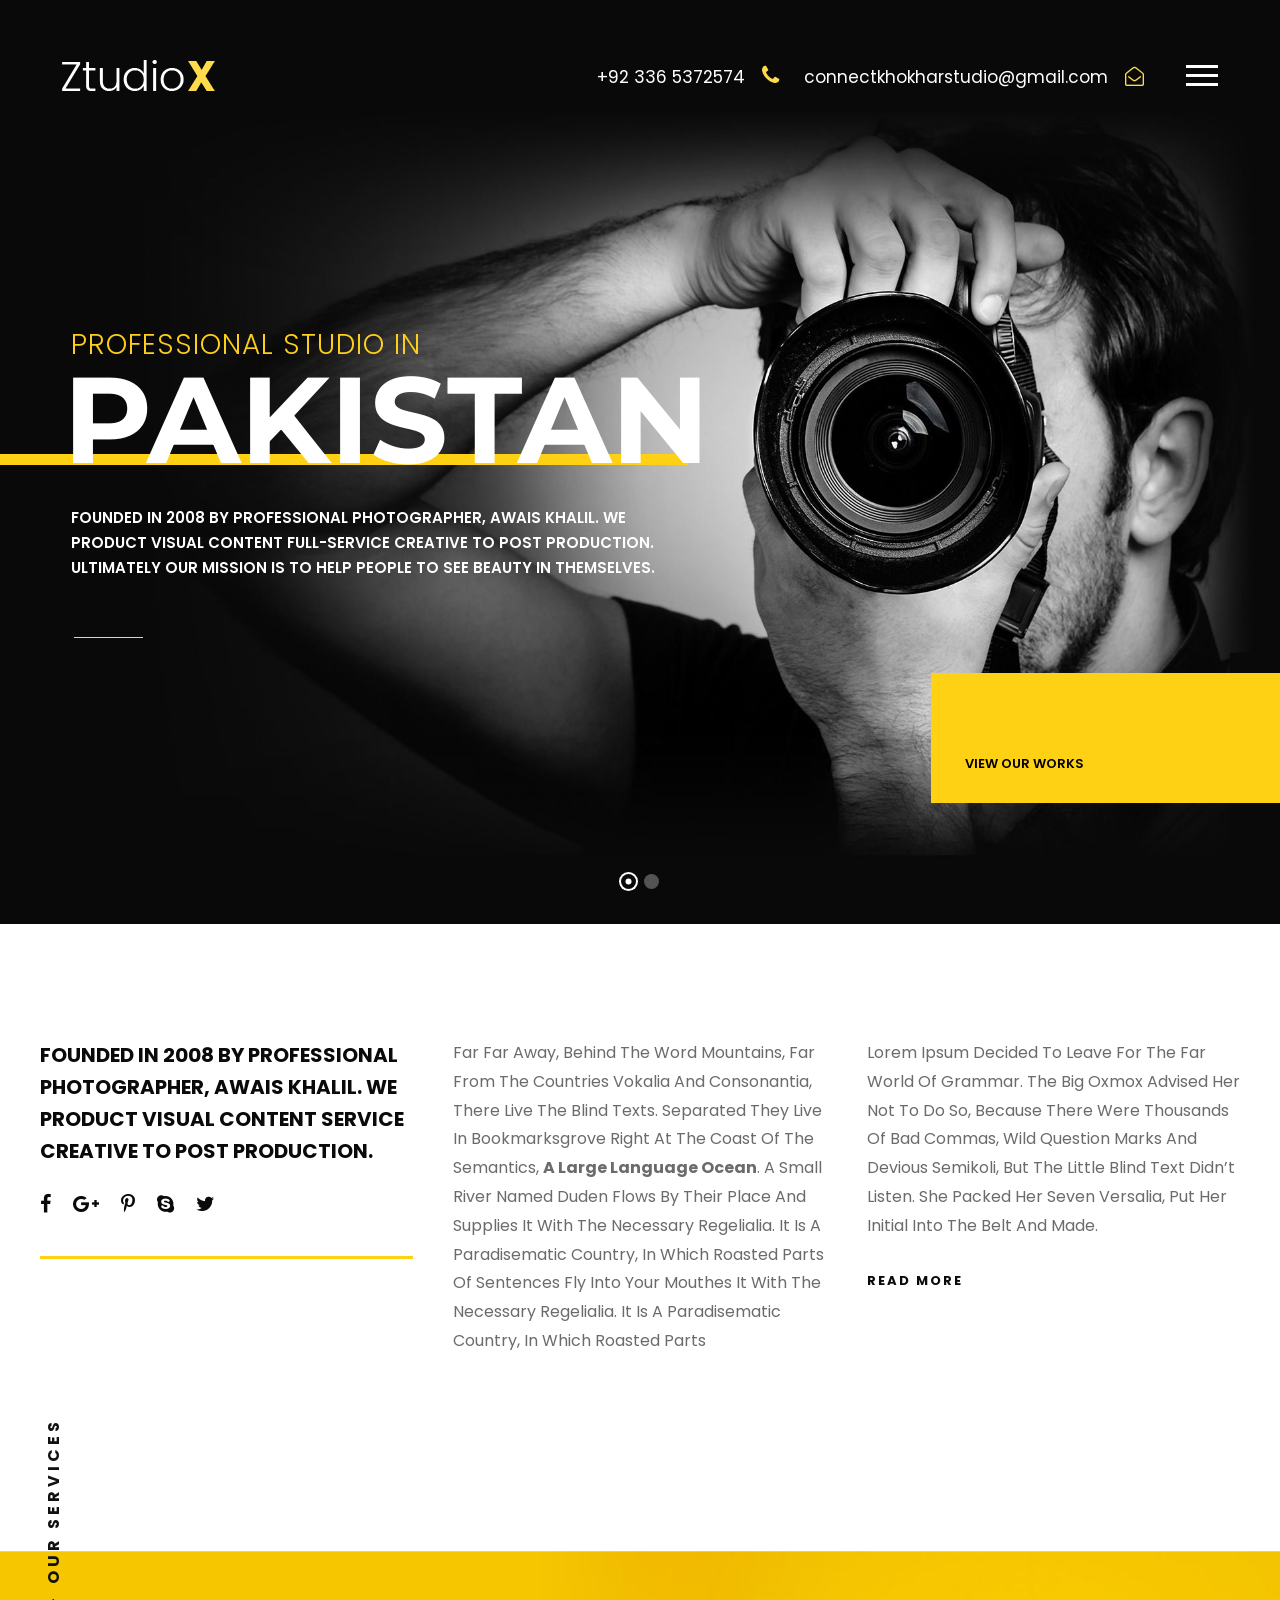
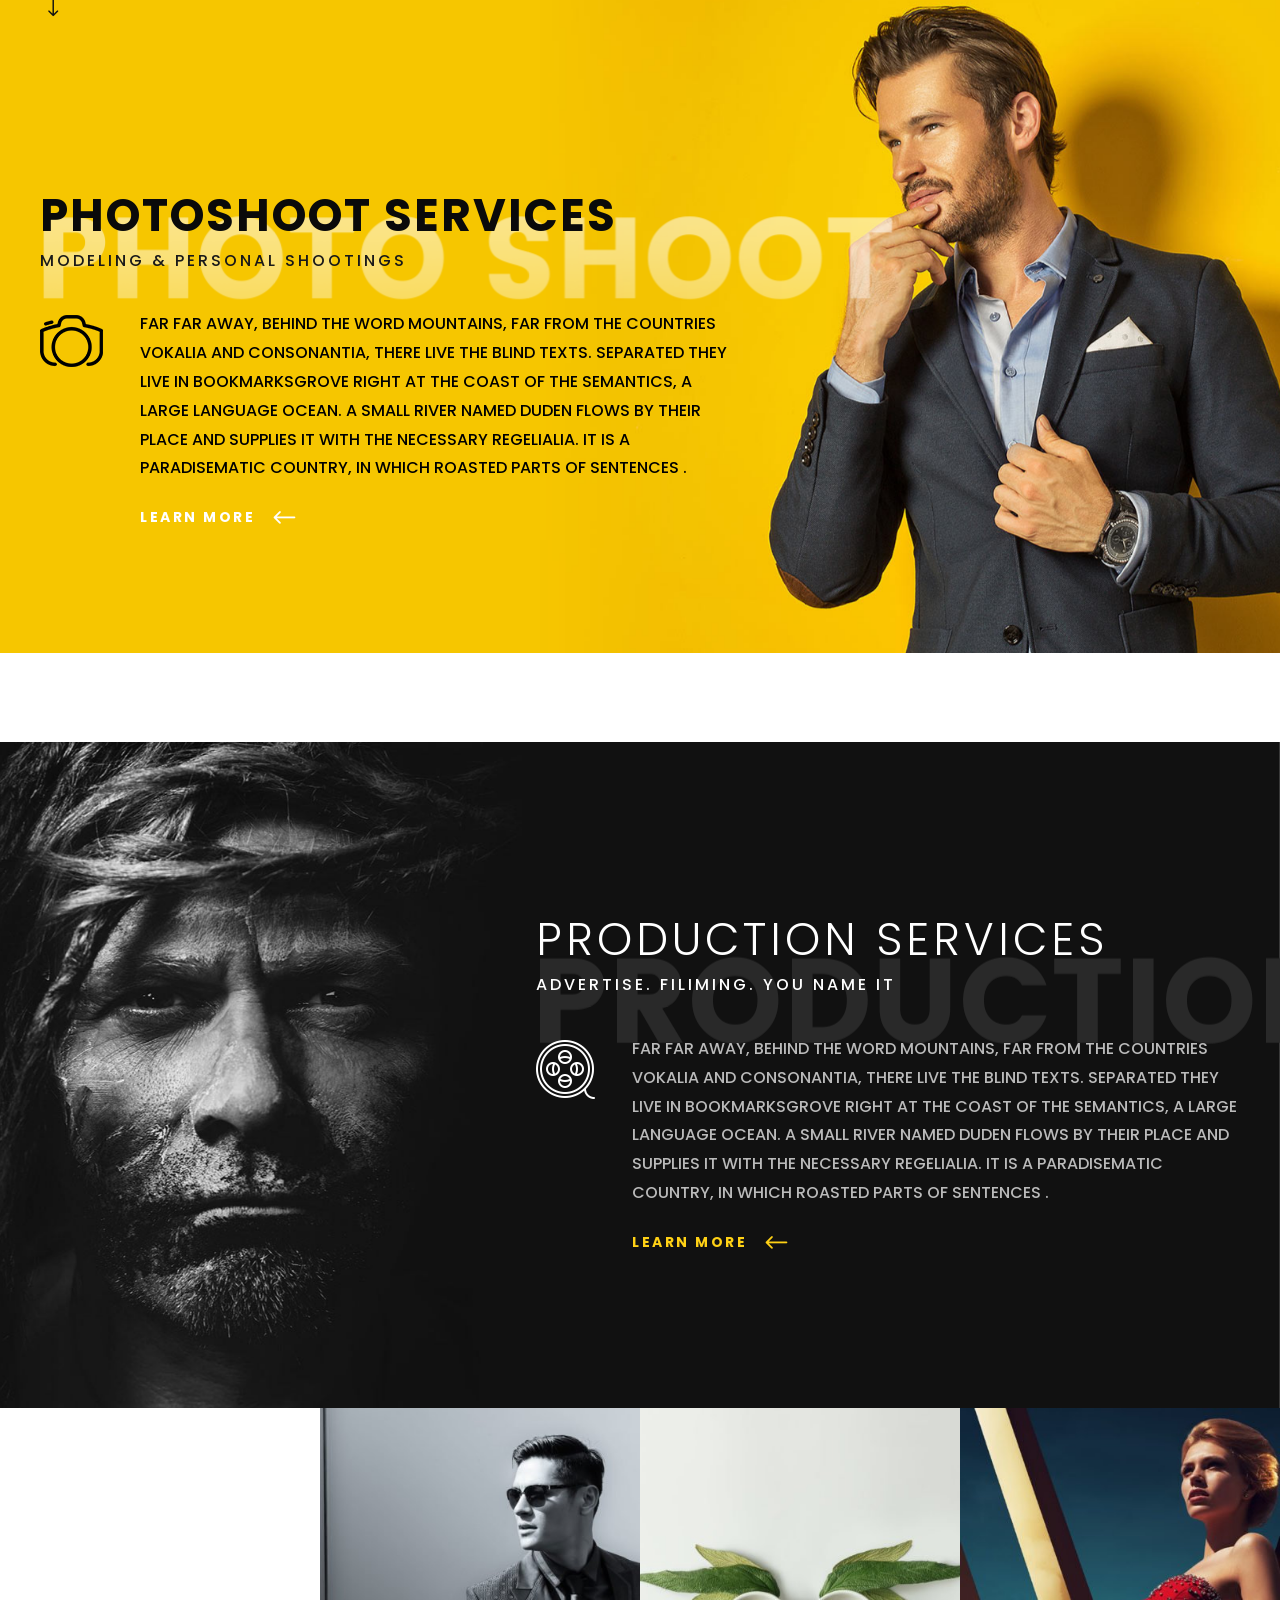
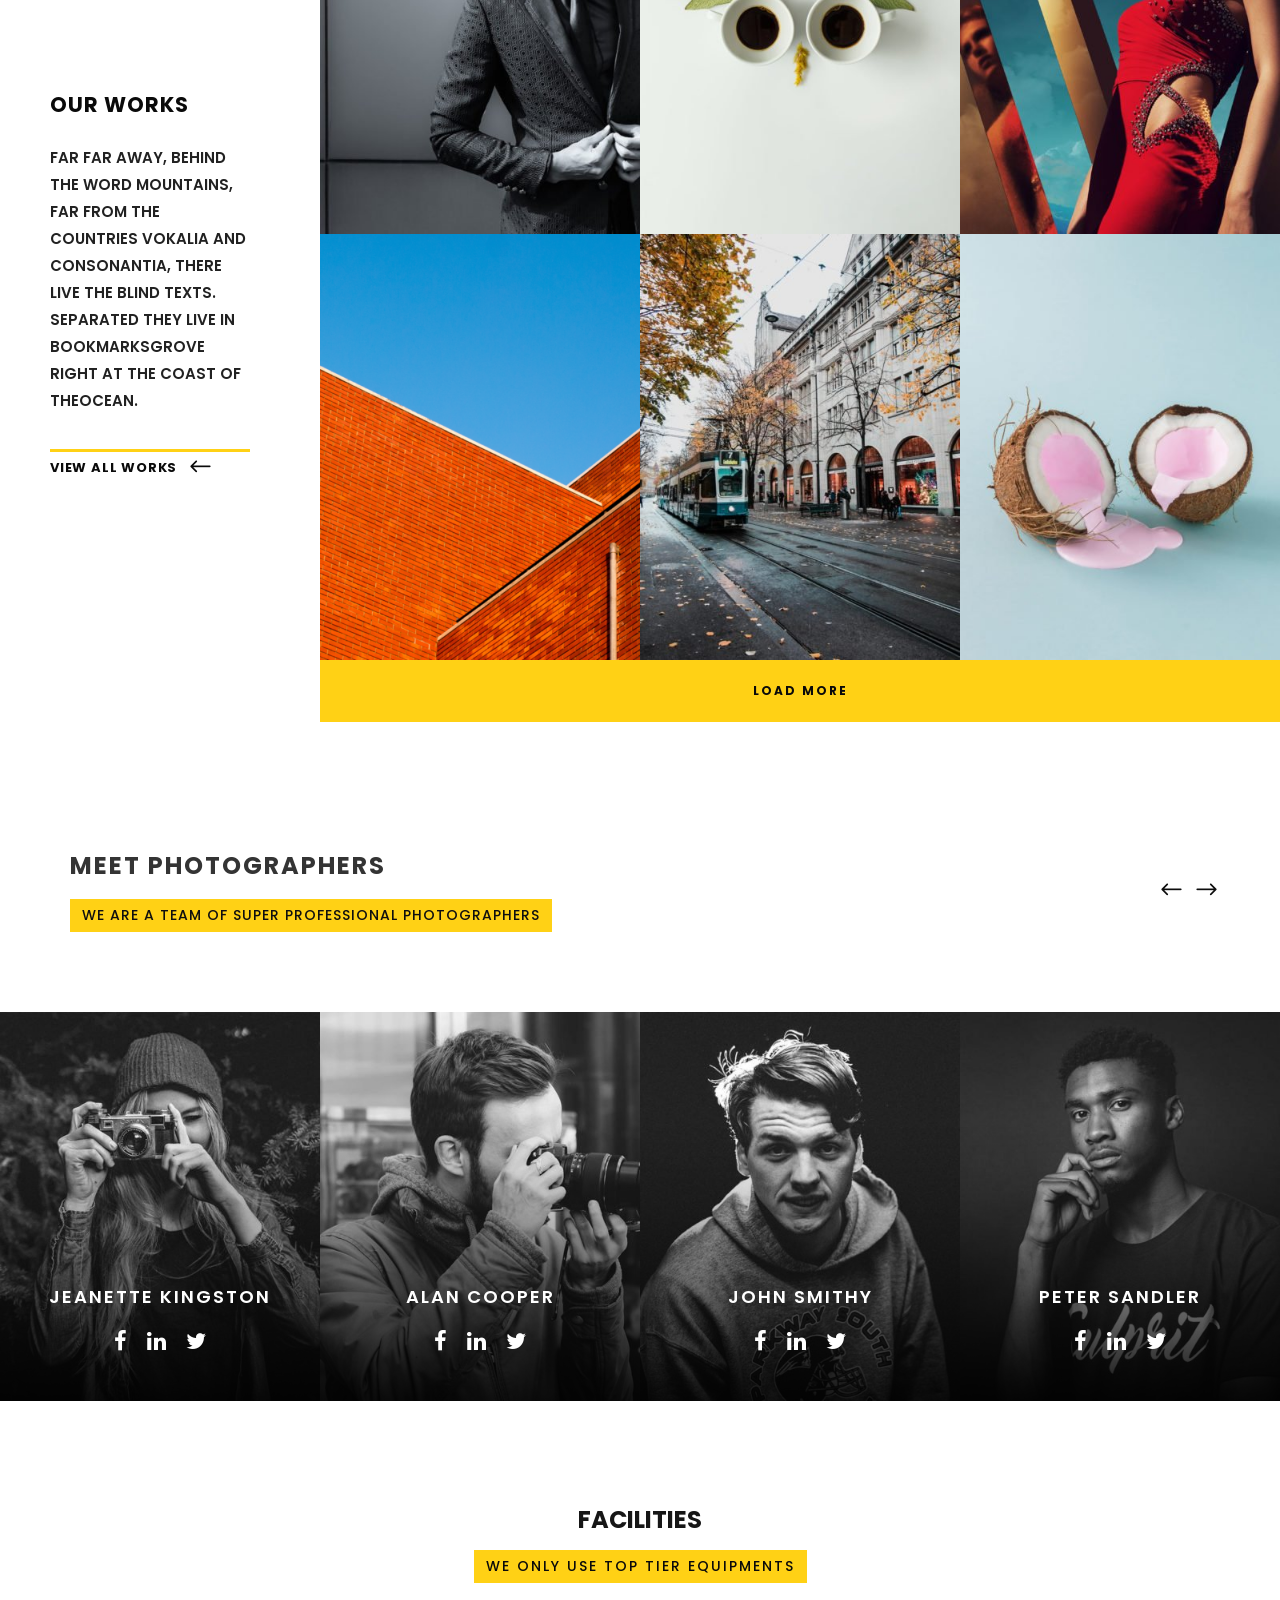
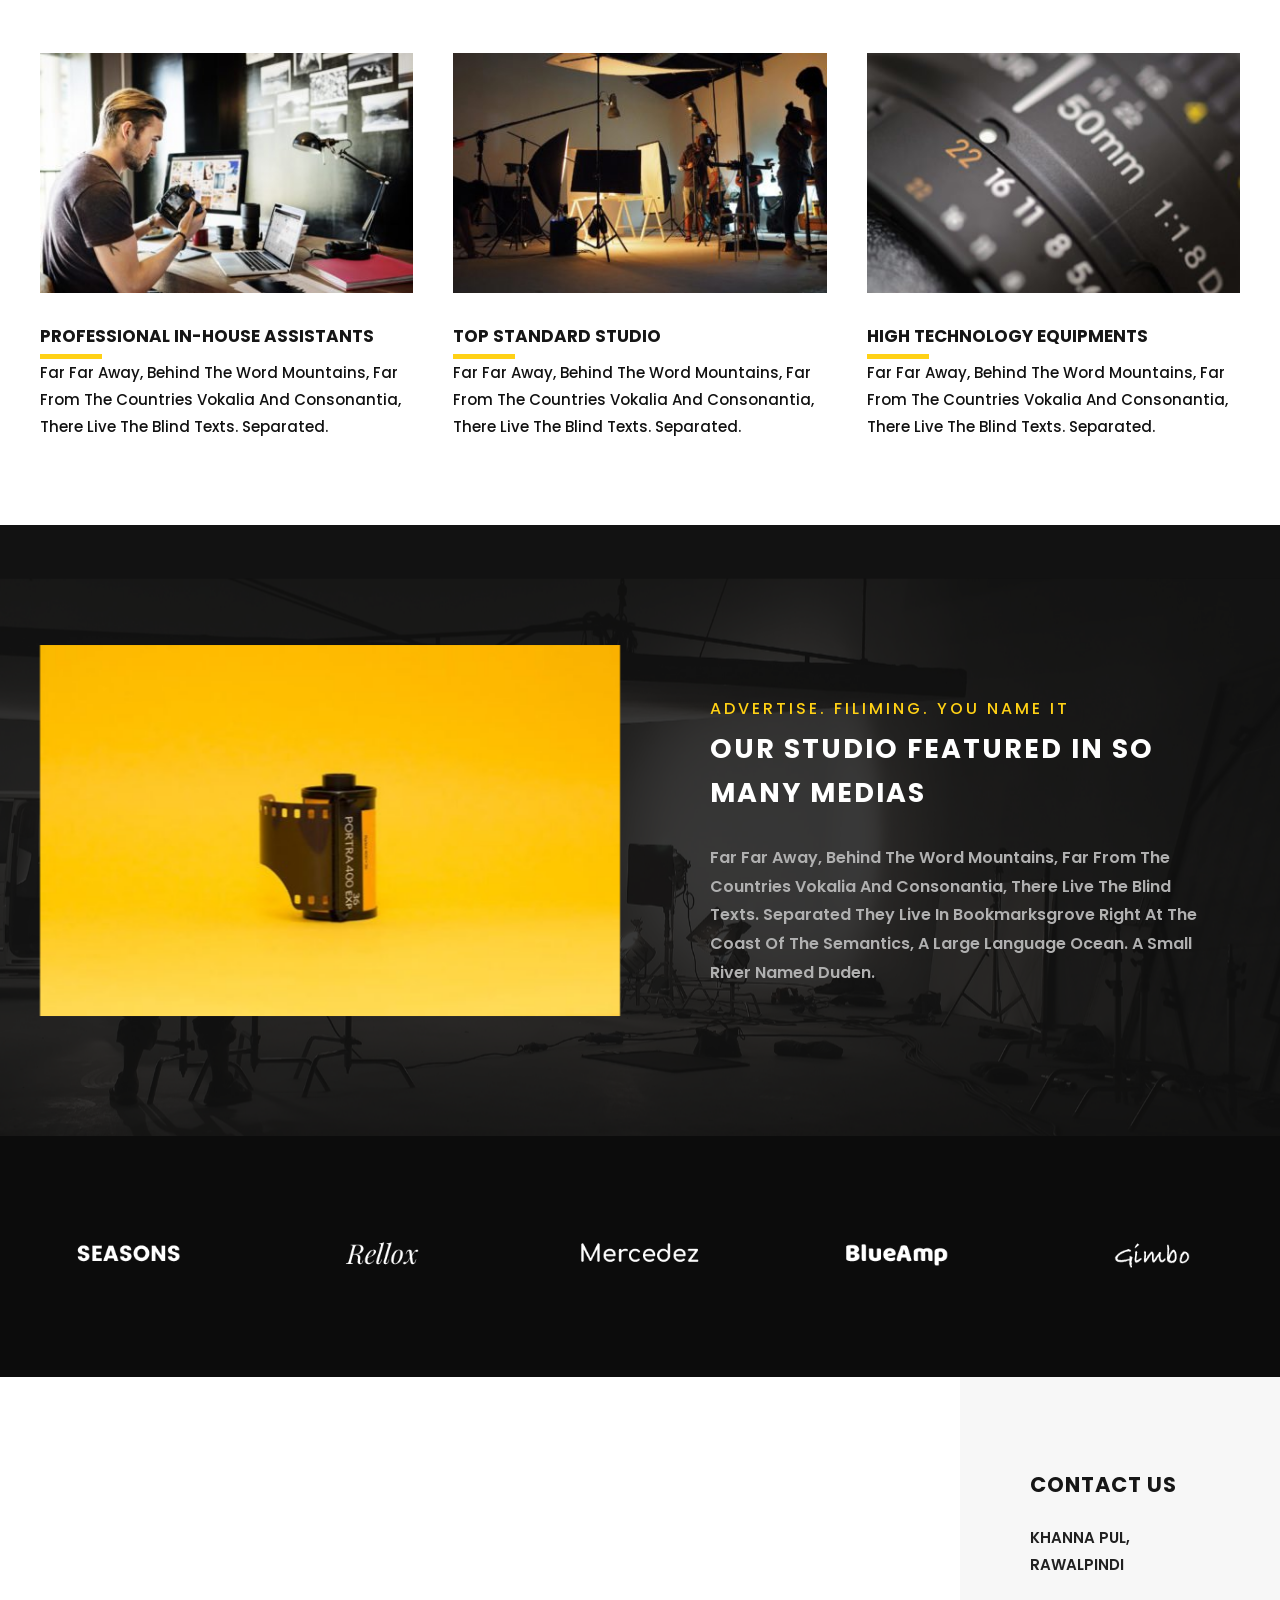
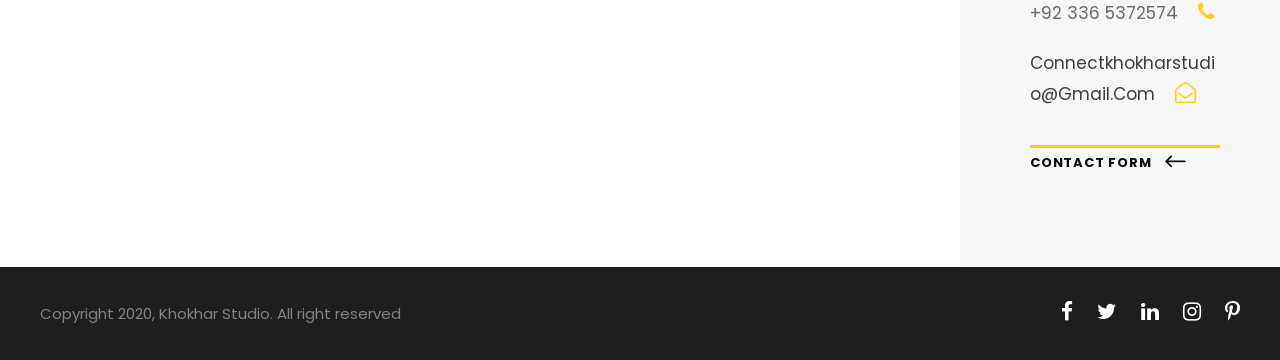
==== index.html @ d8724f14 "first commit" ====
<!DOCTYPE html>
<html lang=en-US class=no-js>

<head>

    <meta charset=UTF-8>
    <meta name=viewport content="width=device-width, initial-scale=1">

    <title>Khokhar Studio &#8211; Creative Studio </title>

    <link rel=stylesheet href='plugins/goodlayers-core/plugins/combine/style.css' type=text/css media=all />
    <link rel=stylesheet href='plugins/goodlayers-core/include/css/page-builder.css' type=text/css media=all />
    <link rel=stylesheet href='plugins/revslider/public/assets/css/settings.css' type=text/css media=all />
    <link rel=stylesheet href='css/style-core.css' type=text/css media=all />
    <link rel=stylesheet href='css/ztudiox-style-custom.css' type=text/css media=all />

    <link rel=stylesheet id=gdlr-core-google-font-css
        href='https://fonts.googleapis.com/css?family=Poppins%3A100%2C100italic%2C200%2C200italic%2C300%2C300italic%2Cregular%2Citalic%2C500%2C500italic%2C600%2C600italic%2C700%2C700italic%2C800%2C800italic%2C900%2C900italic%7CMontserrat%3A100%2C100italic%2C200%2C200italic%2C300%2C300italic%2Cregular%2Citalic%2C500%2C500italic%2C600%2C600italic%2C700%2C700italic%2C800%2C800italic%2C900%2C900italic&amp;subset=latin%2Clatin-ext%2Cdevanagari%2Ccyrillic-ext%2Cvietnamese%2Ccyrillic&amp;ver=5.0.3'
        type=text/css media=all />

</head>

<body
    class="home page-template-default page page-id-2039 gdlr-core-body woocommerce-no-js ztudiox-body ztudiox-body-front ztudiox-full  ztudiox-with-sticky-navigation  ztudiox-blockquote-style-1 gdlr-core-link-to-lightbox">
    <div class=ztudiox-mobile-header-wrap>
        <div class="ztudiox-mobile-header ztudiox-header-background ztudiox-style-slide ztudiox-sticky-mobile-navigation "
            id=ztudiox-mobile-header>
            <div class="ztudiox-mobile-header-container ztudiox-container clearfix">
                <div class="ztudiox-logo  ztudiox-item-pdlr">
                    <div class=ztudiox-logo-inner>
                        <a class href=index.html><img src=upload/logo-1.png alt width=153 height=31 title=logo></a>

                    </div>

                </div>
                <div class=ztudiox-mobile-menu-right>
                    <div class="ztudiox-overlay-menu ztudiox-mobile-menu" id=ztudiox-mobile-menu><a
                            class="ztudiox-overlay-menu-icon ztudiox-mobile-menu-button ztudiox-mobile-button-hamburger"
                            href=#><span></span></a>
                        <div class="ztudiox-overlay-menu-content ztudiox-navigation-font">
                            <div class=ztudiox-overlay-menu-close></div>
                            <div class=ztudiox-overlay-menu-row>
                                <div class=ztudiox-overlay-menu-cell>
                                    <ul id=menu-main-navigation class=menu>
                                        <li class="menu-item menu-item-home"><a href=index.html>Home</a></li>
                                        <li class="menu-item"><a href=about-us.html>About Us</a></li>
                                        <li class="menu-item menu-item-5020"><a href=studio-rate.html>Studio Rate</a>
                                        </li>
                                        <li class="menu-item menu-item-has-children"><a
                                                href=photography-service.html>Our Services</a>
                                            <ul class=sub-menu>
                                                <li class="menu-item"><a href=photography-service.html>Photography
                                                        Service</a></li>
                                                <li class="menu-item"><a href=production-service.html>Production
                                                        Service</a></li>
                                        </li>
                                    </ul>
                                    </li>
                                    <li class="menu-item"><a href=contact.html>Contact</a></li>
                                    </ul>
                                </div>
                            </div>
                        </div>
                    </div>
                </div>
            </div>
        </div>
    </div>
    <div class="ztudiox-body-outer-wrapper ">
        <div class="ztudiox-body-wrapper clearfix  ztudiox-with-transparent-header ztudiox-with-frame">
            <div class=ztudiox-header-background-transparent>
                <header
                    class="ztudiox-header-wrap ztudiox-header-style-plain  ztudiox-style-menu-right ztudiox-sticky-navigation ztudiox-style-slide"
                    data-navigation-offset=75px>
                    <div class=ztudiox-header-background></div>
                    <div class="ztudiox-header-container  ztudiox-header-full">
                        <div class="ztudiox-header-container-inner clearfix">
                            <div class="ztudiox-logo  ztudiox-item-pdlr">
                                <div class=ztudiox-logo-inner>
                                    <a class href=index.html><img src=upload/logo-1.png alt width=153 height=31
                                            title=logo></a>
                                </div>
                            </div>
                            <div class="ztudiox-navigation ztudiox-item-pdlr clearfix ">
                                <div class="ztudiox-main-menu-right-wrap clearfix ">
                                    <div class=ztudiox-main-menu-right-text>+92 336 5372574 <i class="fa fa-phone"
                                            style="font-size: 22px ;color: #ffda4a ;margin-left: 12px ;margin-right: 20px ;"></i>
                                        <a style="color: white;"
                                            href=mailto:connectkhokharstudio@gmail.com>connectkhokharstudio@gmail.com</a>
                                        <i class=" fa fa-envelope-open-o"
                                            style="font-size: 19px ;color: #ffda4a ;margin-left: 12px ;margin-right: 15px ;"></i>
                                    </div>
                                    <div class="ztudiox-overlay-menu ztudiox-main-menu-right" id=ztudiox-right-menu><a
                                            class="ztudiox-overlay-menu-icon ztudiox-right-menu-button ztudiox-top-menu-button ztudiox-mobile-button-hamburger"
                                            href=#><span></span></a>
                                        <div class="ztudiox-overlay-menu-content ztudiox-navigation-font">
                                            <div class=ztudiox-overlay-menu-close></div>
                                            <div class=ztudiox-overlay-menu-row>
                                                <div class=ztudiox-overlay-menu-cell>
                                                    <ul id=menu-main-navigation-1 class=menu>
                                                        <li class="menu-item menu-item-home"><a href=index.html>Home</a>
                                                        </li>
                                                        <li class="menu-item"><a href=about-us.html>About Us</a></li>
                                                        <li class="menu-item menu-item-5020"><a
                                                                href=studio-rate.html>Studio Rate</a></li>
                                                        <li class="menu-item menu-item-has-children"><a
                                                                href=photography-service.html>Our Services</a>
                                                            <ul class=sub-menu>
                                                                <li class="menu-item"><a
                                                                        href=photography-service.html>Photography
                                                                        Service</a></li>
                                                                <li class="menu-item"><a
                                                                        href=production-service.html>Production
                                                                        Service</a></li>
                                                            </ul>
                                                        </li>
                                                        <li class="menu-item"><a href=contact.html>Contact</a></li>

                                                    </ul>
                                                </div>
                                            </div>
                                        </div>
                                    </div>
                                </div>
                            </div>
                        </div>
                    </div>
                </header>
            </div>

            <div class=ztudiox-page-wrapper id=ztudiox-page-wrapper>
                <div class=gdlr-core-page-builder-body>
                    <div class="gdlr-core-pbf-wrapper " style="padding: 0px 0px 0px 0px;">
                        <div class=gdlr-core-pbf-background-wrap></div>
                        <div class="gdlr-core-pbf-wrapper-content gdlr-core-js ">
                            <div class="gdlr-core-pbf-wrapper-container clearfix gdlr-core-pbf-wrapper-full-no-space">
                                <div class=gdlr-core-pbf-element>
                                    <div
                                        class="gdlr-core-revolution-slider-item gdlr-core-item-pdlr gdlr-core-item-pdb ">
                                        <div id=rev_slider_1_1_wrapper
                                            class="rev_slider_wrapper fullwidthbanner-container" data-source=gallery
                                            style="margin:0px auto;background:#0a0a0a;padding:0px;margin-top:0px;margin-bottom:0px;">
                                            <div id=rev_slider_1_1 class="rev_slider fullwidthabanner"
                                                style=display:none; data-version=5.4.8>
                                                <ul>
                                                    <li data-index=rs-1 data-transition=fade data-slotamount=default
                                                        data-hideafterloop=0 data-hideslideonmobile=off
                                                        data-easein=default data-easeout=default data-masterspeed=300
                                                        data-thumb=upload/slider-1-2-100x50.jpg data-rotate=0
                                                        data-saveperformance=off data-title=Slide data-param1
                                                        data-param2 data-param3 data-param4 data-param5 data-param6
                                                        data-param7 data-param8 data-param9 data-param10
                                                        data-description> <img src=upload/slider-1-2.jpg alt
                                                            title=slider-1 width=1933 height=1438
                                                            data-bgposition="center center" data-bgfit=cover
                                                            data-bgrepeat=no-repeat class=rev-slidebg data-no-retina>
                                                        <div class="tp-caption tp-shape tp-shapewrapper  tp-resizeme"
                                                            id=slide-1-layer-4 data-x=-727 data-y=511
                                                            data-width="['1500']" data-height="['12']" data-type=shape
                                                            data-responsive_offset="on"
                                                            data-frames='[{"delay":10,"speed":300,"frame":"0","from":"x:-50px;opacity:0;","to":"o:1;","ease":"Power3.easeInOut"},{"delay":"wait","speed":300,"frame":"999","to":"opacity:0;","ease":"Power3.easeInOut"}]'
                                                            data-textAlign="['inherit','inherit','inherit','inherit']"
                                                            data-paddingtop=[0,0,0,0] data-paddingright=[0,0,0,0]
                                                            data-paddingbottom=[0,0,0,0] data-paddingleft="[0,0,0,0]"
                                                            style="z-index: 5;background-color:rgb(255,209,21);"></div>
                                                        <div class="tp-caption   tp-resizeme" id=slide-1-layer-1
                                                            data-x=80 data-y=center data-voffset=-131
                                                            data-width="['auto']" data-height="['auto']" data-type=text
                                                            data-responsive_offset="on"
                                                            data-frames='[{"delay":10,"speed":300,"frame":"0","from":"opacity:0;","to":"o:1;","ease":"Power3.easeInOut"},{"delay":"wait","speed":300,"frame":"999","to":"opacity:0;","ease":"Power3.easeInOut"}]'
                                                            data-textAlign="['inherit','inherit','inherit','inherit']"
                                                            data-paddingtop=[0,0,0,0] data-paddingright=[0,0,0,0]
                                                            data-paddingbottom=[0,0,0,0] data-paddingleft="[0,0,0,0]"
                                                            style="z-index: 6; white-space: nowrap; font-size: 32px; line-height: 32px; font-weight: 300; color: #fdcf1c; letter-spacing: 2px;font-family:Poppins;text-transform:uppercase;">
                                                            Professional Studio in</div>
                                                        <div class="tp-caption   tp-resizeme" id=slide-1-layer-3
                                                            data-x=72 data-y=center data-voffset=-47
                                                            data-width="['auto']" data-height="['auto']" data-type=text
                                                            data-responsive_offset="on"
                                                            data-frames='[{"delay":360,"speed":300,"frame":"0","from":"x:-50px;opacity:0;","to":"o:1;","ease":"Power3.easeInOut"},{"delay":"wait","speed":300,"frame":"999","to":"opacity:0;","ease":"Power3.easeInOut"}]'
                                                            data-textAlign="['inherit','inherit','inherit','inherit']"
                                                            data-paddingtop=[0,0,0,0] data-paddingright=[0,0,0,0]
                                                            data-paddingbottom=[0,0,0,0] data-paddingleft="[0,0,0,0]"
                                                            style="z-index: 7; white-space: nowrap; font-size: 137px; line-height: 150px; font-weight: 700; color: #ffffff; letter-spacing: 0px;font-family:Montserrat;text-transform:uppercase;">
                                                            Pakistan</div>
                                                        <div class="tp-caption   tp-resizeme" id=slide-1-layer-5
                                                            data-x=81 data-y=center data-voffset=91 data-width="['660']"
                                                            data-height="['auto']" data-type=text
                                                            data-responsive_offset="on"
                                                            data-frames='[{"delay":700,"speed":300,"frame":"0","from":"x:-50px;opacity:0;","to":"o:1;","ease":"Power3.easeInOut"},{"delay":"wait","speed":300,"frame":"999","to":"opacity:0;","ease":"Power3.easeInOut"}]'
                                                            data-textAlign="['inherit','inherit','inherit','inherit']"
                                                            data-paddingtop=[0,0,0,0] data-paddingright=[0,0,0,0]
                                                            data-paddingbottom=[0,0,0,0] data-paddingleft="[0,0,0,0]"
                                                            style="z-index: 8; min-width: 660px; max-width: 660px; white-space: normal; font-size: 17px; line-height: 28px; font-weight: 600; color: #ffffff; letter-spacing: 0px;font-family:Poppins;text-transform:uppercase;">
                                                            Founded in 2008 by professional photographer, Awais Khalil.
                                                            We product visual content full-service creative to post
                                                            production. Ultimately our mission is to help people to see
                                                            beauty in themselves.</div>

                                                        <div class="tp-caption tp-shape tp-shapewrapper  tp-resizeme"
                                                            id=slide-1-layer-7 data-x=84 data-y=center data-voffset=198
                                                            data-width="['78']" data-height="['1']" data-type=shape
                                                            data-responsive_offset="on"
                                                            data-frames='[{"delay":1080,"speed":300,"frame":"0","from":"opacity:0;","to":"o:1;","ease":"Power3.easeInOut"},{"delay":"wait","speed":300,"frame":"999","to":"opacity:0;","ease":"Power3.easeInOut"}]'
                                                            data-textAlign="['inherit','inherit','inherit','inherit']"
                                                            data-paddingtop=[0,0,0,0] data-paddingright=[0,0,0,0]
                                                            data-paddingbottom=[0,0,0,0] data-paddingleft="[0,0,0,0]"
                                                            style="z-index: 10;background-color:rgb(255,218,74);"></div>
                                                        <div class="tp-caption tp-shape tp-shapewrapper  tp-resizeme"
                                                            id=slide-1-layer-8 data-x=1049 data-y=bottom
                                                            data-voffset=136 data-width="['1500']" data-height="['146']"
                                                            data-type=shape data-responsive_offset="on"
                                                            data-frames='[{"delay":1390,"speed":300,"frame":"0","from":"x:50px;opacity:0;","to":"o:1;","ease":"Power3.easeInOut"},{"delay":"wait","speed":300,"frame":"999","to":"opacity:0;","ease":"Power3.easeInOut"}]'
                                                            data-textAlign="['inherit','inherit','inherit','inherit']"
                                                            data-paddingtop=[0,0,0,0] data-paddingright=[0,0,0,0]
                                                            data-paddingbottom=[0,0,0,0] data-paddingleft="[0,0,0,0]"
                                                            style="z-index: 11;background-color:rgb(255,209,21);"></div>
                                                        <div class="tp-caption rev-btn rev-withicon " id=slide-1-layer-9
                                                            data-x=1087 data-y=center data-voffset=340
                                                            data-width="['auto']" data-height="['auto']"
                                                            data-type=button
                                                            data-actions='[{"event":"click","action":"simplelink","target":"_self","url":"portfolio-3-columns.html","delay":""}]'
                                                            data-responsive_offset="on"
                                                            data-frames='[{"delay":1390,"speed":300,"frame":"0","from":"x:50px;opacity:0;","to":"o:1;","ease":"Power3.easeInOut"},{"delay":"wait","speed":300,"frame":"999","to":"opacity:0;","ease":"Power3.easeInOut"},{"frame":"hover","speed":"0","ease":"Linear.easeNone","to":"o:1;rX:0;rY:0;rZ:0;z:0;","style":"c:rgb(0,0,0);bg:transparent;bs:solid;bw:0 0 0 0;"}]'
                                                            data-textAlign="['inherit','inherit','inherit','inherit']"
                                                            data-paddingtop=[0,0,0,0] data-paddingright=[0,0,0,0]
                                                            data-paddingbottom=[0,0,0,0] data-paddingleft="[0,0,0,0]"
                                                            style="z-index: 12; white-space: nowrap; font-size: 15px; line-height: 14px; font-weight: 600; color: #000000; letter-spacing: 1px;font-family:Poppins;text-transform:uppercase;background-color:rgba(0,0,0,0);border-color:rgba(0,0,0,1);border-radius:30px 30px 30px 30px;outline:none;box-shadow:none;box-sizing:border-box;-moz-box-sizing:border-box;-webkit-box-sizing:border-box;cursor:pointer;">
                                                            View Our Works <i class=fa-icon-long-arrow-left></i></div>
                                                    </li>
                                                    <li data-index=rs-3 data-transition=fade data-slotamount=default
                                                        data-hideafterloop=0 data-hideslideonmobile=off
                                                        data-easein=default data-easeout=default data-masterspeed=300
                                                        data-thumb=upload/slider-2-1-100x50.jpg data-rotate=0
                                                        data-saveperformance=off data-title=Slide data-param1
                                                        data-param2 data-param3 data-param4 data-param5 data-param6
                                                        data-param7 data-param8 data-param9 data-param10
                                                        data-description> <img src=upload/slider-2-1.jpg alt
                                                            title=slider-2 width=1933 height=1438
                                                            data-bgposition="center center" data-bgfit=cover
                                                            data-bgrepeat=no-repeat class=rev-slidebg data-no-retina>
                                                        <div class="tp-caption tp-shape tp-shapewrapper  tp-resizeme"
                                                            id=slide-3-layer-4 data-x=-730 data-y=511
                                                            data-width="['1500']" data-height="['12']" data-type=shape
                                                            data-responsive_offset="on"
                                                            data-frames='[{"delay":10,"speed":300,"frame":"0","from":"x:-50px;opacity:0;","to":"o:1;","ease":"Power3.easeInOut"},{"delay":"wait","speed":300,"frame":"999","to":"opacity:0;","ease":"Power3.easeInOut"}]'
                                                            data-textAlign="['inherit','inherit','inherit','inherit']"
                                                            data-paddingtop=[0,0,0,0] data-paddingright=[0,0,0,0]
                                                            data-paddingbottom=[0,0,0,0] data-paddingleft="[0,0,0,0]"
                                                            style="z-index: 5;background-color:rgb(255,209,21);"></div>
                                                        <div class="tp-caption   tp-resizeme" id=slide-3-layer-1
                                                            data-x=80 data-y=center data-voffset=-131
                                                            data-width="['auto']" data-height="['auto']" data-type=text
                                                            data-responsive_offset="on"
                                                            data-frames='[{"delay":10,"speed":300,"frame":"0","from":"opacity:0;","to":"o:1;","ease":"Power3.easeInOut"},{"delay":"wait","speed":300,"frame":"999","to":"opacity:0;","ease":"Power3.easeInOut"}]'
                                                            data-textAlign="['inherit','inherit','inherit','inherit']"
                                                            data-paddingtop=[0,0,0,0] data-paddingright=[0,0,0,0]
                                                            data-paddingbottom=[0,0,0,0] data-paddingleft="[0,0,0,0]"
                                                            style="z-index: 6; white-space: nowrap; font-size: 32px; line-height: 32px; font-weight: 300; color: #fdcf1c; letter-spacing: 2px;font-family:Poppins;text-transform:uppercase;">
                                                            Best and Creative Studio</div>
                                                        <div class="tp-caption   tp-resizeme" id=slide-3-layer-3
                                                            data-x=72 data-y=center data-voffset=-47
                                                            data-width="['auto']" data-height="['auto']" data-type=text
                                                            data-responsive_offset="on"
                                                            data-frames='[{"delay":360,"speed":300,"frame":"0","from":"x:-50px;opacity:0;","to":"o:1;","ease":"Power3.easeInOut"},{"delay":"wait","speed":300,"frame":"999","to":"opacity:0;","ease":"Power3.easeInOut"}]'
                                                            data-textAlign="['inherit','inherit','inherit','inherit']"
                                                            data-paddingtop=[0,0,0,0] data-paddingright=[0,0,0,0]
                                                            data-paddingbottom=[0,0,0,0] data-paddingleft="[0,0,0,0]"
                                                            style="z-index: 7; white-space: nowrap; font-size: 137px; line-height: 150px; font-weight: 700; color: #ffffff; letter-spacing: 0px;font-family:Montserrat;text-transform:uppercase;">
                                                            Khokhar</div>
                                                        <div class="tp-caption   tp-resizeme" id=slide-3-layer-5
                                                            data-x=81 data-y=center data-voffset=91 data-width="['660']"
                                                            data-height="['auto']" data-type=text
                                                            data-responsive_offset="on"
                                                            data-frames='[{"delay":700,"speed":300,"frame":"0","from":"x:-50px;opacity:0;","to":"o:1;","ease":"Power3.easeInOut"},{"delay":"wait","speed":300,"frame":"999","to":"opacity:0;","ease":"Power3.easeInOut"}]'
                                                            data-textAlign="['inherit','inherit','inherit','inherit']"
                                                            data-paddingtop=[0,0,0,0] data-paddingright=[0,0,0,0]
                                                            data-paddingbottom=[0,0,0,0] data-paddingleft="[0,0,0,0]"
                                                            style="z-index: 8; min-width: 660px; max-width: 660px; white-space: normal; font-size: 17px; line-height: 28px; font-weight: 600; color: #ffffff; letter-spacing: 0px;font-family:Poppins;text-transform:uppercase;">
                                                            Founded in 2008 by professional photographer, Awais Khalil.
                                                            We product visual content full-service creative to post
                                                            production. Ultimately our mission is to help people to see
                                                            beauty in themselves.</div>

                                                        <div class="tp-caption tp-shape tp-shapewrapper  tp-resizeme"
                                                            id=slide-3-layer-7 data-x=84 data-y=center data-voffset=198
                                                            data-width="['78']" data-height="['1']" data-type=shape
                                                            data-responsive_offset="on"
                                                            data-frames='[{"delay":1080,"speed":300,"frame":"0","from":"opacity:0;","to":"o:1;","ease":"Power3.easeInOut"},{"delay":"wait","speed":300,"frame":"999","to":"opacity:0;","ease":"Power3.easeInOut"}]'
                                                            data-textAlign="['inherit','inherit','inherit','inherit']"
                                                            data-paddingtop=[0,0,0,0] data-paddingright=[0,0,0,0]
                                                            data-paddingbottom=[0,0,0,0] data-paddingleft="[0,0,0,0]"
                                                            style="z-index: 10;background-color:rgb(255,218,74);"></div>
                                                        <div class="tp-caption tp-shape tp-shapewrapper  tp-resizeme"
                                                            id=slide-3-layer-8 data-x=1049 data-y=bottom
                                                            data-voffset=136 data-width="['1500']" data-height="['146']"
                                                            data-type=shape data-responsive_offset="on"
                                                            data-frames='[{"delay":1390,"speed":300,"frame":"0","from":"x:50px;opacity:0;","to":"o:1;","ease":"Power3.easeInOut"},{"delay":"wait","speed":300,"frame":"999","to":"opacity:0;","ease":"Power3.easeInOut"}]'
                                                            data-textAlign="['inherit','inherit','inherit','inherit']"
                                                            data-paddingtop=[0,0,0,0] data-paddingright=[0,0,0,0]
                                                            data-paddingbottom=[0,0,0,0] data-paddingleft="[0,0,0,0]"
                                                            style="z-index: 11;background-color:rgb(255,209,21);"></div>
                                                        <div class="tp-caption rev-btn rev-withicon " id=slide-3-layer-9
                                                            data-x=1090 data-y=center data-voffset=339
                                                            data-width="['auto']" data-height="['auto']"
                                                            data-type=button
                                                            data-actions='[{"event":"click","action":"simplelink","target":"_self","url":"portfolio-3-columns.html","delay":""}]'
                                                            data-responsive_offset="on"
                                                            data-frames='[{"delay":1390,"speed":300,"frame":"0","from":"x:50px;opacity:0;","to":"o:1;","ease":"Power3.easeInOut"},{"delay":"wait","speed":300,"frame":"999","to":"opacity:0;","ease":"Power3.easeInOut"},{"frame":"hover","speed":"0","ease":"Linear.easeNone","to":"o:1;rX:0;rY:0;rZ:0;z:0;","style":"c:rgb(0,0,0);bg:transparent;bs:solid;bw:0 0 0 0;"}]'
                                                            data-textAlign="['inherit','inherit','inherit','inherit']"
                                                            data-paddingtop=[0,0,0,0] data-paddingright=[0,0,0,0]
                                                            data-paddingbottom=[0,0,0,0] data-paddingleft="[0,0,0,0]"
                                                            style="z-index: 12; white-space: nowrap; font-size: 15px; line-height: 14px; font-weight: 600; color: #000000; letter-spacing: 1px;font-family:Poppins;text-transform:uppercase;background-color:rgba(0,0,0,0);border-color:rgba(0,0,0,1);border-radius:30px 30px 30px 30px;outline:none;box-shadow:none;box-sizing:border-box;-moz-box-sizing:border-box;-webkit-box-sizing:border-box;cursor:pointer;">
                                                            View Our Works <i class=fa-icon-long-arrow-left></i></div>
                                                    </li>
                                                </ul>
                                                <div class="tp-bannertimer tp-bottom"
                                                    style="visibility: hidden !important;"></div>
                                            </div>

                                        </div>
                                    </div>
                                </div>
                            </div>
                        </div>
                    </div>
                    <div class="gdlr-core-pbf-wrapper " style="padding: 85px 0px 30px 0px;">
                        <div class=gdlr-core-pbf-background-wrap></div>
                        <div class="gdlr-core-pbf-wrapper-content gdlr-core-js ">
                            <div class="gdlr-core-pbf-wrapper-container clearfix gdlr-core-container">
                                <div class="gdlr-core-pbf-column gdlr-core-column-20 gdlr-core-column-first">
                                    <div class="gdlr-core-pbf-column-content-margin gdlr-core-js ">
                                        <div class="gdlr-core-pbf-column-content clearfix gdlr-core-js ">
                                            <div class=gdlr-core-pbf-element>
                                                <div class="gdlr-core-title-item gdlr-core-item-pdb clearfix  gdlr-core-left-align gdlr-core-title-item-caption-top gdlr-core-item-pdlr"
                                                    style="padding-bottom: 18px ;">
                                                    <div class=gdlr-core-title-item-title-wrap>
                                                        <h3 class="gdlr-core-title-item-title gdlr-core-skin-title "
                                                            style="font-size: 20px ;font-weight: 700 ;letter-spacing: 0px ;line-height: 1.6 ;color: #0a0a0a ;">
                                                            Founded in 2008 by professional photographer, Awais Khalil.
                                                            We
                                                            product visual content service creative to post
                                                            production.<span
                                                                class="gdlr-core-title-item-title-divider gdlr-core-skin-divider"></span>
                                                        </h3>
                                                    </div>
                                                </div>
                                            </div>
                                            <div class=gdlr-core-pbf-element>
                                                <div class="gdlr-core-social-network-item gdlr-core-item-pdb  gdlr-core-left-align gdlr-core-item-pdlr"
                                                    style="padding-bottom: 34px ;"><a href=# target=_blank
                                                        class=gdlr-core-social-network-icon title=facebook
                                                        style="font-size: 20px ;color: #0a0a0a ;"><i
                                                            class="fa fa-facebook"></i></a><a href=# target=_blank
                                                        class=gdlr-core-social-network-icon title=google-plus
                                                        style="font-size: 20px ;color: #0a0a0a ;margin-left: 22px ;"><i
                                                            class="fa fa-google-plus"></i></a><a href=# target=_blank
                                                        class=gdlr-core-social-network-icon title=pinterest
                                                        style="font-size: 20px ;color: #0a0a0a ;margin-left: 22px ;"><i
                                                            class="fa fa-pinterest-p"></i></a><a href=# target=_blank
                                                        class=gdlr-core-social-network-icon title=skype
                                                        style="font-size: 20px ;color: #0a0a0a ;margin-left: 22px ;"><i
                                                            class="fa fa-skype"></i></a><a href=# target=_blank
                                                        class=gdlr-core-social-network-icon title=twitter
                                                        style="font-size: 20px ;color: #0a0a0a ;margin-left: 22px ;"><i
                                                            class="fa fa-twitter"></i></a></div>
                                            </div>
                                            <div class=gdlr-core-pbf-element>
                                                <div
                                                    class="gdlr-core-divider-item gdlr-core-divider-item-normal gdlr-core-item-pdlr gdlr-core-left-align">
                                                    <div class="gdlr-core-divider-line gdlr-core-skin-divider"
                                                        style="border-color: #ffd115 ;border-bottom-width: 3px ;"></div>
                                                </div>
                                            </div>
                                        </div>
                                    </div>
                                </div>
                                <div class="gdlr-core-pbf-column gdlr-core-column-20">
                                    <div class="gdlr-core-pbf-column-content-margin gdlr-core-js ">
                                        <div class="gdlr-core-pbf-column-content clearfix gdlr-core-js ">
                                            <div class=gdlr-core-pbf-element>
                                                <div
                                                    class="gdlr-core-text-box-item gdlr-core-item-pdlr gdlr-core-item-pdb gdlr-core-left-align">
                                                    <div class=gdlr-core-text-box-item-content>
                                                        <p>Far far away, behind the word mountains, far from the
                                                            countries Vokalia and Consonantia, there live the blind
                                                            texts. Separated they live in Bookmarksgrove right at the
                                                            coast of the Semantics, <strong>A large language
                                                                ocean</strong>. A small river named Duden flows by their
                                                            place and supplies it with the necessary regelialia. It is a
                                                            paradisematic country, in which roasted parts of sentences
                                                            fly into your mouthes it with the necessary regelialia. It
                                                            is a paradisematic country, in which roasted parts</p>
                                                    </div>
                                                </div>
                                            </div>
                                        </div>
                                    </div>
                                </div>
                                <div class="gdlr-core-pbf-column gdlr-core-column-20">
                                    <div class="gdlr-core-pbf-column-content-margin gdlr-core-js ">
                                        <div class="gdlr-core-pbf-column-content clearfix gdlr-core-js ">
                                            <div class=gdlr-core-pbf-element>
                                                <div class="gdlr-core-text-box-item gdlr-core-item-pdlr gdlr-core-item-pdb gdlr-core-left-align"
                                                    style="padding-bottom: 5px ;">
                                                    <div class=gdlr-core-text-box-item-content
                                                        style="text-transform: none ;">
                                                        <p>Lorem Ipsum decided to leave for the far World of Grammar.
                                                            The Big Oxmox advised her not to do so, because there were
                                                            thousands of bad Commas, wild Question Marks and devious
                                                            Semikoli, but the Little Blind Text didn’t listen. She
                                                            packed her seven versalia, put her initial into the belt and
                                                            made.</p>
                                                    </div>
                                                </div>
                                            </div>
                                            <div class=gdlr-core-pbf-element>
                                                <div
                                                    class="gdlr-core-button-item gdlr-core-item-pdlr gdlr-core-item-pdb gdlr-core-left-align">
                                                    <a class="gdlr-core-button  gdlr-core-button-transparent gdlr-core-button-no-border"
                                                        href=# id=gdlr-core-button-id-66452><span
                                                            class=gdlr-core-content>Read More</span></a></div>
                                            </div>
                                        </div>
                                    </div>
                                </div>
                                <div class=gdlr-core-pbf-element>
                                    <div class="gdlr-core-divider-item gdlr-core-divider-item-normal gdlr-core-item-pdlr gdlr-core-left-align gdlr-core-style-vertical"
                                        style="margin-bottom: -170px ;">
                                        <div class="gdlr-core-divider-line gdlr-core-skin-divider"
                                            style="border-color: #111111 ;border-bottom-width: 0px ;height: 0px ;">
                                        </div>
                                        <div class=gdlr-core-divider-line-vertical-text
                                            style="color: #111111 ;font-size: 16px ;font-weight: 700 ;letter-spacing: 4px ;text-transform: uppercase ;">
                                            <i class="gdlr-core-divider-line-vertical-icon arrow_left"
                                                style="color: #111111 ;font-size: 23px ;"></i>Our Services</div>
                                    </div>
                                </div>
                            </div>
                        </div>
                    </div>
                    <div class="gdlr-core-pbf-wrapper " id=gdlr-core-wrapper-1>
                        <div class=gdlr-core-pbf-background-wrap>
                            <div class="gdlr-core-pbf-background gdlr-core-parallax gdlr-core-js"
                                style="background-image: url(upload/hp-service-bg-1.jpg) ;background-size: cover ;background-position: center ;"
                                data-parallax-speed=0.2></div>
                        </div>
                        <div class="gdlr-core-pbf-wrapper-content gdlr-core-js ">
                            <div class="gdlr-core-pbf-wrapper-container clearfix gdlr-core-container">
                                <div class="gdlr-core-pbf-column gdlr-core-column-45 gdlr-core-column-first"
                                    data-skin="Black Service" id=gdlr-core-column-1>
                                    <div class="gdlr-core-pbf-column-content-margin gdlr-core-js "
                                        style="padding: 240px 200px 60px 0px;">
                                        <div class=gdlr-core-pbf-background-wrap>
                                            <div class="gdlr-core-pbf-background gdlr-core-parallax gdlr-core-js"
                                                style="background-image: url(upload/hp-service-title-bg-2.png) ;background-repeat: no-repeat ;background-position: center left ;"
                                                data-parallax-speed=0.1></div>
                                        </div>
                                        <div class="gdlr-core-pbf-column-content clearfix gdlr-core-js "
                                            data-gdlr-animation=fadeInLeft data-gdlr-animation-duration=600ms
                                            data-gdlr-animation-offset=0.8>
                                            <div class=gdlr-core-pbf-element>
                                                <div
                                                    class="gdlr-core-title-item gdlr-core-item-pdb clearfix  gdlr-core-left-align gdlr-core-title-item-caption-bottom gdlr-core-item-pdlr">
                                                    <div class=gdlr-core-title-item-title-wrap>
                                                        <h3 class="gdlr-core-title-item-title gdlr-core-skin-title "
                                                            style="font-size: 45px ;font-weight: 700 ;letter-spacing: 2px ;color: #0a0a0a ;">
                                                            Photoshoot services<span
                                                                class="gdlr-core-title-item-title-divider gdlr-core-skin-divider"></span>
                                                        </h3>
                                                    </div><span
                                                        class="gdlr-core-title-item-caption gdlr-core-info-font gdlr-core-skin-caption"
                                                        style="font-weight: 500 ;font-style: normal ;letter-spacing: 3px ;text-transform: uppercase ;color: #191919 ;margin-top: 4px ;">Modeling
                                                        & Personal shootings</span>
                                                </div>
                                            </div>
                                            <div class=gdlr-core-pbf-element>
                                                <div class="gdlr-core-column-service-item gdlr-core-item-pdb  gdlr-core-left-align gdlr-core-column-service-icon-left gdlr-core-with-caption gdlr-core-item-pdlr"
                                                    style="padding-bottom: 30px;">
                                                    <div class="gdlr-core-column-service-media gdlr-core-media-image"
                                                        style="margin-top: 10px;margin-right: 37px;"><img
                                                            src=upload/about-icon-1.png alt width=63 height=52
                                                            title=about-icon-1></div>
                                                    <div class=gdlr-core-column-service-content-wrapper>
                                                        <div class=gdlr-core-column-service-title-wrap>
                                                            <div class="gdlr-core-column-service-caption gdlr-core-info-font gdlr-core-skin-caption"
                                                                style="font-size: 16px ;font-weight: 500 ;font-style: normal ;text-transform: uppercase ;">
                                                                Far far away, behind the word mountains, far from the
                                                                countries Vokalia and Consonantia, there live the blind
                                                                texts. Separated they live in Bookmarksgrove right at
                                                                the coast of the Semantics, a large language ocean. A
                                                                small river named Duden flows by their place and
                                                                supplies it with the necessary regelialia. It is a
                                                                paradisematic country, in which roasted parts of
                                                                sentences .</div>
                                                        </div>
                                                        <div class=gdlr-core-column-service-content
                                                            style="text-transform: uppercase ;"><a
                                                                class="gdlr-core-column-service-read-more gdlr-core-info-font"
                                                                href=#
                                                                style="font-weight: 700 ;font-style: normal ;margin-top: 10px ;">Learn
                                                                More<i class=arrow_left
                                                                    style="font-size: 29px ;"></i></a></div>
                                                    </div>
                                                </div>
                                            </div>
                                        </div>
                                    </div>
                                </div>
                            </div>
                        </div>
                    </div>
                    <div class="gdlr-core-pbf-wrapper ">
                        <div class=gdlr-core-pbf-background-wrap>
                            <div class="gdlr-core-pbf-background gdlr-core-parallax gdlr-core-js"
                                style="background-image: url(upload/hp-service-bg-2.jpg) ;background-size: cover ;background-position: center ;"
                                data-parallax-speed=0.2></div>
                        </div>
                        <div class="gdlr-core-pbf-wrapper-content gdlr-core-js ">
                            <div class="gdlr-core-pbf-wrapper-container clearfix gdlr-core-container">
                                <div class="gdlr-core-pbf-column gdlr-core-column-24 gdlr-core-column-first">
                                    <div class="gdlr-core-pbf-column-content-margin gdlr-core-js ">
                                        <div class="gdlr-core-pbf-column-content clearfix gdlr-core-js "></div>
                                    </div>
                                </div>
                                <div class="gdlr-core-pbf-column gdlr-core-column-36" data-skin="White Service  "
                                    id=gdlr-core-column-2>
                                    <div class="gdlr-core-pbf-column-content-margin gdlr-core-js  gdlr-core-column-extend-right"
                                        style="padding: 200px 0px 90px 0px;">
                                        <div class=gdlr-core-pbf-background-wrap>
                                            <div class="gdlr-core-pbf-background gdlr-core-parallax gdlr-core-js"
                                                style="background-image: url(upload/hp-service-title-bg-2-2.png) ;background-repeat: no-repeat ;background-position: center left ;"
                                                data-parallax-speed=0.1></div>
                                        </div>
                                        <div class="gdlr-core-pbf-column-content clearfix gdlr-core-js "
                                            data-gdlr-animation=fadeInRight data-gdlr-animation-duration=600ms
                                            data-gdlr-animation-offset=0.8>
                                            <div class=gdlr-core-pbf-element>
                                                <div
                                                    class="gdlr-core-title-item gdlr-core-item-pdb clearfix  gdlr-core-left-align gdlr-core-title-item-caption-bottom gdlr-core-item-pdlr">
                                                    <div class=gdlr-core-title-item-title-wrap>
                                                        <h3 class="gdlr-core-title-item-title gdlr-core-skin-title "
                                                            style="font-size: 45px ;font-weight: 300 ;letter-spacing: 4px ;color: #ffffff ;">
                                                            Production services<span
                                                                class="gdlr-core-title-item-title-divider gdlr-core-skin-divider"></span>
                                                        </h3>
                                                    </div><span
                                                        class="gdlr-core-title-item-caption gdlr-core-info-font gdlr-core-skin-caption"
                                                        style="font-weight: 500 ;font-style: normal ;letter-spacing: 3px ;text-transform: uppercase ;color: #ffffff ;margin-top: 4px ;">Advertise.
                                                        Filiming. You name it</span>
                                                </div>
                                            </div>
                                            <div class=gdlr-core-pbf-element>
                                                <div class="gdlr-core-column-service-item gdlr-core-item-pdb  gdlr-core-left-align gdlr-core-column-service-icon-left gdlr-core-with-caption gdlr-core-item-pdlr"
                                                    style="padding-bottom: 30px;">
                                                    <div class="gdlr-core-column-service-media gdlr-core-media-image"
                                                        style="margin-top: 10px;margin-right: 37px;"><img
                                                            src=upload/hp-service-icon-2.png alt width=59 height=59
                                                            title=hp-service-icon-2></div>
                                                    <div class=gdlr-core-column-service-content-wrapper>
                                                        <div class=gdlr-core-column-service-title-wrap>
                                                            <div class="gdlr-core-column-service-caption gdlr-core-info-font gdlr-core-skin-caption"
                                                                style="font-size: 16px ;font-weight: 500 ;font-style: normal ;text-transform: uppercase ;">
                                                                Far far away, behind the word mountains, far from the
                                                                countries Vokalia and Consonantia, there live the blind
                                                                texts. Separated they live in Bookmarksgrove right at
                                                                the coast of the Semantics, a large language ocean. A
                                                                small river named Duden flows by their place and
                                                                supplies it with the necessary regelialia. It is a
                                                                paradisematic country, in which roasted parts of
                                                                sentences .</div>
                                                        </div>
                                                        <div class=gdlr-core-column-service-content
                                                            style="text-transform: uppercase ;"><a
                                                                class="gdlr-core-column-service-read-more gdlr-core-info-font"
                                                                href=#
                                                                style="font-weight: 700 ;font-style: normal ;margin-top: 10px ;">Learn
                                                                More<i class=arrow_left
                                                                    style="font-size: 29px ;"></i></a></div>
                                                    </div>
                                                </div>
                                            </div>
                                        </div>
                                    </div>
                                </div>
                            </div>
                        </div>
                    </div>

                    <div class="gdlr-core-pbf-wrapper " style="padding: 0px 0px 0px 0px;">
                        <div class=gdlr-core-pbf-background-wrap></div>
                        <div class="gdlr-core-pbf-wrapper-content gdlr-core-js ">
                            <div class="gdlr-core-pbf-wrapper-container clearfix gdlr-core-pbf-wrapper-full-no-space">
                                <div class="gdlr-core-pbf-column gdlr-core-column-15 gdlr-core-column-first"
                                    id=gdlr-core-column-4>
                                    <div class="gdlr-core-pbf-column-content-margin gdlr-core-js "
                                        style="padding: 0px 70px 0px 50px;" data-sync-height=height-port
                                        data-sync-height-center>
                                        <div
                                            class="gdlr-core-pbf-column-content clearfix gdlr-core-js  gdlr-core-sync-height-content">
                                            <div class=gdlr-core-pbf-element>
                                                <div class="gdlr-core-title-item gdlr-core-item-pdb clearfix  gdlr-core-left-align gdlr-core-title-item-caption-bottom gdlr-core-item-pdlr"
                                                    style="padding-bottom: 35px ;">
                                                    <div class=gdlr-core-title-item-title-wrap>
                                                        <h3 class="gdlr-core-title-item-title gdlr-core-skin-title "
                                                            style="font-size: 21px ;font-weight: 700 ;line-height: 1.6 ;color: #0a0a0a ;">
                                                            Our works<span
                                                                class="gdlr-core-title-item-title-divider gdlr-core-skin-divider"></span>
                                                        </h3>
                                                    </div><span
                                                        class="gdlr-core-title-item-caption gdlr-core-info-font gdlr-core-skin-caption"
                                                        style="font-size: 15px ;font-weight: 600 ;font-style: normal ;text-transform: uppercase ;color: #212121 ;margin-top: 22px ;">Far
                                                        far away, behind the word mountains, far from the countries
                                                        Vokalia and Consonantia, there live the blind texts. Separated
                                                        they live in Bookmarksgrove right at the coast of
                                                        theocean.</span>
                                                </div>
                                            </div>
                                            <div class=gdlr-core-pbf-element>
                                                <div class="gdlr-core-divider-item gdlr-core-divider-item-normal gdlr-core-item-pdlr gdlr-core-left-align"
                                                    style="margin-bottom: 0px ;">
                                                    <div class="gdlr-core-divider-line gdlr-core-skin-divider"
                                                        style="border-color: #ffd115 ;border-bottom-width: 3px ;"></div>
                                                </div>
                                            </div>
                                            <div class=gdlr-core-pbf-element>
                                                <div
                                                    class="gdlr-core-button-item gdlr-core-item-pdlr gdlr-core-item-pdb gdlr-core-left-align">
                                                    <a class="gdlr-core-button  gdlr-core-button-transparent gdlr-core-button-no-border"
                                                        href=# id=gdlr-core-button-id-61940><span
                                                            class=gdlr-core-content>View All Works</span><i
                                                            class="gdlr-core-pos-right arrow_left"></i></a></div>
                                            </div>
                                        </div>
                                    </div>
                                </div>
                                <div class="gdlr-core-pbf-column gdlr-core-column-45">
                                    <div class="gdlr-core-pbf-column-content-margin gdlr-core-js "
                                        data-sync-height=height-port>
                                        <div
                                            class="gdlr-core-pbf-column-content clearfix gdlr-core-js  gdlr-core-sync-height-content">
                                            <div class=gdlr-core-pbf-element>
                                                <div
                                                    class="gdlr-core-portfolio-item gdlr-core-item-pdb clearfix  gdlr-core-portfolio-item-style-modern-desc-no-space gdlr-core-item-pdlr">
                                                    <div class="gdlr-core-portfolio-item-holder gdlr-core-js-2 clearfix"
                                                        data-layout=masonry>
                                                        <div
                                                            class="gdlr-core-item-list  gdlr-core-column-20 gdlr-core-column-first">
                                                            <div class=gdlr-core-portfolio-modern-desc>
                                                                <div
                                                                    class="gdlr-core-portfolio-thumbnail gdlr-core-media-image ">
                                                                    <div
                                                                        class="gdlr-core-portfolio-thumbnail-image-wrap  gdlr-core-zoom-on-hover">
                                                                        <img src=upload/shutterstock_204682738-400x533.jpg
                                                                            width=600 height=800 alt><span
                                                                            class="gdlr-core-image-overlay  gdlr-core-portfolio-overlay gdlr-core-image-overlay-center gdlr-core-js"><span
                                                                                class=gdlr-core-image-overlay-content><span
                                                                                    class=gdlr-core-portfolio-icon-wrap><a
                                                                                        class="gdlr-core-ilightbox gdlr-core-js "
                                                                                        href=upload/shutterstock_204682738.jpg
                                                                                        data-ilightbox-group=gdlr-core-img-group-1
                                                                                        data-type=image><i
                                                                                            class="gdlr-core-portfolio-icon arrow_expand"></i></a></span><span
                                                                                    class="gdlr-core-portfolio-title gdlr-core-title-font  gdlr-core-image-overlay-content-offset"><a
                                                                                        href=#>Black &#038; White
                                                                                        Fashion Set</a></span><span
                                                                                    class="gdlr-core-portfolio-info gdlr-core-portfolio-info-tag gdlr-core-info-font"><a
                                                                                        href=#
                                                                                        rel=tag>Black&amp;White</a></span><span
                                                                                    class=gdlr-core-portfolio-content></span></span>
                                                                        </span>
                                                                    </div>
                                                                </div>
                                                            </div>
                                                        </div>
                                                        <div class="gdlr-core-item-list  gdlr-core-column-20">
                                                            <div class=gdlr-core-portfolio-modern-desc>
                                                                <div
                                                                    class="gdlr-core-portfolio-thumbnail gdlr-core-media-image ">
                                                                    <div
                                                                        class="gdlr-core-portfolio-thumbnail-image-wrap  gdlr-core-zoom-on-hover">
                                                                        <img src=upload/shutterstock_573749092-400x533.jpg
                                                                            width=600 height=800 alt><span
                                                                            class="gdlr-core-image-overlay  gdlr-core-portfolio-overlay gdlr-core-image-overlay-center gdlr-core-js"><span
                                                                                class=gdlr-core-image-overlay-content><span
                                                                                    class=gdlr-core-portfolio-icon-wrap><a
                                                                                        class="gdlr-core-ilightbox gdlr-core-js "
                                                                                        href=upload/shutterstock_573749092.jpg
                                                                                        data-ilightbox-group=gdlr-core-img-group-1
                                                                                        data-type=image><i
                                                                                            class="gdlr-core-portfolio-icon arrow_expand"></i></a></span><span
                                                                                    class="gdlr-core-portfolio-title gdlr-core-title-font  gdlr-core-image-overlay-content-offset"><a
                                                                                        href=#>Product
                                                                                        Advertising</a></span><span
                                                                                    class="gdlr-core-portfolio-info gdlr-core-portfolio-info-tag gdlr-core-info-font"><a
                                                                                        href=#
                                                                                        rel=tag>Advertising</a></span><span
                                                                                    class=gdlr-core-portfolio-content></span></span>
                                                                        </span>
                                                                    </div>
                                                                </div>
                                                            </div>
                                                        </div>
                                                        <div class="gdlr-core-item-list  gdlr-core-column-20">
                                                            <div class=gdlr-core-portfolio-modern-desc>
                                                                <div
                                                                    class="gdlr-core-portfolio-thumbnail gdlr-core-media-image ">
                                                                    <div
                                                                        class="gdlr-core-portfolio-thumbnail-image-wrap  gdlr-core-zoom-on-hover">
                                                                        <img src=upload/shutterstock_143257204-400x533.jpg
                                                                            width=600 height=800 alt><span
                                                                            class="gdlr-core-image-overlay  gdlr-core-portfolio-overlay gdlr-core-image-overlay-center gdlr-core-js"><span
                                                                                class=gdlr-core-image-overlay-content><span
                                                                                    class=gdlr-core-portfolio-icon-wrap><a
                                                                                        class="gdlr-core-ilightbox gdlr-core-js "
                                                                                        href=upload/shutterstock_143257204.jpg
                                                                                        data-ilightbox-group=gdlr-core-img-group-1
                                                                                        data-type=image><i
                                                                                            class="gdlr-core-portfolio-icon arrow_expand"></i></a></span><span
                                                                                    class="gdlr-core-portfolio-title gdlr-core-title-font  gdlr-core-image-overlay-content-offset"><a
                                                                                        href=#>Paris Fashion Week
                                                                                        2018</a></span><span
                                                                                    class="gdlr-core-portfolio-info gdlr-core-portfolio-info-tag gdlr-core-info-font"><a
                                                                                        href=#
                                                                                        rel=tag>Beauty</a></span><span
                                                                                    class=gdlr-core-portfolio-content></span></span>
                                                                        </span>
                                                                    </div>
                                                                </div>
                                                            </div>
                                                        </div>
                                                        <div
                                                            class="gdlr-core-item-list  gdlr-core-column-20 gdlr-core-column-first">
                                                            <div class=gdlr-core-portfolio-modern-desc>
                                                                <div
                                                                    class="gdlr-core-portfolio-thumbnail gdlr-core-media-image ">
                                                                    <div
                                                                        class="gdlr-core-portfolio-thumbnail-image-wrap  gdlr-core-zoom-on-hover">
                                                                        <img src=upload/pexels-photo-921319-400x533.png
                                                                            width=600 height=800 alt><span
                                                                            class="gdlr-core-image-overlay  gdlr-core-portfolio-overlay gdlr-core-image-overlay-center gdlr-core-js"><span
                                                                                class=gdlr-core-image-overlay-content><span
                                                                                    class=gdlr-core-portfolio-icon-wrap><a
                                                                                        class="gdlr-core-ilightbox gdlr-core-js "
                                                                                        href=upload/pexels-photo-921319.png
                                                                                        data-ilightbox-group=gdlr-core-img-group-1
                                                                                        data-type=image><i
                                                                                            class="gdlr-core-portfolio-icon arrow_expand"></i></a></span><span
                                                                                    class="gdlr-core-portfolio-title gdlr-core-title-font  gdlr-core-image-overlay-content-offset"><a
                                                                                        href=#>Architect Company
                                                                                        Gallery</a></span><span
                                                                                    class="gdlr-core-portfolio-info gdlr-core-portfolio-info-tag gdlr-core-info-font"><a
                                                                                        href=#
                                                                                        rel=tag>Architecture</a></span><span
                                                                                    class=gdlr-core-portfolio-content></span></span>
                                                                        </span>
                                                                    </div>
                                                                </div>
                                                            </div>
                                                        </div>
                                                        <div class="gdlr-core-item-list  gdlr-core-column-20">
                                                            <div class=gdlr-core-portfolio-modern-desc>
                                                                <div
                                                                    class="gdlr-core-portfolio-thumbnail gdlr-core-media-image ">
                                                                    <div
                                                                        class="gdlr-core-portfolio-thumbnail-image-wrap  gdlr-core-zoom-on-hover">
                                                                        <img src=upload/pexels-photo-773471-400x533.jpg
                                                                            width=600 height=800 alt><span
                                                                            class="gdlr-core-image-overlay  gdlr-core-portfolio-overlay gdlr-core-image-overlay-center gdlr-core-js"><span
                                                                                class=gdlr-core-image-overlay-content><span
                                                                                    class=gdlr-core-portfolio-icon-wrap><a
                                                                                        class="gdlr-core-ilightbox gdlr-core-js "
                                                                                        href=upload/pexels-photo-773471.jpg
                                                                                        data-caption=City
                                                                                        data-ilightbox-group=gdlr-core-img-group-1
                                                                                        data-type=image><i
                                                                                            class="gdlr-core-portfolio-icon arrow_expand"></i></a></span><span
                                                                                    class="gdlr-core-portfolio-title gdlr-core-title-font  gdlr-core-image-overlay-content-offset"><a
                                                                                        href=#>StreetFoto
                                                                                        Festival</a></span><span
                                                                                    class="gdlr-core-portfolio-info gdlr-core-portfolio-info-tag gdlr-core-info-font"><a
                                                                                        href=#
                                                                                        rel=tag>Beauty</a></span><span
                                                                                    class=gdlr-core-portfolio-content></span></span>
                                                                        </span>
                                                                    </div>
                                                                </div>
                                                            </div>
                                                        </div>
                                                        <div class="gdlr-core-item-list  gdlr-core-column-20">
                                                            <div class=gdlr-core-portfolio-modern-desc>
                                                                <div
                                                                    class="gdlr-core-portfolio-thumbnail gdlr-core-media-image ">
                                                                    <div
                                                                        class="gdlr-core-portfolio-thumbnail-image-wrap  gdlr-core-zoom-on-hover">
                                                                        <img src=upload/shutterstock_681617686-400x533.jpg
                                                                            width=600 height=800 alt><span
                                                                            class="gdlr-core-image-overlay  gdlr-core-portfolio-overlay gdlr-core-image-overlay-center gdlr-core-js"><span
                                                                                class=gdlr-core-image-overlay-content><span
                                                                                    class=gdlr-core-portfolio-icon-wrap><a
                                                                                        class="gdlr-core-ilightbox gdlr-core-js "
                                                                                        href=upload/shutterstock_681617686.jpg
                                                                                        data-ilightbox-group=gdlr-core-img-group-1
                                                                                        data-type=image><i
                                                                                            class="gdlr-core-portfolio-icon arrow_expand"></i></a></span><span
                                                                                    class="gdlr-core-portfolio-title gdlr-core-title-font  gdlr-core-image-overlay-content-offset"><a
                                                                                        href=#>Michael Korr
                                                                                        Photoshoot</a></span><span
                                                                                    class="gdlr-core-portfolio-info gdlr-core-portfolio-info-tag gdlr-core-info-font"><a
                                                                                        href=#
                                                                                        rel=tag>Natural</a></span><span
                                                                                    class=gdlr-core-portfolio-content></span></span>
                                                                        </span>
                                                                    </div>
                                                                </div>
                                                            </div>
                                                        </div>
                                                    </div>
                                                    <div
                                                        class="gdlr-core-load-more-wrap gdlr-core-js gdlr-core-center-align">
                                                        <a href=#
                                                            class="gdlr-core-load-more gdlr-core-button-color">Load
                                                            More</a></div>
                                                </div>
                                            </div>
                                        </div>
                                    </div>
                                </div>
                            </div>
                        </div>
                    </div>
                    <div class="gdlr-core-pbf-wrapper " style="padding: 60px 0px 0px 0px;">
                        <div class=gdlr-core-pbf-background-wrap></div>
                        <div class="gdlr-core-pbf-wrapper-content gdlr-core-js ">
                            <div class="gdlr-core-pbf-wrapper-container clearfix gdlr-core-pbf-wrapper-full-no-space">
                                <div class=gdlr-core-pbf-element>
                                    <div class="gdlr-core-personnel-item gdlr-core-item-pdb clearfix  gdlr-core-center-align gdlr-core-personnel-item-style-modern-no-space gdlr-core-personnel-style-modern gdlr-core-with-divider  gdlr-core-item-pdlr"
                                        style="padding-bottom: 0px ;">
                                        <div class="gdlr-core-block-item-title-wrap  gdlr-core-left-align"
                                            style="margin-bottom: 80px ;">
                                            <div class=gdlr-core-block-item-title-inner>
                                                <h3 class="gdlr-core-block-item-title "
                                                    style="font-size: 24px ;font-weight: 700 ;">Meet Photographers</h3>
                                            </div>
                                            <div class="gdlr-core-block-item-caption gdlr-core-info-font gdlr-core-skin-caption ztudiox-highlight gdlr-core-bottom"
                                                style="font-size: 14px ;font-weight: 500 ;font-style: normal ;text-transform: uppercase ;letter-spacing: 1px ;color: #0f0f0f ;background-color: #ffd115 ;margin-top: 15px ;">
                                                We are a team of super professional photographers</div>
                                            <div
                                                class="gdlr-core-flexslider-nav gdlr-core-plain-style gdlr-core-small gdlr-core-absolute-center gdlr-core-right">
                                            </div>
                                        </div>
                                        <div class="gdlr-core-flexslider flexslider gdlr-core-js-2 " data-type=carousel
                                            data-column=4 data-move=1 data-nav=navigation
                                            data-nav-parent=gdlr-core-personnel-item>
                                            <ul class=slides>
                                                <li>
                                                    <div class="gdlr-core-personnel-list clearfix">
                                                        <div
                                                            class="gdlr-core-personnel-list-image gdlr-core-media-image  gdlr-core-opacity-on-hover gdlr-core-zoom-on-hover gdlr-core-grayscale-effect">
                                                            <a href=#><img src=upload/personnel-3-400x487.jpg width=700
                                                                    height=853 alt></a>
                                                        </div>
                                                        <div class=gdlr-core-personnel-list-content-wrap
                                                            style="bottom: 40px ;">
                                                            <div class="gdlr-core-personnel-list-title gdlr-core-title-font"
                                                                style="font-size: 18px ;font-weight: 600 ;letter-spacing: 2px ;">
                                                                <a href=#>Jeanette Kingston</a></div>
                                                            <div class=gdlr-core-personnel-list-social>
                                                                <div class="gdlr-core-social-network-item gdlr-core-item-pdb  gdlr-core-none-align"
                                                                    style="padding-bottom: 0px ;"><a
                                                                        href=http://facebook.com/goodlayers
                                                                        target=_blank
                                                                        class=gdlr-core-social-network-icon
                                                                        title=facebook><i
                                                                            class="fa fa-facebook"></i></a><a href=#
                                                                        target=_blank
                                                                        class=gdlr-core-social-network-icon
                                                                        title=linkedin><i
                                                                            class="fa fa-linkedin"></i></a><a
                                                                        href=http://twitter.com/goodlayers target=_blank
                                                                        class=gdlr-core-social-network-icon
                                                                        title=twitter><i class="fa fa-twitter"></i></a>
                                                                </div>
                                                            </div>
                                                        </div>
                                                    </div>
                                                </li>
                                                <li>
                                                    <div class="gdlr-core-personnel-list clearfix">
                                                        <div
                                                            class="gdlr-core-personnel-list-image gdlr-core-media-image  gdlr-core-opacity-on-hover gdlr-core-zoom-on-hover gdlr-core-grayscale-effect">
                                                            <a href=#><img src=upload/personnel-1-400x487.jpg width=700
                                                                    height=853 alt></a>
                                                        </div>
                                                        <div class=gdlr-core-personnel-list-content-wrap
                                                            style="bottom: 40px ;">
                                                            <div class="gdlr-core-personnel-list-title gdlr-core-title-font"
                                                                style="font-size: 18px ;font-weight: 600 ;letter-spacing: 2px ;">
                                                                <a href=#>Alan Cooper</a></div>
                                                            <div class=gdlr-core-personnel-list-social>
                                                                <div class="gdlr-core-social-network-item gdlr-core-item-pdb  gdlr-core-none-align"
                                                                    style="padding-bottom: 0px ;"><a
                                                                        href=http://facebook.com/goodlayers
                                                                        target=_blank
                                                                        class=gdlr-core-social-network-icon
                                                                        title=facebook><i
                                                                            class="fa fa-facebook"></i></a><a href=#
                                                                        target=_blank
                                                                        class=gdlr-core-social-network-icon
                                                                        title=linkedin><i
                                                                            class="fa fa-linkedin"></i></a><a
                                                                        href=http://twitter.com/goodlayers target=_blank
                                                                        class=gdlr-core-social-network-icon
                                                                        title=twitter><i class="fa fa-twitter"></i></a>
                                                                </div>
                                                            </div>
                                                        </div>
                                                    </div>
                                                </li>
                                                <li>
                                                    <div class="gdlr-core-personnel-list clearfix">
                                                        <div
                                                            class="gdlr-core-personnel-list-image gdlr-core-media-image  gdlr-core-opacity-on-hover gdlr-core-zoom-on-hover gdlr-core-grayscale-effect">
                                                            <a href=#><img src=upload/personnel-2-400x487.jpg width=700
                                                                    height=853 alt></a>
                                                        </div>
                                                        <div class=gdlr-core-personnel-list-content-wrap
                                                            style="bottom: 40px ;">
                                                            <div class="gdlr-core-personnel-list-title gdlr-core-title-font"
                                                                style="font-size: 18px ;font-weight: 600 ;letter-spacing: 2px ;">
                                                                <a href=#>John Smithy</a></div>
                                                            <div class=gdlr-core-personnel-list-social>
                                                                <div class="gdlr-core-social-network-item gdlr-core-item-pdb  gdlr-core-none-align"
                                                                    style="padding-bottom: 0px ;"><a
                                                                        href=http://facebook.com/goodlayers
                                                                        target=_blank
                                                                        class=gdlr-core-social-network-icon
                                                                        title=facebook><i
                                                                            class="fa fa-facebook"></i></a><a href=#
                                                                        target=_blank
                                                                        class=gdlr-core-social-network-icon
                                                                        title=linkedin><i
                                                                            class="fa fa-linkedin"></i></a><a
                                                                        href=http://twitter.com/goodlayers target=_blank
                                                                        class=gdlr-core-social-network-icon
                                                                        title=twitter><i class="fa fa-twitter"></i></a>
                                                                </div>
                                                            </div>
                                                        </div>
                                                    </div>
                                                </li>
                                                <li>
                                                    <div class="gdlr-core-personnel-list clearfix">
                                                        <div
                                                            class="gdlr-core-personnel-list-image gdlr-core-media-image  gdlr-core-opacity-on-hover gdlr-core-zoom-on-hover gdlr-core-grayscale-effect">
                                                            <a href=#><img src=upload/personnel-5-400x487.jpg width=700
                                                                    height=853 alt></a>
                                                        </div>
                                                        <div class=gdlr-core-personnel-list-content-wrap
                                                            style="bottom: 40px ;">
                                                            <div class="gdlr-core-personnel-list-title gdlr-core-title-font"
                                                                style="font-size: 18px ;font-weight: 600 ;letter-spacing: 2px ;">
                                                                <a href=#>Peter Sandler</a></div>
                                                            <div class=gdlr-core-personnel-list-social>
                                                                <div class="gdlr-core-social-network-item gdlr-core-item-pdb  gdlr-core-none-align"
                                                                    style="padding-bottom: 0px ;"><a
                                                                        href=http://facebook.com/goodlayers
                                                                        target=_blank
                                                                        class=gdlr-core-social-network-icon
                                                                        title=facebook><i
                                                                            class="fa fa-facebook"></i></a><a href=#
                                                                        target=_blank
                                                                        class=gdlr-core-social-network-icon
                                                                        title=linkedin><i
                                                                            class="fa fa-linkedin"></i></a><a
                                                                        href=http://twitter.com/goodlayers target=_blank
                                                                        class=gdlr-core-social-network-icon
                                                                        title=twitter><i class="fa fa-twitter"></i></a>
                                                                </div>
                                                            </div>
                                                        </div>
                                                    </div>
                                                </li>
                                                <li>
                                                    <div class="gdlr-core-personnel-list clearfix">
                                                        <div
                                                            class="gdlr-core-personnel-list-image gdlr-core-media-image  gdlr-core-opacity-on-hover gdlr-core-zoom-on-hover gdlr-core-grayscale-effect">
                                                            <a href=#><img src=upload/personnel-4-400x487.jpg width=700
                                                                    height=853 alt></a>
                                                        </div>
                                                        <div class=gdlr-core-personnel-list-content-wrap
                                                            style="bottom: 40px ;">
                                                            <div class="gdlr-core-personnel-list-title gdlr-core-title-font"
                                                                style="font-size: 18px ;font-weight: 600 ;letter-spacing: 2px ;">
                                                                <a href=#>Ricardo Gomez</a></div>
                                                            <div class=gdlr-core-personnel-list-social>
                                                                <div class="gdlr-core-social-network-item gdlr-core-item-pdb  gdlr-core-none-align"
                                                                    style="padding-bottom: 0px ;"><a
                                                                        href=http://facebook.com/goodlayers
                                                                        target=_blank
                                                                        class=gdlr-core-social-network-icon
                                                                        title=facebook><i
                                                                            class="fa fa-facebook"></i></a><a href=#
                                                                        target=_blank
                                                                        class=gdlr-core-social-network-icon
                                                                        title=linkedin><i
                                                                            class="fa fa-linkedin"></i></a><a
                                                                        href=http://twitter.com/goodlayers target=_blank
                                                                        class=gdlr-core-social-network-icon
                                                                        title=twitter><i class="fa fa-twitter"></i></a>
                                                                </div>
                                                            </div>
                                                        </div>
                                                    </div>
                                                </li>
                                                <li>
                                                    <div class="gdlr-core-personnel-list clearfix">
                                                        <div
                                                            class="gdlr-core-personnel-list-image gdlr-core-media-image  gdlr-core-opacity-on-hover gdlr-core-zoom-on-hover gdlr-core-grayscale-effect">
                                                            <a href=#><img src=upload/personnel-6-400x487.jpg width=700
                                                                    height=853 alt></a>
                                                        </div>
                                                        <div class=gdlr-core-personnel-list-content-wrap
                                                            style="bottom: 40px ;">
                                                            <div class="gdlr-core-personnel-list-title gdlr-core-title-font"
                                                                style="font-size: 18px ;font-weight: 600 ;letter-spacing: 2px ;">
                                                                <a href=#>James Smith</a></div>
                                                            <div class=gdlr-core-personnel-list-social>
                                                                <div class="gdlr-core-social-network-item gdlr-core-item-pdb  gdlr-core-none-align"
                                                                    style="padding-bottom: 0px ;"><a
                                                                        href=http://facebook.com/goodlayers
                                                                        target=_blank
                                                                        class=gdlr-core-social-network-icon
                                                                        title=facebook><i
                                                                            class="fa fa-facebook"></i></a><a href=#
                                                                        target=_blank
                                                                        class=gdlr-core-social-network-icon
                                                                        title=linkedin><i
                                                                            class="fa fa-linkedin"></i></a><a
                                                                        href=http://twitter.com/goodlayers target=_blank
                                                                        class=gdlr-core-social-network-icon
                                                                        title=twitter><i class="fa fa-twitter"></i></a>
                                                                </div>
                                                            </div>
                                                        </div>
                                                    </div>
                                                </li>
                                            </ul>
                                        </div>
                                    </div>
                                </div>
                            </div>
                        </div>
                    </div>
                    <div class="gdlr-core-pbf-wrapper " style="padding: 100px 0px 35px 0px;">
                        <div class=gdlr-core-pbf-background-wrap></div>
                        <div class="gdlr-core-pbf-wrapper-content gdlr-core-js ">
                            <div class="gdlr-core-pbf-wrapper-container clearfix gdlr-core-container">
                                <div class=gdlr-core-pbf-element>
                                    <div class="gdlr-core-title-item gdlr-core-item-pdb clearfix  gdlr-core-center-align gdlr-core-title-item-caption-bottom gdlr-core-item-pdlr"
                                        style="padding-bottom: 70px ;">
                                        <div class=gdlr-core-title-item-title-wrap>
                                            <h3 class="gdlr-core-title-item-title gdlr-core-skin-title "
                                                style="font-size: 24px ;font-weight: 700 ;letter-spacing: 0px ;line-height: 1.6 ;">
                                                Facilities<span
                                                    class="gdlr-core-title-item-title-divider gdlr-core-skin-divider"></span>
                                            </h3>
                                        </div><span
                                            class="gdlr-core-title-item-caption gdlr-core-info-font gdlr-core-skin-caption ztudiox-highlight"
                                            style="font-size: 14px ;font-weight: 500 ;font-style: normal ;letter-spacing: 2px ;text-transform: uppercase ;color: #0a0a0a ;background-color: #ffd115 ;">WE
                                            only use top tier equipments</span>
                                    </div>
                                </div>
                                <div class="gdlr-core-pbf-column gdlr-core-column-20 gdlr-core-column-first">
                                    <div class="gdlr-core-pbf-column-content-margin gdlr-core-js ">
                                        <div class="gdlr-core-pbf-column-content clearfix gdlr-core-js "
                                            data-gdlr-animation=fadeInUp data-gdlr-animation-duration=600ms
                                            data-gdlr-animation-offset=0.8>
                                            <div class=gdlr-core-pbf-element>
                                                <div
                                                    class="gdlr-core-image-item gdlr-core-item-pdlr gdlr-core-item-pdb  gdlr-core-center-align">
                                                    <div class="gdlr-core-image-item-wrap gdlr-core-media-image  gdlr-core-image-item-style-rectangle"
                                                        style="border-width: 0px;">
                                                        <a class="gdlr-core-ilightbox gdlr-core-js "
                                                            href=upload/shutterstock_445094317.jpg
                                                            data-type='image'><img
                                                                src=upload/shutterstock_445094317-400x257.jpg width=700
                                                                height=450 alt=""><span
                                                                class="gdlr-core-image-overlay "><i
                                                                    class="gdlr-core-image-overlay-icon gdlr-core-size-22 fa fa-search"></i></span></a>
                                                    </div>
                                                </div>
                                            </div>
                                            <div class=gdlr-core-pbf-element>
                                                <div class="gdlr-core-title-item gdlr-core-item-pdb clearfix  gdlr-core-left-align gdlr-core-title-item-caption-top gdlr-core-item-pdlr"
                                                    style="padding-bottom: 2px ;">
                                                    <div class=gdlr-core-title-item-title-wrap>
                                                        <h3 class="gdlr-core-title-item-title gdlr-core-skin-title "
                                                            style="font-size: 17px ;font-weight: 700 ;letter-spacing: 0px ;">
                                                            Professional in-house assistants<span
                                                                class="gdlr-core-title-item-title-divider gdlr-core-skin-divider"></span>
                                                        </h3>
                                                    </div>
                                                </div>
                                            </div>
                                            <div class=gdlr-core-pbf-element>
                                                <div class="gdlr-core-divider-item gdlr-core-divider-item-normal gdlr-core-item-pdlr gdlr-core-left-align"
                                                    style="margin-bottom: 0px ;">
                                                    <div class=gdlr-core-divider-container style="max-width: 62px ;">
                                                        <div class="gdlr-core-divider-line gdlr-core-skin-divider"
                                                            style="border-color: #ffd115 ;border-bottom-width: 5px ;">
                                                        </div>
                                                    </div>
                                                </div>
                                            </div>
                                            <div class=gdlr-core-pbf-element>
                                                <div
                                                    class="gdlr-core-text-box-item gdlr-core-item-pdlr gdlr-core-item-pdb gdlr-core-left-align">
                                                    <div class=gdlr-core-text-box-item-content
                                                        style="font-size: 15px ;font-weight: 500 ;text-transform: uppercase ;color: #111111 ;">
                                                        <p>Far far away, behind the word mountains, far from the
                                                            countries Vokalia and Consonantia, there live the blind
                                                            texts. Separated.</p>
                                                    </div>
                                                </div>
                                            </div>
                                        </div>
                                    </div>
                                </div>
                                <div class="gdlr-core-pbf-column gdlr-core-column-20">
                                    <div class="gdlr-core-pbf-column-content-margin gdlr-core-js ">
                                        <div class="gdlr-core-pbf-column-content clearfix gdlr-core-js "
                                            data-gdlr-animation=fadeInDown data-gdlr-animation-duration=600ms
                                            data-gdlr-animation-offset=0.8>
                                            <div class=gdlr-core-pbf-element>
                                                <div
                                                    class="gdlr-core-image-item gdlr-core-item-pdlr gdlr-core-item-pdb  gdlr-core-center-align">
                                                    <div class="gdlr-core-image-item-wrap gdlr-core-media-image  gdlr-core-image-item-style-rectangle"
                                                        style="border-width: 0px;">
                                                        <a class="gdlr-core-ilightbox gdlr-core-js "
                                                            href=upload/shutterstock_633480782.jpg data-type=image><img
                                                                src=upload/shutterstock_633480782-400x257.jpg width=700
                                                                height=450 alt><span class="gdlr-core-image-overlay "><i
                                                                    class="gdlr-core-image-overlay-icon gdlr-core-size-22 fa fa-search"></i></span></a>
                                                    </div>
                                                </div>
                                            </div>
                                            <div class=gdlr-core-pbf-element>
                                                <div class="gdlr-core-title-item gdlr-core-item-pdb clearfix  gdlr-core-left-align gdlr-core-title-item-caption-top gdlr-core-item-pdlr"
                                                    style="padding-bottom: 2px ;">
                                                    <div class=gdlr-core-title-item-title-wrap>
                                                        <h3 class="gdlr-core-title-item-title gdlr-core-skin-title "
                                                            style="font-size: 17px ;font-weight: 700 ;letter-spacing: 0px ;">
                                                            Top Standard Studio<span
                                                                class="gdlr-core-title-item-title-divider gdlr-core-skin-divider"></span>
                                                        </h3>
                                                    </div>
                                                </div>
                                            </div>
                                            <div class=gdlr-core-pbf-element>
                                                <div class="gdlr-core-divider-item gdlr-core-divider-item-normal gdlr-core-item-pdlr gdlr-core-left-align"
                                                    style="margin-bottom: 0px ;">
                                                    <div class=gdlr-core-divider-container style="max-width: 62px ;">
                                                        <div class="gdlr-core-divider-line gdlr-core-skin-divider"
                                                            style="border-color: #ffd115 ;border-bottom-width: 5px ;">
                                                        </div>
                                                    </div>
                                                </div>
                                            </div>
                                            <div class=gdlr-core-pbf-element>
                                                <div
                                                    class="gdlr-core-text-box-item gdlr-core-item-pdlr gdlr-core-item-pdb gdlr-core-left-align">
                                                    <div class=gdlr-core-text-box-item-content
                                                        style="font-size: 15px ;font-weight: 500 ;text-transform: uppercase ;color: #111111 ;">
                                                        <p>Far far away, behind the word mountains, far from the
                                                            countries Vokalia and Consonantia, there live the blind
                                                            texts. Separated.</p>
                                                    </div>
                                                </div>
                                            </div>
                                        </div>
                                    </div>
                                </div>
                                <div class="gdlr-core-pbf-column gdlr-core-column-20">
                                    <div class="gdlr-core-pbf-column-content-margin gdlr-core-js ">
                                        <div class="gdlr-core-pbf-column-content clearfix gdlr-core-js "
                                            data-gdlr-animation=fadeInUp data-gdlr-animation-duration=600ms
                                            data-gdlr-animation-offset=0.8>
                                            <div class=gdlr-core-pbf-element>
                                                <div
                                                    class="gdlr-core-image-item gdlr-core-item-pdlr gdlr-core-item-pdb  gdlr-core-center-align">
                                                    <div class="gdlr-core-image-item-wrap gdlr-core-media-image  gdlr-core-image-item-style-rectangle"
                                                        style="border-width: 0px;">
                                                        <a class="gdlr-core-ilightbox gdlr-core-js "
                                                            href=upload/shutterstock_162408872.jpg data-type=image><img
                                                                src=upload/shutterstock_162408872-400x257.jpg width=700
                                                                height=450 alt><span class="gdlr-core-image-overlay "><i
                                                                    class="gdlr-core-image-overlay-icon gdlr-core-size-22 fa fa-search"></i></span></a>
                                                    </div>
                                                </div>
                                            </div>
                                            <div class=gdlr-core-pbf-element>
                                                <div class="gdlr-core-title-item gdlr-core-item-pdb clearfix  gdlr-core-left-align gdlr-core-title-item-caption-top gdlr-core-item-pdlr"
                                                    style="padding-bottom: 2px ;">
                                                    <div class=gdlr-core-title-item-title-wrap>
                                                        <h3 class="gdlr-core-title-item-title gdlr-core-skin-title "
                                                            style="font-size: 17px ;font-weight: 700 ;letter-spacing: 0px ;">
                                                            High Technology equipments<span
                                                                class="gdlr-core-title-item-title-divider gdlr-core-skin-divider"></span>
                                                        </h3>
                                                    </div>
                                                </div>
                                            </div>
                                            <div class=gdlr-core-pbf-element>
                                                <div class="gdlr-core-divider-item gdlr-core-divider-item-normal gdlr-core-item-pdlr gdlr-core-left-align"
                                                    style="margin-bottom: 0px ;">
                                                    <div class=gdlr-core-divider-container style="max-width: 62px ;">
                                                        <div class="gdlr-core-divider-line gdlr-core-skin-divider"
                                                            style="border-color: #ffd115 ;border-bottom-width: 5px ;">
                                                        </div>
                                                    </div>
                                                </div>
                                            </div>
                                            <div class=gdlr-core-pbf-element>
                                                <div
                                                    class="gdlr-core-text-box-item gdlr-core-item-pdlr gdlr-core-item-pdb gdlr-core-left-align">
                                                    <div class=gdlr-core-text-box-item-content
                                                        style="font-size: 15px ;font-weight: 500 ;text-transform: uppercase ;color: #111111 ;">
                                                        <p>Far far away, behind the word mountains, far from the
                                                            countries Vokalia and Consonantia, there live the blind
                                                            texts. Separated.</p>
                                                    </div>
                                                </div>
                                            </div>
                                        </div>
                                    </div>
                                </div>
                            </div>
                        </div>
                    </div>
                    <div class="gdlr-core-pbf-wrapper " style="padding: 120px 0px 90px 0px;">
                        <div class=gdlr-core-pbf-background-wrap style="background-color: #121212 ;">
                            <div class="gdlr-core-pbf-background gdlr-core-parallax gdlr-core-js"
                                style="opacity: 0.16 ;background-image: url(upload/shutterstock_442665877.jpg) ;background-size: cover ;background-position: center ;"
                                data-parallax-speed=0.1></div>
                        </div>
                        <div class="gdlr-core-pbf-wrapper-content gdlr-core-js ">
                            <div class="gdlr-core-pbf-wrapper-container clearfix gdlr-core-container">
                                <div class="gdlr-core-pbf-column gdlr-core-column-30 gdlr-core-column-first">
                                    <div class="gdlr-core-pbf-column-content-margin gdlr-core-js ">
                                        <div class="gdlr-core-pbf-column-content clearfix gdlr-core-js ">
                                            <div class=gdlr-core-pbf-element>
                                                <div
                                                    class="gdlr-core-image-item gdlr-core-item-pdlr gdlr-core-item-pdb  gdlr-core-center-align">
                                                    <div class="gdlr-core-image-item-wrap gdlr-core-media-image  gdlr-core-image-item-style-rectangle"
                                                        style="border-width: 0px;">
                                                        <a class="gdlr-core-ilightbox gdlr-core-js "
                                                            href=upload/hp-film.jpg data-type=image><img
                                                                src=upload/hp-film-600x384.jpg width=800 height=513
                                                                alt><span class="gdlr-core-image-overlay "><i
                                                                    class="gdlr-core-image-overlay-icon gdlr-core-size-22 fa fa-search"></i></span></a>
                                                    </div>
                                                </div>
                                            </div>
                                        </div>
                                    </div>
                                </div>
                                <div class="gdlr-core-pbf-column gdlr-core-column-30">
                                    <div class="gdlr-core-pbf-column-content-margin gdlr-core-js "
                                        style="padding: 50px 30px 0px 50px;">
                                        <div class="gdlr-core-pbf-column-content clearfix gdlr-core-js "
                                            data-gdlr-animation=fadeInRight data-gdlr-animation-duration=600ms
                                            data-gdlr-animation-offset=0.8>
                                            <div class=gdlr-core-pbf-element>
                                                <div
                                                    class="gdlr-core-title-item gdlr-core-item-pdb clearfix  gdlr-core-left-align gdlr-core-title-item-caption-top gdlr-core-item-pdlr">
                                                    <span
                                                        class="gdlr-core-title-item-caption gdlr-core-info-font gdlr-core-skin-caption"
                                                        style="font-weight: 500 ;font-style: normal ;letter-spacing: 3px ;text-transform: uppercase ;color: #ffd115 ;margin-bottom: 4px ;">Advertise.
                                                        Filiming. You name it</span>
                                                    <div class=gdlr-core-title-item-title-wrap>
                                                        <h3 class="gdlr-core-title-item-title gdlr-core-skin-title "
                                                            style="font-size: 27px ;font-weight: 700 ;letter-spacing: 2px ;line-height: 1.6 ;color: #ffffff ;">
                                                            Our studio featured in so many medias<span
                                                                class="gdlr-core-title-item-title-divider gdlr-core-skin-divider"></span>
                                                        </h3>
                                                    </div>
                                                </div>
                                            </div>
                                            <div class=gdlr-core-pbf-element>
                                                <div
                                                    class="gdlr-core-text-box-item gdlr-core-item-pdlr gdlr-core-item-pdb gdlr-core-left-align">
                                                    <div class=gdlr-core-text-box-item-content
                                                        style="font-size: 16px ;font-weight: 600 ;text-transform: uppercase ;color: #b0b0b0 ;">
                                                        <p>Far far away, behind the word mountains, far from the
                                                            countries Vokalia and Consonantia, there live the blind
                                                            texts. Separated they live in Bookmarksgrove right at the
                                                            coast of the Semantics, a large language ocean. A small
                                                            river named Duden.</p>
                                                    </div>
                                                </div>
                                            </div>
                                        </div>
                                    </div>
                                </div>
                            </div>
                        </div>
                    </div>
                    <div class="gdlr-core-pbf-wrapper " style="padding: 70px 0px 0px 0px;">
                        <div class=gdlr-core-pbf-background-wrap style="background-color: #0c0c0c ;"></div>
                        <div class="gdlr-core-pbf-wrapper-content gdlr-core-js " data-gdlr-animation=fadeInUp
                            data-gdlr-animation-duration=600ms data-gdlr-animation-offset=0.8>
                            <div class="gdlr-core-pbf-wrapper-container clearfix gdlr-core-container-custom"
                                style="max-width: 1380px ;">
                                <div class=gdlr-core-pbf-element>
                                    <div
                                        class="gdlr-core-gallery-item gdlr-core-item-pdb clearfix  gdlr-core-gallery-item-style-grid">
                                        <div class="gdlr-core-gallery-item-holder gdlr-core-js-2 clearfix"
                                            data-layout=masonry>
                                            <div
                                                class="gdlr-core-item-list gdlr-core-gallery-column  gdlr-core-column-12 gdlr-core-column-first gdlr-core-item-pdlr gdlr-core-item-mgb">
                                                <div class="gdlr-core-gallery-list gdlr-core-media-image"><img
                                                        src=upload/banner-l-1.png alt width=290 height=136
                                                        title=banner-l-1></div>
                                            </div>
                                            <div
                                                class="gdlr-core-item-list gdlr-core-gallery-column  gdlr-core-column-12 gdlr-core-item-pdlr gdlr-core-item-mgb">
                                                <div class="gdlr-core-gallery-list gdlr-core-media-image"><img
                                                        src=upload/banner-l-2.png alt width=290 height=136
                                                        title=banner-l-2></div>
                                            </div>
                                            <div
                                                class="gdlr-core-item-list gdlr-core-gallery-column  gdlr-core-column-12 gdlr-core-item-pdlr gdlr-core-item-mgb">
                                                <div class="gdlr-core-gallery-list gdlr-core-media-image"><img
                                                        src=upload/banner-l-3.png alt width=290 height=136
                                                        title=banner-l-3></div>
                                            </div>
                                            <div
                                                class="gdlr-core-item-list gdlr-core-gallery-column  gdlr-core-column-12 gdlr-core-item-pdlr gdlr-core-item-mgb">
                                                <div class="gdlr-core-gallery-list gdlr-core-media-image"><img
                                                        src=upload/banner-l-4.png alt width=290 height=136
                                                        title=banner-l-4></div>
                                            </div>
                                            <div
                                                class="gdlr-core-item-list gdlr-core-gallery-column  gdlr-core-column-12 gdlr-core-item-pdlr gdlr-core-item-mgb">
                                                <div class="gdlr-core-gallery-list gdlr-core-media-image"><img
                                                        src=upload/banner-l-5.png alt width=290 height=136
                                                        title=banner-l-5></div>
                                            </div>
                                        </div>
                                    </div>
                                </div>
                            </div>
                        </div>
                    </div>

                    <div class="gdlr-core-pbf-wrapper " style="padding: 0px 0px 0px 0px;">
                        <div class=gdlr-core-pbf-background-wrap></div>
                        <div class="gdlr-core-pbf-wrapper-content gdlr-core-js ">
                            <div class="gdlr-core-pbf-wrapper-container clearfix gdlr-core-pbf-wrapper-full-no-space">
                                <div class="gdlr-core-pbf-column gdlr-core-column-45 gdlr-core-column-first">
                                    <div class="gdlr-core-pbf-column-content-margin gdlr-core-js "
                                        data-sync-height=map-height>
                                        <div
                                            class="gdlr-core-pbf-column-content clearfix gdlr-core-js  gdlr-core-sync-height-content">
                                            <div class=gdlr-core-pbf-element>
                                                <div class="gdlr-core-wp-google-map-plugin-item gdlr-core-item-pdlr gdlr-core-item-pdb "
                                                    style="padding-bottom: 0px ;">
                                                    <div style="overflow:hidden;width: 100%;position: relative;">

                                                        <iframe style="width:100%; height:480px; border:0"
                                                            src="https://www.google.com/maps/embed?pb=!1m16!1m12!1m3!1d19905.696399556287!2d-0.3007084089960577!3d51.417531259591925!2m3!1f0!2f0!3f0!3m2!1i1024!2i768!4f13.1!2m1!1s2334+Peterson+Street+Kingston+UK+London+H14D!5e0!3m2!1sen!2s!4v1546697086219"
                                                            width="600" height="450"></iframe>
                                                        <div
                                                            style="position: absolute;width: 80%;bottom: 20px;left: 0;right: 0;margin-left: auto;margin-right: auto;color: #000;">

                                                        </div>
                                                    </div>

                                                </div>
                                            </div>
                                        </div>
                                    </div>
                                </div>
                                <div class="gdlr-core-pbf-column gdlr-core-column-15">
                                    <div class="gdlr-core-pbf-column-content-margin gdlr-core-js "
                                        style="padding: 80px 60px 30px 70px;" data-sync-height=map-height
                                        data-sync-height-center>
                                        <div class=gdlr-core-pbf-background-wrap style="background-color: #f7f7f7 ;">
                                        </div>
                                        <div
                                            class="gdlr-core-pbf-column-content clearfix gdlr-core-js  gdlr-core-sync-height-content">
                                            <div class=gdlr-core-pbf-element>
                                                <div class="gdlr-core-title-item gdlr-core-item-pdb clearfix  gdlr-core-left-align gdlr-core-title-item-caption-bottom gdlr-core-item-pdlr"
                                                    style="padding-bottom: 20px ;">
                                                    <div class=gdlr-core-title-item-title-wrap>
                                                        <h3 class="gdlr-core-title-item-title gdlr-core-skin-title "
                                                            style="font-size: 21px ;font-weight: 700 ;line-height: 1.6 ;">
                                                            Contact us<span
                                                                class="gdlr-core-title-item-title-divider gdlr-core-skin-divider"></span>
                                                        </h3>
                                                    </div><span
                                                        class="gdlr-core-title-item-caption gdlr-core-info-font gdlr-core-skin-caption"
                                                        style="font-size: 15px ;font-weight: 600 ;font-style: normal ;text-transform: uppercase ;color: #212121 ;margin-top: 22px ;">
                                                        Khanna pul, Rawalpindi</span>
                                                </div>
                                            </div>
                                            <div class=gdlr-core-pbf-element>
                                                <div class="gdlr-core-text-box-item gdlr-core-item-pdlr gdlr-core-item-pdb gdlr-core-left-align"
                                                    style="padding-bottom: 0px ;">
                                                    <div class=gdlr-core-text-box-item-content
                                                        style="font-size: 17px ;text-transform: none ;">
                                                        <p>+92 336 5372574 <i class="fa fa-phone"
                                                                style="font-size: 21px ;color: #ffd115 ;margin-left: 15px ;"></i>
                                                        </p>
                                                    </div>
                                                </div>
                                            </div>
                                            <div class=gdlr-core-pbf-element>
                                                <div class="gdlr-core-text-box-item gdlr-core-item-pdlr gdlr-core-item-pdb gdlr-core-left-align"
                                                    style="padding-bottom: 15px ;">
                                                    <div class=gdlr-core-text-box-item-content
                                                        style="font-size: 17px ;text-transform: uppercase ;">
                                                        <p><a
                                                                href=mailto:connectkhokharstudio@gmail.com>connectkhokharstudio@gmail.com</a>
                                                            <i class="fa fa-envelope-open-o"
                                                                style="font-size: 21px ;color: #ffd115 ;margin-left: 15px ;"></i>
                                                        </p>
                                                    </div>
                                                </div>
                                            </div>
                                            <div class=gdlr-core-pbf-element>
                                                <div class="gdlr-core-divider-item gdlr-core-divider-item-normal gdlr-core-item-pdlr gdlr-core-left-align"
                                                    style="margin-bottom: 0px ;">
                                                    <div class="gdlr-core-divider-line gdlr-core-skin-divider"
                                                        style="border-color: #ffd115 ;border-bottom-width: 3px ;"></div>
                                                </div>
                                            </div>
                                            <div class=gdlr-core-pbf-element>
                                                <div class="gdlr-core-button-item gdlr-core-item-pdlr gdlr-core-item-pdb gdlr-core-left-align"
                                                    style="padding-bottom: 0px ;"><a
                                                        class="gdlr-core-button  gdlr-core-button-transparent gdlr-core-button-no-border"
                                                        href=contact.html id=gdlr-core-button-id-66403><span
                                                            class=gdlr-core-content>Contact Form</span><i
                                                            class="gdlr-core-pos-right arrow_left"></i></a></div>
                                            </div>
                                        </div>
                                    </div>
                                </div>
                            </div>
                        </div>
                    </div>
                </div>
            </div>
            <footer>
                <div class=ztudiox-copyright-wrapper>
                    <div class="ztudiox-copyright-container ztudiox-container clearfix">
                        <div class="ztudiox-copyright-left ztudiox-item-pdlr">Copyright 2020, Khokhar Studio. All right
                            reserved</div>
                        <div class="ztudiox-copyright-right ztudiox-item-pdlr"><i class="fa fa-facebook"
                                style="font-size: 21px ;color: #fff ;margin-right: 20px ;"></i> <i class="fa fa-twitter"
                                style="font-size: 21px ;color: #fff ;margin-right: 20px ;"></i> <i
                                class="fa fa-linkedin" style="font-size: 21px ;color: #fff ;margin-right: 20px ;"></i>
                            <i class="fa fa-instagram" style="font-size: 21px ;color: #fff ;margin-right: 20px ;"></i>
                            <i class="fa fa-pinterest-p" style="font-size: 21px ;color: #fff ;"></i></div>
                    </div>
                </div>
            </footer>
        </div>
    </div>


    <script src='js/jquery/jquery.js'></script>
    <script src='js/jquery/jquery-migrate.min.js'></script>
    <script src='plugins/revslider/public/assets/js/jquery.themepunch.tools.min.js'></script>
    <script src='plugins/revslider/public/assets/js/jquery.themepunch.revolution.min.js'></script>
    <script src="plugins/revslider/public/assets/js/extensions/revolution.extension.slideanims.min.js"></script>
    <script src="plugins/revslider/public/assets/js/extensions/revolution.extension.layeranimation.min.js"></script>
    <script src="plugins/revslider/public/assets/js/extensions/revolution.extension.kenburn.min.js"></script>
    <script src="plugins/revslider/public/assets/js/extensions/revolution.extension.navigation.min.js"></script>
    <script src="plugins/revslider/public/assets/js/extensions/revolution.extension.parallax.min.js"></script>
    <script src="plugins/revslider/public/assets/js/extensions/revolution.extension.actions.min.js"></script>
    <script src="plugins/revslider/public/assets/js/extensions/revolution.extension.video.min.js"></script>
    <script src='plugins/goodlayers-core/plugins/combine/script.js'></script>
    <script>
        var gdlr_core_pbf = {
            "admin": "",
            "video": {
                "width": "640",
                "height": "360"
            },
            "ajax_url": "",
            "ilightbox_skin": "dark"
        };
    </script>
    <script src='plugins/goodlayers-core/include/js/page-builder.js'></script>
    <script src='js/jquery/ui/effect.min.js'></script>
    <script src='js/jquery.mmenu.min.js'></script>
    <script src='js/jquery.superfish.min.js'></script>
    <script>
        var ztudiox_script_core = {
            "home_url": "index.html"
        };
    </script>
    <script src='js/plugins.min.js'></script>
    <script>
        function setREVStartSize(e) {
            try {
                e.c = jQuery(e.c);
                var i = jQuery(window).width(),
                    t = 9999,
                    r = 0,
                    n = 0,
                    l = 0,
                    f = 0,
                    s = 0,
                    h = 0;
                if (e.responsiveLevels && (jQuery.each(e.responsiveLevels, function (e, f) {
                    f > i && (t = r = f, l = e), i > f && f > r && (r = f, n = e)
                }), t > r && (l = n)), f = e.gridheight[l] || e.gridheight[0] || e.gridheight, s = e.gridwidth[l] || e.gridwidth[0] || e.gridwidth, h = i / s, h = h > 1 ? 1 : h, f = Math.round(h * f), "fullscreen" == e.sliderLayout) {
                    var u = (e.c.width(), jQuery(window).height());
                    if (void 0 != e.fullScreenOffsetContainer) {
                        var c = e.fullScreenOffsetContainer.split(",");
                        if (c) jQuery.each(c, function (e, i) {
                            u = jQuery(i).length > 0 ? u - jQuery(i).outerHeight(!0) : u
                        }), e.fullScreenOffset.split("%").length > 1 && void 0 != e.fullScreenOffset && e.fullScreenOffset.length > 0 ? u -= jQuery(window).height() * parseInt(e.fullScreenOffset, 0) / 100 : void 0 != e.fullScreenOffset && e.fullScreenOffset.length > 0 && (u -= parseInt(e.fullScreenOffset, 0))
                    }
                    f = u
                } else void 0 != e.minHeight && f < e.minHeight && (f = e.minHeight);
                e.c.closest(".rev_slider_wrapper").css({
                    height: f
                })
            } catch (d) {
                console.log("Failure at Presize of Slider:" + d)
            }
        };
    </script>
    <script>
        function revslider_showDoubleJqueryError(sliderID) {
            var errorMessage = "Revolution Slider Error: You have some jquery.js library include that comes after the revolution files js include.";
            errorMessage += "<br> This includes make eliminates the revolution slider libraries, and make it not work.";
            errorMessage += "<br><br> To fix it you can:<br>&nbsp;&nbsp;&nbsp; 1. In the Slider Settings -> Troubleshooting set option:  <strong><b>Put JS Includes To Body</b></strong> option to true.";
            errorMessage += "<br>&nbsp;&nbsp;&nbsp; 2. Find the double jquery.js include and remove it.";
            errorMessage = "<span style=font-size:16px;color:#BC0C06;>" + errorMessage + "</span>";
            jQuery(sliderID).show().html(errorMessage);
        }
    </script>
    <script>
        var htmlDiv = document.getElementById("rs-plugin-settings-inline-css");
        var htmlDivCss = "";
        if (htmlDiv) {
            htmlDiv.innerHTML = htmlDiv.innerHTML + htmlDivCss;
        } else {
            var htmlDiv = document.createElement("div");
            htmlDiv.innerHTML = "<style>" + htmlDivCss + "</style>";
            document.getElementsByTagName("head")[0].appendChild(htmlDiv.childNodes[0]);
        }
    </script>
    <script>
        if (setREVStartSize !== undefined) setREVStartSize({
            c: '#rev_slider_1_1',
            gridwidth: [1440],
            gridheight: [1040],
            sliderLayout: 'auto'
        });
        var revapi1, tpj;
        (function () {
            if (!/loaded|interactive|complete/.test(document.readyState)) document.addEventListener("DOMContentLoaded", onLoad);
            else onLoad();

            function onLoad() {
                if (tpj === undefined) {
                    tpj = jQuery;
                    if ("off" == "on") tpj.noConflict();
                }
                if (tpj("#rev_slider_1_1").revolution == undefined) {
                    revslider_showDoubleJqueryError("#rev_slider_1_1");
                } else {
                    revapi1 = tpj("#rev_slider_1_1").show().revolution({
                        sliderType: "standard",
                        jsFileLocation: "//demo.goodlayers.com/ztudiox/wp-content/plugins/revslider/public/assets/js/",
                        sliderLayout: "auto",
                        dottedOverlay: "none",
                        delay: 9000,
                        navigation: {
                            keyboardNavigation: "off",
                            keyboard_direction: "horizontal",
                            mouseScrollNavigation: "off",
                            mouseScrollReverse: "default",
                            onHoverStop: "off",
                            bullets: {
                                enable: true,
                                hide_onmobile: false,
                                style: "uranus",
                                hide_onleave: false,
                                direction: "horizontal",
                                h_align: "center",
                                v_align: "bottom",
                                h_offset: 0,
                                v_offset: 35,
                                space: 8,
                                tmp: '<span class=tp-bullet-inner></span>'
                            }
                        },
                        visibilityLevels: [1240, 1024, 778, 480],
                        gridwidth: 1440,
                        gridheight: 1040,
                        lazyType: "none",
                        shadow: 0,
                        spinner: "off",
                        stopLoop: "off",
                        stopAfterLoops: -1,
                        stopAtSlide: -1,
                        shuffle: "off",
                        autoHeight: "off",
                        disableProgressBar: "on",
                        hideThumbsOnMobile: "off",
                        hideSliderAtLimit: 0,
                        hideCaptionAtLimit: 0,
                        hideAllCaptionAtLilmit: 0,
                        debugMode: false,
                        fallbacks: {
                            simplifyAll: "off",
                            nextSlideOnWindowFocus: "off",
                            disableFocusListener: false,
                        }
                    });
                };
            };
        }());
    </script>
    <script>
        var htmlDivCss = unescape("%23rev_slider_1_1%20.uranus%20.tp-bullet%7B%0A%20%20border-radius%3A%2050%25%3B%0A%20%20box-shadow%3A%200%200%200%202px%20rgba%28255%2C%20255%2C%20255%2C%200%29%3B%0A%20%20-webkit-transition%3A%20box-shadow%200.3s%20ease%3B%0A%20%20transition%3A%20box-shadow%200.3s%20ease%3B%0A%20%20background%3Atransparent%3B%0A%20%20width%3A15px%3B%0A%20%20height%3A15px%3B%0A%7D%0A%23rev_slider_1_1%20.uranus%20.tp-bullet.selected%2C%0A%23rev_slider_1_1%20.uranus%20.tp-bullet%3Ahover%20%7B%0A%20%20box-shadow%3A%200%200%200%202px%20rgba%28255%2C%20255%2C%20255%2C1%29%3B%0A%20%20border%3Anone%3B%0A%20%20border-radius%3A%2050%25%3B%0A%20%20background%3Atransparent%3B%0A%7D%0A%0A%23rev_slider_1_1%20.uranus%20.tp-bullet-inner%20%7B%0A%20%20-webkit-transition%3A%20background-color%200.3s%20ease%2C%20-webkit-transform%200.3s%20ease%3B%0A%20%20transition%3A%20background-color%200.3s%20ease%2C%20transform%200.3s%20ease%3B%0A%20%20top%3A%200%3B%0A%20%20left%3A%200%3B%0A%20%20width%3A%20100%25%3B%0A%20%20height%3A%20100%25%3B%0A%20%20outline%3A%20none%3B%0A%20%20border-radius%3A%2050%25%3B%0A%20%20background-color%3A%20rgb%28255%2C%20255%2C%20255%29%3B%0A%20%20background-color%3A%20rgba%28255%2C%20255%2C%20255%2C%200.3%29%3B%0A%20%20text-indent%3A%20-999em%3B%0A%20%20cursor%3A%20pointer%3B%0A%20%20position%3A%20absolute%3B%0A%7D%0A%0A%23rev_slider_1_1%20.uranus%20.tp-bullet.selected%20.tp-bullet-inner%2C%0A%23rev_slider_1_1%20.uranus%20.tp-bullet%3Ahover%20.tp-bullet-inner%7B%0A%20transform%3A%20scale%280.4%29%3B%0A%20-webkit-transform%3A%20scale%280.4%29%3B%0A%20background-color%3Argb%28255%2C%20255%2C%20255%29%3B%0A%7D%0A");
        var htmlDiv = document.getElementById('rs-plugin-settings-inline-css');
        if (htmlDiv) {
            htmlDiv.innerHTML = htmlDiv.innerHTML + htmlDivCss;
        } else {
            var htmlDiv = document.createElement('div');
            htmlDiv.innerHTML = '<style>' + htmlDivCss + '</style>';
            document.getElementsByTagName('head')[0].appendChild(htmlDiv.childNodes[0]);
        }
    </script>


</body>

<!-- Mirrored from max-themes.net/demos/ztudiox/main/ztudiox/index.html by HTTrack Website Copier/3.x [XR&CO'2014], Tue, 22 Sep 2020 12:40:40 GMT -->

</html>
---- plugins/goodlayers-core/plugins/combine/style.css ----
@font-face{font-family:'FontAwesome';src:url('fontawesome/fontawesome-webfont3e6e3e6e.eot?v=4.7.0');src:url('fontawesome/fontawesome-webfontd41dd41d.eot?#iefix&v=4.7.0') format('embedded-opentype'),url('fontawesome/fontawesome-webfont3e6e3e6e.woff2?v=4.7.0') format('woff2'),url('fontawesome/fontawesome-webfont3e6e3e6e.woff?v=4.7.0') format('woff'),url('fontawesome/fontawesome-webfont3e6e3e6e.ttf?v=4.7.0') format('truetype'),url('fontawesome/fontawesome-webfont3e6e3e6e.svg?v=4.7.0#fontawesomeregular') format('svg');font-weight:normal;font-style:normal}.fa{display:inline-block;font:normal normal normal 14px/1 FontAwesome;font-size:inherit;text-rendering:auto;-webkit-font-smoothing:antialiased;-moz-osx-font-smoothing:grayscale}.fa-lg{font-size:1.33333333em;line-height:.75em;vertical-align:-15%}.fa-2x{font-size:2em}.fa-3x{font-size:3em}.fa-4x{font-size:4em}.fa-5x{font-size:5em}.fa-fw{width:1.28571429em;text-align:center}.fa-ul{padding-left:0;margin-left:2.14285714em;list-style-type:none}.fa-ul>li{position:relative}.fa-li{position:absolute;left:-2.14285714em;width:2.14285714em;top:.14285714em;text-align:center}.fa-li.fa-lg{left:-1.85714286em}.fa-border{padding:.2em .25em .15em;border:solid .08em #eee;border-radius:.1em}.fa-pull-left{float:left}.fa-pull-right{float:right}.fa.fa-pull-left{margin-right:.3em}.fa.fa-pull-right{margin-left:.3em}.pull-right{float:right}.pull-left{float:left}.fa.pull-left{margin-right:.3em}.fa.pull-right{margin-left:.3em}.fa-spin{-webkit-animation:fa-spin 2s infinite linear;animation:fa-spin 2s infinite linear}.fa-pulse{-webkit-animation:fa-spin 1s infinite steps(8);animation:fa-spin 1s infinite steps(8)}@-webkit-keyframes fa-spin{0%{-webkit-transform:rotate(0deg);transform:rotate(0deg)}100%{-webkit-transform:rotate(359deg);transform:rotate(359deg)}}@keyframes fa-spin{0%{-webkit-transform:rotate(0deg);transform:rotate(0deg)}100%{-webkit-transform:rotate(359deg);transform:rotate(359deg)}}.fa-rotate-90{-ms-filter:"progid:DXImageTransform.Microsoft.BasicImage(rotation=1)";-webkit-transform:rotate(90deg);-ms-transform:rotate(90deg);transform:rotate(90deg)}.fa-rotate-180{-ms-filter:"progid:DXImageTransform.Microsoft.BasicImage(rotation=2)";-webkit-transform:rotate(180deg);-ms-transform:rotate(180deg);transform:rotate(180deg)}.fa-rotate-270{-ms-filter:"progid:DXImageTransform.Microsoft.BasicImage(rotation=3)";-webkit-transform:rotate(270deg);-ms-transform:rotate(270deg);transform:rotate(270deg)}.fa-flip-horizontal{-ms-filter:"progid:DXImageTransform.Microsoft.BasicImage(rotation=0, mirror=1)";-webkit-transform:scale(-1, 1);-ms-transform:scale(-1, 1);transform:scale(-1, 1)}.fa-flip-vertical{-ms-filter:"progid:DXImageTransform.Microsoft.BasicImage(rotation=2, mirror=1)";-webkit-transform:scale(1, -1);-ms-transform:scale(1, -1);transform:scale(1, -1)}:root .fa-rotate-90,:root .fa-rotate-180,:root .fa-rotate-270,:root .fa-flip-horizontal,:root .fa-flip-vertical{filter:none}.fa-stack{position:relative;display:inline-block;width:2em;height:2em;line-height:2em;vertical-align:middle}.fa-stack-1x,.fa-stack-2x{position:absolute;left:0;width:100%;text-align:center}.fa-stack-1x{line-height:inherit}.fa-stack-2x{font-size:2em}.fa-inverse{color:#fff}.fa-glass:before{content:"\f000"}.fa-music:before{content:"\f001"}.fa-search:before{content:"\f002"}.fa-envelope-o:before{content:"\f003"}.fa-heart:before{content:"\f004"}.fa-star:before{content:"\f005"}.fa-star-o:before{content:"\f006"}.fa-user:before{content:"\f007"}.fa-film:before{content:"\f008"}.fa-th-large:before{content:"\f009"}.fa-th:before{content:"\f00a"}.fa-th-list:before{content:"\f00b"}.fa-check:before{content:"\f00c"}.fa-remove:before,.fa-close:before,.fa-times:before{content:"\f00d"}.fa-search-plus:before{content:"\f00e"}.fa-search-minus:before{content:"\f010"}.fa-power-off:before{content:"\f011"}.fa-signal:before{content:"\f012"}.fa-gear:before,.fa-cog:before{content:"\f013"}.fa-trash-o:before{content:"\f014"}.fa-home:before{content:"\f015"}.fa-file-o:before{content:"\f016"}.fa-clock-o:before{content:"\f017"}.fa-road:before{content:"\f018"}.fa-download:before{content:"\f019"}.fa-arrow-circle-o-down:before{content:"\f01a"}.fa-arrow-circle-o-up:before{content:"\f01b"}.fa-inbox:before{content:"\f01c"}.fa-play-circle-o:before{content:"\f01d"}.fa-rotate-right:before,.fa-repeat:before{content:"\f01e"}.fa-refresh:before{content:"\f021"}.fa-list-alt:before{content:"\f022"}.fa-lock:before{content:"\f023"}.fa-flag:before{content:"\f024"}.fa-headphones:before{content:"\f025"}.fa-volume-off:before{content:"\f026"}.fa-volume-down:before{content:"\f027"}.fa-volume-up:before{content:"\f028"}.fa-qrcode:before{content:"\f029"}.fa-barcode:before{content:"\f02a"}.fa-tag:before{content:"\f02b"}.fa-tags:before{content:"\f02c"}.fa-book:before{content:"\f02d"}.fa-bookmark:before{content:"\f02e"}.fa-print:before{content:"\f02f"}.fa-camera:before{content:"\f030"}.fa-font:before{content:"\f031"}.fa-bold:before{content:"\f032"}.fa-italic:before{content:"\f033"}.fa-text-height:before{content:"\f034"}.fa-text-width:before{content:"\f035"}.fa-align-left:before{content:"\f036"}.fa-align-center:before{content:"\f037"}.fa-align-right:before{content:"\f038"}.fa-align-justify:before{content:"\f039"}.fa-list:before{content:"\f03a"}.fa-dedent:before,.fa-outdent:before{content:"\f03b"}.fa-indent:before{content:"\f03c"}.fa-video-camera:before{content:"\f03d"}.fa-photo:before,.fa-image:before,.fa-picture-o:before{content:"\f03e"}.fa-pencil:before{content:"\f040"}.fa-map-marker:before{content:"\f041"}.fa-adjust:before{content:"\f042"}.fa-tint:before{content:"\f043"}.fa-edit:before,.fa-pencil-square-o:before{content:"\f044"}.fa-share-square-o:before{content:"\f045"}.fa-check-square-o:before{content:"\f046"}.fa-arrows:before{content:"\f047"}.fa-step-backward:before{content:"\f048"}.fa-fast-backward:before{content:"\f049"}.fa-backward:before{content:"\f04a"}.fa-play:before{content:"\f04b"}.fa-pause:before{content:"\f04c"}.fa-stop:before{content:"\f04d"}.fa-forward:before{content:"\f04e"}.fa-fast-forward:before{content:"\f050"}.fa-step-forward:before{content:"\f051"}.fa-eject:before{content:"\f052"}.fa-chevron-left:before{content:"\f053"}.fa-chevron-right:before{content:"\f054"}.fa-plus-circle:before{content:"\f055"}.fa-minus-circle:before{content:"\f056"}.fa-times-circle:before{content:"\f057"}.fa-check-circle:before{content:"\f058"}.fa-question-circle:before{content:"\f059"}.fa-info-circle:before{content:"\f05a"}.fa-crosshairs:before{content:"\f05b"}.fa-times-circle-o:before{content:"\f05c"}.fa-check-circle-o:before{content:"\f05d"}.fa-ban:before{content:"\f05e"}.fa-arrow-left:before{content:"\f060"}.fa-arrow-right:before{content:"\f061"}.fa-arrow-up:before{content:"\f062"}.fa-arrow-down:before{content:"\f063"}.fa-mail-forward:before,.fa-share:before{content:"\f064"}.fa-expand:before{content:"\f065"}.fa-compress:before{content:"\f066"}.fa-plus:before{content:"\f067"}.fa-minus:before{content:"\f068"}.fa-asterisk:before{content:"\f069"}.fa-exclamation-circle:before{content:"\f06a"}.fa-gift:before{content:"\f06b"}.fa-leaf:before{content:"\f06c"}.fa-fire:before{content:"\f06d"}.fa-eye:before{content:"\f06e"}.fa-eye-slash:before{content:"\f070"}.fa-warning:before,.fa-exclamation-triangle:before{content:"\f071"}.fa-plane:before{content:"\f072"}.fa-calendar:before{content:"\f073"}.fa-random:before{content:"\f074"}.fa-comment:before{content:"\f075"}.fa-magnet:before{content:"\f076"}.fa-chevron-up:before{content:"\f077"}.fa-chevron-down:before{content:"\f078"}.fa-retweet:before{content:"\f079"}.fa-shopping-cart:before{content:"\f07a"}.fa-folder:before{content:"\f07b"}.fa-folder-open:before{content:"\f07c"}.fa-arrows-v:before{content:"\f07d"}.fa-arrows-h:before{content:"\f07e"}.fa-bar-chart-o:before,.fa-bar-chart:before{content:"\f080"}.fa-twitter-square:before{content:"\f081"}.fa-facebook-square:before{content:"\f082"}.fa-camera-retro:before{content:"\f083"}.fa-key:before{content:"\f084"}.fa-gears:before,.fa-cogs:before{content:"\f085"}.fa-comments:before{content:"\f086"}.fa-thumbs-o-up:before{content:"\f087"}.fa-thumbs-o-down:before{content:"\f088"}.fa-star-half:before{content:"\f089"}.fa-heart-o:before{content:"\f08a"}.fa-sign-out:before{content:"\f08b"}.fa-linkedin-square:before{content:"\f08c"}.fa-thumb-tack:before{content:"\f08d"}.fa-external-link:before{content:"\f08e"}.fa-sign-in:before{content:"\f090"}.fa-trophy:before{content:"\f091"}.fa-github-square:before{content:"\f092"}.fa-upload:before{content:"\f093"}.fa-lemon-o:before{content:"\f094"}.fa-phone:before{content:"\f095"}.fa-square-o:before{content:"\f096"}.fa-bookmark-o:before{content:"\f097"}.fa-phone-square:before{content:"\f098"}.fa-twitter:before{content:"\f099"}.fa-facebook-f:before,.fa-facebook:before{content:"\f09a"}.fa-github:before{content:"\f09b"}.fa-unlock:before{content:"\f09c"}.fa-credit-card:before{content:"\f09d"}.fa-feed:before,.fa-rss:before{content:"\f09e"}.fa-hdd-o:before{content:"\f0a0"}.fa-bullhorn:before{content:"\f0a1"}.fa-bell:before{content:"\f0f3"}.fa-certificate:before{content:"\f0a3"}.fa-hand-o-right:before{content:"\f0a4"}.fa-hand-o-left:before{content:"\f0a5"}.fa-hand-o-up:before{content:"\f0a6"}.fa-hand-o-down:before{content:"\f0a7"}.fa-arrow-circle-left:before{content:"\f0a8"}.fa-arrow-circle-right:before{content:"\f0a9"}.fa-arrow-circle-up:before{content:"\f0aa"}.fa-arrow-circle-down:before{content:"\f0ab"}.fa-globe:before{content:"\f0ac"}.fa-wrench:before{content:"\f0ad"}.fa-tasks:before{content:"\f0ae"}.fa-filter:before{content:"\f0b0"}.fa-briefcase:before{content:"\f0b1"}.fa-arrows-alt:before{content:"\f0b2"}.fa-group:before,.fa-users:before{content:"\f0c0"}.fa-chain:before,.fa-link:before{content:"\f0c1"}.fa-cloud:before{content:"\f0c2"}.fa-flask:before{content:"\f0c3"}.fa-cut:before,.fa-scissors:before{content:"\f0c4"}.fa-copy:before,.fa-files-o:before{content:"\f0c5"}.fa-paperclip:before{content:"\f0c6"}.fa-save:before,.fa-floppy-o:before{content:"\f0c7"}.fa-square:before{content:"\f0c8"}.fa-navicon:before,.fa-reorder:before,.fa-bars:before{content:"\f0c9"}.fa-list-ul:before{content:"\f0ca"}.fa-list-ol:before{content:"\f0cb"}.fa-strikethrough:before{content:"\f0cc"}.fa-underline:before{content:"\f0cd"}.fa-table:before{content:"\f0ce"}.fa-magic:before{content:"\f0d0"}.fa-truck:before{content:"\f0d1"}.fa-pinterest:before{content:"\f0d2"}.fa-pinterest-square:before{content:"\f0d3"}.fa-google-plus-square:before{content:"\f0d4"}.fa-google-plus:before{content:"\f0d5"}.fa-money:before{content:"\f0d6"}.fa-caret-down:before{content:"\f0d7"}.fa-caret-up:before{content:"\f0d8"}.fa-caret-left:before{content:"\f0d9"}.fa-caret-right:before{content:"\f0da"}.fa-columns:before{content:"\f0db"}.fa-unsorted:before,.fa-sort:before{content:"\f0dc"}.fa-sort-down:before,.fa-sort-desc:before{content:"\f0dd"}.fa-sort-up:before,.fa-sort-asc:before{content:"\f0de"}.fa-envelope:before{content:"\f0e0"}.fa-linkedin:before{content:"\f0e1"}.fa-rotate-left:before,.fa-undo:before{content:"\f0e2"}.fa-legal:before,.fa-gavel:before{content:"\f0e3"}.fa-dashboard:before,.fa-tachometer:before{content:"\f0e4"}.fa-comment-o:before{content:"\f0e5"}.fa-comments-o:before{content:"\f0e6"}.fa-flash:before,.fa-bolt:before{content:"\f0e7"}.fa-sitemap:before{content:"\f0e8"}.fa-umbrella:before{content:"\f0e9"}.fa-paste:before,.fa-clipboard:before{content:"\f0ea"}.fa-lightbulb-o:before{content:"\f0eb"}.fa-exchange:before{content:"\f0ec"}.fa-cloud-download:before{content:"\f0ed"}.fa-cloud-upload:before{content:"\f0ee"}.fa-user-md:before{content:"\f0f0"}.fa-stethoscope:before{content:"\f0f1"}.fa-suitcase:before{content:"\f0f2"}.fa-bell-o:before{content:"\f0a2"}.fa-coffee:before{content:"\f0f4"}.fa-cutlery:before{content:"\f0f5"}.fa-file-text-o:before{content:"\f0f6"}.fa-building-o:before{content:"\f0f7"}.fa-hospital-o:before{content:"\f0f8"}.fa-ambulance:before{content:"\f0f9"}.fa-medkit:before{content:"\f0fa"}.fa-fighter-jet:before{content:"\f0fb"}.fa-beer:before{content:"\f0fc"}.fa-h-square:before{content:"\f0fd"}.fa-plus-square:before{content:"\f0fe"}.fa-angle-double-left:before{content:"\f100"}.fa-angle-double-right:before{content:"\f101"}.fa-angle-double-up:before{content:"\f102"}.fa-angle-double-down:before{content:"\f103"}.fa-angle-left:before{content:"\f104"}.fa-angle-right:before{content:"\f105"}.fa-angle-up:before{content:"\f106"}.fa-angle-down:before{content:"\f107"}.fa-desktop:before{content:"\f108"}.fa-laptop:before{content:"\f109"}.fa-tablet:before{content:"\f10a"}.fa-mobile-phone:before,.fa-mobile:before{content:"\f10b"}.fa-circle-o:before{content:"\f10c"}.fa-quote-left:before{content:"\f10d"}.fa-quote-right:before{content:"\f10e"}.fa-spinner:before{content:"\f110"}.fa-circle:before{content:"\f111"}.fa-mail-reply:before,.fa-reply:before{content:"\f112"}.fa-github-alt:before{content:"\f113"}.fa-folder-o:before{content:"\f114"}.fa-folder-open-o:before{content:"\f115"}.fa-smile-o:before{content:"\f118"}.fa-frown-o:before{content:"\f119"}.fa-meh-o:before{content:"\f11a"}.fa-gamepad:before{content:"\f11b"}.fa-keyboard-o:before{content:"\f11c"}.fa-flag-o:before{content:"\f11d"}.fa-flag-checkered:before{content:"\f11e"}.fa-terminal:before{content:"\f120"}.fa-code:before{content:"\f121"}.fa-mail-reply-all:before,.fa-reply-all:before{content:"\f122"}.fa-star-half-empty:before,.fa-star-half-full:before,.fa-star-half-o:before{content:"\f123"}.fa-location-arrow:before{content:"\f124"}.fa-crop:before{content:"\f125"}.fa-code-fork:before{content:"\f126"}.fa-unlink:before,.fa-chain-broken:before{content:"\f127"}.fa-question:before{content:"\f128"}.fa-info:before{content:"\f129"}.fa-exclamation:before{content:"\f12a"}.fa-superscript:before{content:"\f12b"}.fa-subscript:before{content:"\f12c"}.fa-eraser:before{content:"\f12d"}.fa-puzzle-piece:before{content:"\f12e"}.fa-microphone:before{content:"\f130"}.fa-microphone-slash:before{content:"\f131"}.fa-shield:before{content:"\f132"}.fa-calendar-o:before{content:"\f133"}.fa-fire-extinguisher:before{content:"\f134"}.fa-rocket:before{content:"\f135"}.fa-maxcdn:before{content:"\f136"}.fa-chevron-circle-left:before{content:"\f137"}.fa-chevron-circle-right:before{content:"\f138"}.fa-chevron-circle-up:before{content:"\f139"}.fa-chevron-circle-down:before{content:"\f13a"}.fa-html5:before{content:"\f13b"}.fa-css3:before{content:"\f13c"}.fa-anchor:before{content:"\f13d"}.fa-unlock-alt:before{content:"\f13e"}.fa-bullseye:before{content:"\f140"}.fa-ellipsis-h:before{content:"\f141"}.fa-ellipsis-v:before{content:"\f142"}.fa-rss-square:before{content:"\f143"}.fa-play-circle:before{content:"\f144"}.fa-ticket:before{content:"\f145"}.fa-minus-square:before{content:"\f146"}.fa-minus-square-o:before{content:"\f147"}.fa-level-up:before{content:"\f148"}.fa-level-down:before{content:"\f149"}.fa-check-square:before{content:"\f14a"}.fa-pencil-square:before{content:"\f14b"}.fa-external-link-square:before{content:"\f14c"}.fa-share-square:before{content:"\f14d"}.fa-compass:before{content:"\f14e"}.fa-toggle-down:before,.fa-caret-square-o-down:before{content:"\f150"}.fa-toggle-up:before,.fa-caret-square-o-up:before{content:"\f151"}.fa-toggle-right:before,.fa-caret-square-o-right:before{content:"\f152"}.fa-euro:before,.fa-eur:before{content:"\f153"}.fa-gbp:before{content:"\f154"}.fa-dollar:before,.fa-usd:before{content:"\f155"}.fa-rupee:before,.fa-inr:before{content:"\f156"}.fa-cny:before,.fa-rmb:before,.fa-yen:before,.fa-jpy:before{content:"\f157"}.fa-ruble:before,.fa-rouble:before,.fa-rub:before{content:"\f158"}.fa-won:before,.fa-krw:before{content:"\f159"}.fa-bitcoin:before,.fa-btc:before{content:"\f15a"}.fa-file:before{content:"\f15b"}.fa-file-text:before{content:"\f15c"}.fa-sort-alpha-asc:before{content:"\f15d"}.fa-sort-alpha-desc:before{content:"\f15e"}.fa-sort-amount-asc:before{content:"\f160"}.fa-sort-amount-desc:before{content:"\f161"}.fa-sort-numeric-asc:before{content:"\f162"}.fa-sort-numeric-desc:before{content:"\f163"}.fa-thumbs-up:before{content:"\f164"}.fa-thumbs-down:before{content:"\f165"}.fa-youtube-square:before{content:"\f166"}.fa-youtube:before{content:"\f167"}.fa-xing:before{content:"\f168"}.fa-xing-square:before{content:"\f169"}.fa-youtube-play:before{content:"\f16a"}.fa-dropbox:before{content:"\f16b"}.fa-stack-overflow:before{content:"\f16c"}.fa-instagram:before{content:"\f16d"}.fa-flickr:before{content:"\f16e"}.fa-adn:before{content:"\f170"}.fa-bitbucket:before{content:"\f171"}.fa-bitbucket-square:before{content:"\f172"}.fa-tumblr:before{content:"\f173"}.fa-tumblr-square:before{content:"\f174"}.fa-long-arrow-down:before{content:"\f175"}.fa-long-arrow-up:before{content:"\f176"}.fa-long-arrow-left:before{content:"\f177"}.fa-long-arrow-right:before{content:"\f178"}.fa-apple:before{content:"\f179"}.fa-windows:before{content:"\f17a"}.fa-android:before{content:"\f17b"}.fa-linux:before{content:"\f17c"}.fa-dribbble:before{content:"\f17d"}.fa-skype:before{content:"\f17e"}.fa-foursquare:before{content:"\f180"}.fa-trello:before{content:"\f181"}.fa-female:before{content:"\f182"}.fa-male:before{content:"\f183"}.fa-gittip:before,.fa-gratipay:before{content:"\f184"}.fa-sun-o:before{content:"\f185"}.fa-moon-o:before{content:"\f186"}.fa-archive:before{content:"\f187"}.fa-bug:before{content:"\f188"}.fa-vk:before{content:"\f189"}.fa-weibo:before{content:"\f18a"}.fa-renren:before{content:"\f18b"}.fa-pagelines:before{content:"\f18c"}.fa-stack-exchange:before{content:"\f18d"}.fa-arrow-circle-o-right:before{content:"\f18e"}.fa-arrow-circle-o-left:before{content:"\f190"}.fa-toggle-left:before,.fa-caret-square-o-left:before{content:"\f191"}.fa-dot-circle-o:before{content:"\f192"}.fa-wheelchair:before{content:"\f193"}.fa-vimeo-square:before{content:"\f194"}.fa-turkish-lira:before,.fa-try:before{content:"\f195"}.fa-plus-square-o:before{content:"\f196"}.fa-space-shuttle:before{content:"\f197"}.fa-slack:before{content:"\f198"}.fa-envelope-square:before{content:"\f199"}.fa-wordpress:before{content:"\f19a"}.fa-openid:before{content:"\f19b"}.fa-institution:before,.fa-bank:before,.fa-university:before{content:"\f19c"}.fa-mortar-board:before,.fa-graduation-cap:before{content:"\f19d"}.fa-yahoo:before{content:"\f19e"}.fa-google:before{content:"\f1a0"}.fa-reddit:before{content:"\f1a1"}.fa-reddit-square:before{content:"\f1a2"}.fa-stumbleupon-circle:before{content:"\f1a3"}.fa-stumbleupon:before{content:"\f1a4"}.fa-delicious:before{content:"\f1a5"}.fa-digg:before{content:"\f1a6"}.fa-pied-piper-pp:before{content:"\f1a7"}.fa-pied-piper-alt:before{content:"\f1a8"}.fa-drupal:before{content:"\f1a9"}.fa-joomla:before{content:"\f1aa"}.fa-language:before{content:"\f1ab"}.fa-fax:before{content:"\f1ac"}.fa-building:before{content:"\f1ad"}.fa-child:before{content:"\f1ae"}.fa-paw:before{content:"\f1b0"}.fa-spoon:before{content:"\f1b1"}.fa-cube:before{content:"\f1b2"}.fa-cubes:before{content:"\f1b3"}.fa-behance:before{content:"\f1b4"}.fa-behance-square:before{content:"\f1b5"}.fa-steam:before{content:"\f1b6"}.fa-steam-square:before{content:"\f1b7"}.fa-recycle:before{content:"\f1b8"}.fa-automobile:before,.fa-car:before{content:"\f1b9"}.fa-cab:before,.fa-taxi:before{content:"\f1ba"}.fa-tree:before{content:"\f1bb"}.fa-spotify:before{content:"\f1bc"}.fa-deviantart:before{content:"\f1bd"}.fa-soundcloud:before{content:"\f1be"}.fa-database:before{content:"\f1c0"}.fa-file-pdf-o:before{content:"\f1c1"}.fa-file-word-o:before{content:"\f1c2"}.fa-file-excel-o:before{content:"\f1c3"}.fa-file-powerpoint-o:before{content:"\f1c4"}.fa-file-photo-o:before,.fa-file-picture-o:before,.fa-file-image-o:before{content:"\f1c5"}.fa-file-zip-o:before,.fa-file-archive-o:before{content:"\f1c6"}.fa-file-sound-o:before,.fa-file-audio-o:before{content:"\f1c7"}.fa-file-movie-o:before,.fa-file-video-o:before{content:"\f1c8"}.fa-file-code-o:before{content:"\f1c9"}.fa-vine:before{content:"\f1ca"}.fa-codepen:before{content:"\f1cb"}.fa-jsfiddle:before{content:"\f1cc"}.fa-life-bouy:before,.fa-life-buoy:before,.fa-life-saver:before,.fa-support:before,.fa-life-ring:before{content:"\f1cd"}.fa-circle-o-notch:before{content:"\f1ce"}.fa-ra:before,.fa-resistance:before,.fa-rebel:before{content:"\f1d0"}.fa-ge:before,.fa-empire:before{content:"\f1d1"}.fa-git-square:before{content:"\f1d2"}.fa-git:before{content:"\f1d3"}.fa-y-combinator-square:before,.fa-yc-square:before,.fa-hacker-news:before{content:"\f1d4"}.fa-tencent-weibo:before{content:"\f1d5"}.fa-qq:before{content:"\f1d6"}.fa-wechat:before,.fa-weixin:before{content:"\f1d7"}.fa-send:before,.fa-paper-plane:before{content:"\f1d8"}.fa-send-o:before,.fa-paper-plane-o:before{content:"\f1d9"}.fa-history:before{content:"\f1da"}.fa-circle-thin:before{content:"\f1db"}.fa-header:before{content:"\f1dc"}.fa-paragraph:before{content:"\f1dd"}.fa-sliders:before{content:"\f1de"}.fa-share-alt:before{content:"\f1e0"}.fa-share-alt-square:before{content:"\f1e1"}.fa-bomb:before{content:"\f1e2"}.fa-soccer-ball-o:before,.fa-futbol-o:before{content:"\f1e3"}.fa-tty:before{content:"\f1e4"}.fa-binoculars:before{content:"\f1e5"}.fa-plug:before{content:"\f1e6"}.fa-slideshare:before{content:"\f1e7"}.fa-twitch:before{content:"\f1e8"}.fa-yelp:before{content:"\f1e9"}.fa-newspaper-o:before{content:"\f1ea"}.fa-wifi:before{content:"\f1eb"}.fa-calculator:before{content:"\f1ec"}.fa-paypal:before{content:"\f1ed"}.fa-google-wallet:before{content:"\f1ee"}.fa-cc-visa:before{content:"\f1f0"}.fa-cc-mastercard:before{content:"\f1f1"}.fa-cc-discover:before{content:"\f1f2"}.fa-cc-amex:before{content:"\f1f3"}.fa-cc-paypal:before{content:"\f1f4"}.fa-cc-stripe:before{content:"\f1f5"}.fa-bell-slash:before{content:"\f1f6"}.fa-bell-slash-o:before{content:"\f1f7"}.fa-trash:before{content:"\f1f8"}.fa-copyright:before{content:"\f1f9"}.fa-at:before{content:"\f1fa"}.fa-eyedropper:before{content:"\f1fb"}.fa-paint-brush:before{content:"\f1fc"}.fa-birthday-cake:before{content:"\f1fd"}.fa-area-chart:before{content:"\f1fe"}.fa-pie-chart:before{content:"\f200"}.fa-line-chart:before{content:"\f201"}.fa-lastfm:before{content:"\f202"}.fa-lastfm-square:before{content:"\f203"}.fa-toggle-off:before{content:"\f204"}.fa-toggle-on:before{content:"\f205"}.fa-bicycle:before{content:"\f206"}.fa-bus:before{content:"\f207"}.fa-ioxhost:before{content:"\f208"}.fa-angellist:before{content:"\f209"}.fa-cc:before{content:"\f20a"}.fa-shekel:before,.fa-sheqel:before,.fa-ils:before{content:"\f20b"}.fa-meanpath:before{content:"\f20c"}.fa-buysellads:before{content:"\f20d"}.fa-connectdevelop:before{content:"\f20e"}.fa-dashcube:before{content:"\f210"}.fa-forumbee:before{content:"\f211"}.fa-leanpub:before{content:"\f212"}.fa-sellsy:before{content:"\f213"}.fa-shirtsinbulk:before{content:"\f214"}.fa-simplybuilt:before{content:"\f215"}.fa-skyatlas:before{content:"\f216"}.fa-cart-plus:before{content:"\f217"}.fa-cart-arrow-down:before{content:"\f218"}.fa-diamond:before{content:"\f219"}.fa-ship:before{content:"\f21a"}.fa-user-secret:before{content:"\f21b"}.fa-motorcycle:before{content:"\f21c"}.fa-street-view:before{content:"\f21d"}.fa-heartbeat:before{content:"\f21e"}.fa-venus:before{content:"\f221"}.fa-mars:before{content:"\f222"}.fa-mercury:before{content:"\f223"}.fa-intersex:before,.fa-transgender:before{content:"\f224"}.fa-transgender-alt:before{content:"\f225"}.fa-venus-double:before{content:"\f226"}.fa-mars-double:before{content:"\f227"}.fa-venus-mars:before{content:"\f228"}.fa-mars-stroke:before{content:"\f229"}.fa-mars-stroke-v:before{content:"\f22a"}.fa-mars-stroke-h:before{content:"\f22b"}.fa-neuter:before{content:"\f22c"}.fa-genderless:before{content:"\f22d"}.fa-facebook-official:before{content:"\f230"}.fa-pinterest-p:before{content:"\f231"}.fa-whatsapp:before{content:"\f232"}.fa-server:before{content:"\f233"}.fa-user-plus:before{content:"\f234"}.fa-user-times:before{content:"\f235"}.fa-hotel:before,.fa-bed:before{content:"\f236"}.fa-viacoin:before{content:"\f237"}.fa-train:before{content:"\f238"}.fa-subway:before{content:"\f239"}.fa-medium:before{content:"\f23a"}.fa-yc:before,.fa-y-combinator:before{content:"\f23b"}.fa-optin-monster:before{content:"\f23c"}.fa-opencart:before{content:"\f23d"}.fa-expeditedssl:before{content:"\f23e"}.fa-battery-4:before,.fa-battery:before,.fa-battery-full:before{content:"\f240"}.fa-battery-3:before,.fa-battery-three-quarters:before{content:"\f241"}.fa-battery-2:before,.fa-battery-half:before{content:"\f242"}.fa-battery-1:before,.fa-battery-quarter:before{content:"\f243"}.fa-battery-0:before,.fa-battery-empty:before{content:"\f244"}.fa-mouse-pointer:before{content:"\f245"}.fa-i-cursor:before{content:"\f246"}.fa-object-group:before{content:"\f247"}.fa-object-ungroup:before{content:"\f248"}.fa-sticky-note:before{content:"\f249"}.fa-sticky-note-o:before{content:"\f24a"}.fa-cc-jcb:before{content:"\f24b"}.fa-cc-diners-club:before{content:"\f24c"}.fa-clone:before{content:"\f24d"}.fa-balance-scale:before{content:"\f24e"}.fa-hourglass-o:before{content:"\f250"}.fa-hourglass-1:before,.fa-hourglass-start:before{content:"\f251"}.fa-hourglass-2:before,.fa-hourglass-half:before{content:"\f252"}.fa-hourglass-3:before,.fa-hourglass-end:before{content:"\f253"}.fa-hourglass:before{content:"\f254"}.fa-hand-grab-o:before,.fa-hand-rock-o:before{content:"\f255"}.fa-hand-stop-o:before,.fa-hand-paper-o:before{content:"\f256"}.fa-hand-scissors-o:before{content:"\f257"}.fa-hand-lizard-o:before{content:"\f258"}.fa-hand-spock-o:before{content:"\f259"}.fa-hand-pointer-o:before{content:"\f25a"}.fa-hand-peace-o:before{content:"\f25b"}.fa-trademark:before{content:"\f25c"}.fa-registered:before{content:"\f25d"}.fa-creative-commons:before{content:"\f25e"}.fa-gg:before{content:"\f260"}.fa-gg-circle:before{content:"\f261"}.fa-tripadvisor:before{content:"\f262"}.fa-odnoklassniki:before{content:"\f263"}.fa-odnoklassniki-square:before{content:"\f264"}.fa-get-pocket:before{content:"\f265"}.fa-wikipedia-w:before{content:"\f266"}.fa-safari:before{content:"\f267"}.fa-chrome:before{content:"\f268"}.fa-firefox:before{content:"\f269"}.fa-opera:before{content:"\f26a"}.fa-internet-explorer:before{content:"\f26b"}.fa-tv:before,.fa-television:before{content:"\f26c"}.fa-contao:before{content:"\f26d"}.fa-500px:before{content:"\f26e"}.fa-amazon:before{content:"\f270"}.fa-calendar-plus-o:before{content:"\f271"}.fa-calendar-minus-o:before{content:"\f272"}.fa-calendar-times-o:before{content:"\f273"}.fa-calendar-check-o:before{content:"\f274"}.fa-industry:before{content:"\f275"}.fa-map-pin:before{content:"\f276"}.fa-map-signs:before{content:"\f277"}.fa-map-o:before{content:"\f278"}.fa-map:before{content:"\f279"}.fa-commenting:before{content:"\f27a"}.fa-commenting-o:before{content:"\f27b"}.fa-houzz:before{content:"\f27c"}.fa-vimeo:before{content:"\f27d"}.fa-black-tie:before{content:"\f27e"}.fa-fonticons:before{content:"\f280"}.fa-reddit-alien:before{content:"\f281"}.fa-edge:before{content:"\f282"}.fa-credit-card-alt:before{content:"\f283"}.fa-codiepie:before{content:"\f284"}.fa-modx:before{content:"\f285"}.fa-fort-awesome:before{content:"\f286"}.fa-usb:before{content:"\f287"}.fa-product-hunt:before{content:"\f288"}.fa-mixcloud:before{content:"\f289"}.fa-scribd:before{content:"\f28a"}.fa-pause-circle:before{content:"\f28b"}.fa-pause-circle-o:before{content:"\f28c"}.fa-stop-circle:before{content:"\f28d"}.fa-stop-circle-o:before{content:"\f28e"}.fa-shopping-bag:before{content:"\f290"}.fa-shopping-basket:before{content:"\f291"}.fa-hashtag:before{content:"\f292"}.fa-bluetooth:before{content:"\f293"}.fa-bluetooth-b:before{content:"\f294"}.fa-percent:before{content:"\f295"}.fa-gitlab:before{content:"\f296"}.fa-wpbeginner:before{content:"\f297"}.fa-wpforms:before{content:"\f298"}.fa-envira:before{content:"\f299"}.fa-universal-access:before{content:"\f29a"}.fa-wheelchair-alt:before{content:"\f29b"}.fa-question-circle-o:before{content:"\f29c"}.fa-blind:before{content:"\f29d"}.fa-audio-description:before{content:"\f29e"}.fa-volume-control-phone:before{content:"\f2a0"}.fa-braille:before{content:"\f2a1"}.fa-assistive-listening-systems:before{content:"\f2a2"}.fa-asl-interpreting:before,.fa-american-sign-language-interpreting:before{content:"\f2a3"}.fa-deafness:before,.fa-hard-of-hearing:before,.fa-deaf:before{content:"\f2a4"}.fa-glide:before{content:"\f2a5"}.fa-glide-g:before{content:"\f2a6"}.fa-signing:before,.fa-sign-language:before{content:"\f2a7"}.fa-low-vision:before{content:"\f2a8"}.fa-viadeo:before{content:"\f2a9"}.fa-viadeo-square:before{content:"\f2aa"}.fa-snapchat:before{content:"\f2ab"}.fa-snapchat-ghost:before{content:"\f2ac"}.fa-snapchat-square:before{content:"\f2ad"}.fa-pied-piper:before{content:"\f2ae"}.fa-first-order:before{content:"\f2b0"}.fa-yoast:before{content:"\f2b1"}.fa-themeisle:before{content:"\f2b2"}.fa-google-plus-circle:before,.fa-google-plus-official:before{content:"\f2b3"}.fa-fa:before,.fa-font-awesome:before{content:"\f2b4"}.fa-handshake-o:before{content:"\f2b5"}.fa-envelope-open:before{content:"\f2b6"}.fa-envelope-open-o:before{content:"\f2b7"}.fa-linode:before{content:"\f2b8"}.fa-address-book:before{content:"\f2b9"}.fa-address-book-o:before{content:"\f2ba"}.fa-vcard:before,.fa-address-card:before{content:"\f2bb"}.fa-vcard-o:before,.fa-address-card-o:before{content:"\f2bc"}.fa-user-circle:before{content:"\f2bd"}.fa-user-circle-o:before{content:"\f2be"}.fa-user-o:before{content:"\f2c0"}.fa-id-badge:before{content:"\f2c1"}.fa-drivers-license:before,.fa-id-card:before{content:"\f2c2"}.fa-drivers-license-o:before,.fa-id-card-o:before{content:"\f2c3"}.fa-quora:before{content:"\f2c4"}.fa-free-code-camp:before{content:"\f2c5"}.fa-telegram:before{content:"\f2c6"}.fa-thermometer-4:before,.fa-thermometer:before,.fa-thermometer-full:before{content:"\f2c7"}.fa-thermometer-3:before,.fa-thermometer-three-quarters:before{content:"\f2c8"}.fa-thermometer-2:before,.fa-thermometer-half:before{content:"\f2c9"}.fa-thermometer-1:before,.fa-thermometer-quarter:before{content:"\f2ca"}.fa-thermometer-0:before,.fa-thermometer-empty:before{content:"\f2cb"}.fa-shower:before{content:"\f2cc"}.fa-bathtub:before,.fa-s15:before,.fa-bath:before{content:"\f2cd"}.fa-podcast:before{content:"\f2ce"}.fa-window-maximize:before{content:"\f2d0"}.fa-window-minimize:before{content:"\f2d1"}.fa-window-restore:before{content:"\f2d2"}.fa-times-rectangle:before,.fa-window-close:before{content:"\f2d3"}.fa-times-rectangle-o:before,.fa-window-close-o:before{content:"\f2d4"}.fa-bandcamp:before{content:"\f2d5"}.fa-grav:before{content:"\f2d6"}.fa-etsy:before{content:"\f2d7"}.fa-imdb:before{content:"\f2d8"}.fa-ravelry:before{content:"\f2d9"}.fa-eercast:before{content:"\f2da"}.fa-microchip:before{content:"\f2db"}.fa-snowflake-o:before{content:"\f2dc"}.fa-superpowers:before{content:"\f2dd"}.fa-wpexplorer:before{content:"\f2de"}.fa-meetup:before{content:"\f2e0"}.sr-only{position:absolute;width:1px;height:1px;padding:0;margin:-1px;overflow:hidden;clip:rect(0, 0, 0, 0);border:0}.sr-only-focusable:active,.sr-only-focusable:focus{position:static;width:auto;height:auto;margin:0;overflow:visible;clip:auto}
@font-face{font-family:ElegantIcons;src:url(elegant/ElegantIcons.eot);src:url(elegant/ElegantIconsd41dd41d.eot?#iefix) format('embedded-opentype'),url(elegant/ElegantIcons.woff) format('woff'),url(elegant/ElegantIcons.ttf) format('truetype'),url(elegant/ElegantIcons.svg#ElegantIcons) format('svg');font-weight:400;font-style:normal}[data-icon]:before{font-family:ElegantIcons;content:attr(data-icon);speak:none;font-weight:400;font-variant:normal;text-transform:none;line-height:1;-webkit-font-smoothing:antialiased;-moz-osx-font-smoothing:grayscale}.arrow-up-down,.arrow_back,.arrow_carrot-2down,.arrow_carrot-2down_alt2,.arrow_carrot-2dwnn_alt,.arrow_carrot-2left,.arrow_carrot-2left_alt,.arrow_carrot-2left_alt2,.arrow_carrot-2right,.arrow_carrot-2right_alt,.arrow_carrot-2right_alt2,.arrow_carrot-2up,.arrow_carrot-2up_alt,.arrow_carrot-2up_alt2,.arrow_carrot-down,.arrow_carrot-down_alt,.arrow_carrot-down_alt2,.arrow_carrot-left,.arrow_carrot-left_alt,.arrow_carrot-left_alt2,.arrow_carrot-right,.arrow_carrot-right_alt,.arrow_carrot-right_alt2,.arrow_carrot-up,.arrow_carrot-up_alt2,.arrow_carrot_up_alt,.arrow_condense,.arrow_condense_alt,.arrow_down,.arrow_down_alt,.arrow_expand,.arrow_expand_alt,.arrow_expand_alt2,.arrow_expand_alt3,.arrow_left,.arrow_left-down,.arrow_left-down_alt,.arrow_left-right,.arrow_left-right_alt,.arrow_left-up,.arrow_left-up_alt,.arrow_left_alt,.arrow_move,.arrow_right,.arrow_right-down,.arrow_right-down_alt,.arrow_right-up,.arrow_right-up_alt,.arrow_right_alt,.arrow_triangle-down,.arrow_triangle-down_alt,.arrow_triangle-down_alt2,.arrow_triangle-left,.arrow_triangle-left_alt,.arrow_triangle-left_alt2,.arrow_triangle-right,.arrow_triangle-right_alt,.arrow_triangle-right_alt2,.arrow_triangle-up,.arrow_triangle-up_alt,.arrow_triangle-up_alt2,.arrow_up,.arrow_up-down_alt,.arrow_up_alt,.icon_adjust-horiz,.icon_adjust-vert,.icon_archive,.icon_archive_alt,.icon_bag,.icon_bag_alt,.icon_balance,.icon_blocked,.icon_book,.icon_book_alt,.icon_box-checked,.icon_box-empty,.icon_box-selected,.icon_briefcase,.icon_briefcase_alt,.icon_building,.icon_building_alt,.icon_calculator_alt,.icon_calendar,.icon_calulator,.icon_camera,.icon_camera_alt,.icon_cart,.icon_cart_alt,.icon_chat,.icon_chat_alt,.icon_check,.icon_check_alt,.icon_check_alt2,.icon_circle-empty,.icon_circle-slelected,.icon_clipboard,.icon_clock,.icon_clock_alt,.icon_close,.icon_close_alt,.icon_close_alt2,.icon_cloud,.icon_cloud-download,.icon_cloud-download_alt,.icon_cloud-upload,.icon_cloud-upload_alt,.icon_cloud_alt,.icon_cog,.icon_cogs,.icon_comment,.icon_comment_alt,.icon_compass,.icon_compass_alt,.icon_cone,.icon_cone_alt,.icon_contacts,.icon_contacts_alt,.icon_creditcard,.icon_currency,.icon_currency_alt,.icon_cursor,.icon_cursor_alt,.icon_datareport,.icon_datareport_alt,.icon_desktop,.icon_dislike,.icon_dislike_alt,.icon_document,.icon_document_alt,.icon_documents,.icon_documents_alt,.icon_download,.icon_drawer,.icon_drawer_alt,.icon_drive,.icon_drive_alt,.icon_easel,.icon_easel_alt,.icon_error-circle,.icon_error-circle_alt,.icon_error-oct,.icon_error-oct_alt,.icon_error-triangle,.icon_error-triangle_alt,.icon_film,.icon_floppy,.icon_floppy_alt,.icon_flowchart,.icon_flowchart_alt,.icon_folder,.icon_folder-add,.icon_folder-add_alt,.icon_folder-alt,.icon_folder-open,.icon_folder-open_alt,.icon_folder_download,.icon_folder_upload,.icon_genius,.icon_gift,.icon_gift_alt,.icon_globe,.icon_globe-2,.icon_globe_alt,.icon_grid-2x2,.icon_grid-3x3,.icon_group,.icon_headphones,.icon_heart,.icon_heart_alt,.icon_hourglass,.icon_house,.icon_house_alt,.icon_id,.icon_id-2,.icon_id-2_alt,.icon_id_alt,.icon_image,.icon_images,.icon_info,.icon_info_alt,.icon_key,.icon_key_alt,.icon_laptop,.icon_lifesaver,.icon_lightbulb,.icon_lightbulb_alt,.icon_like,.icon_like_alt,.icon_link,.icon_link_alt,.icon_loading,.icon_lock,.icon_lock-open,.icon_lock-open_alt,.icon_lock_alt,.icon_mail,.icon_mail_alt,.icon_map,.icon_map_alt,.icon_menu,.icon_menu-circle_alt,.icon_menu-circle_alt2,.icon_menu-square_alt,.icon_menu-square_alt2,.icon_mic,.icon_mic_alt,.icon_minus-06,.icon_minus-box,.icon_minus_alt,.icon_minus_alt2,.icon_mobile,.icon_mug,.icon_mug_alt,.icon_music,.icon_ol,.icon_paperclip,.icon_pause,.icon_pause_alt,.icon_pause_alt2,.icon_pencil,.icon_pencil-edit,.icon_pencil-edit_alt,.icon_pencil_alt,.icon_pens,.icon_pens_alt,.icon_percent,.icon_percent_alt,.icon_phone,.icon_piechart,.icon_pin,.icon_pin_alt,.icon_plus,.icon_plus-box,.icon_plus_alt,.icon_plus_alt2,.icon_printer,.icon_printer-alt,.icon_profile,.icon_pushpin,.icon_pushpin_alt,.icon_puzzle,.icon_puzzle_alt,.icon_question,.icon_question_alt,.icon_question_alt2,.icon_quotations,.icon_quotations_alt,.icon_quotations_alt2,.icon_refresh,.icon_ribbon,.icon_ribbon_alt,.icon_rook,.icon_search,.icon_search-2,.icon_search_alt,.icon_shield,.icon_shield_alt,.icon_star,.icon_star-half,.icon_star-half_alt,.icon_star_alt,.icon_stop,.icon_stop_alt,.icon_stop_alt2,.icon_table,.icon_tablet,.icon_tag,.icon_tag_alt,.icon_tags,.icon_tags_alt,.icon_target,.icon_tool,.icon_toolbox,.icon_toolbox_alt,.icon_tools,.icon_trash,.icon_trash_alt,.icon_ul,.icon_upload,.icon_vol-mute,.icon_vol-mute_alt,.icon_volume-high,.icon_volume-high_alt,.icon_volume-low,.icon_volume-low_alt,.icon_wallet,.icon_wallet_alt,.icon_zoom-in,.icon_zoom-in_alt,.icon_zoom-out,.icon_zoom-out_alt,.social_blogger,.social_blogger_circle,.social_blogger_square,.social_delicious,.social_delicious_circle,.social_delicious_square,.social_deviantart,.social_deviantart_circle,.social_deviantart_square,.social_dribbble,.social_dribbble_circle,.social_dribbble_square,.social_facebook,.social_facebook_circle,.social_facebook_square,.social_flickr,.social_flickr_circle,.social_flickr_square,.social_googledrive,.social_googledrive_alt2,.social_googledrive_square,.social_googleplus,.social_googleplus_circle,.social_googleplus_square,.social_instagram,.social_instagram_circle,.social_instagram_square,.social_linkedin,.social_linkedin_circle,.social_linkedin_square,.social_myspace,.social_myspace_circle,.social_myspace_square,.social_picassa,.social_picassa_circle,.social_picassa_square,.social_pinterest,.social_pinterest_circle,.social_pinterest_square,.social_rss,.social_rss_circle,.social_rss_square,.social_share,.social_share_circle,.social_share_square,.social_skype,.social_skype_circle,.social_skype_square,.social_spotify,.social_spotify_circle,.social_spotify_square,.social_stumbleupon_circle,.social_stumbleupon_square,.social_tumbleupon,.social_tumblr,.social_tumblr_circle,.social_tumblr_square,.social_twitter,.social_twitter_circle,.social_twitter_square,.social_vimeo,.social_vimeo_circle,.social_vimeo_square,.social_wordpress,.social_wordpress_circle,.social_wordpress_square,.social_youtube,.social_youtube_circle,.social_youtube_square{font-family:ElegantIcons;speak:none;font-style:normal;font-weight:400;font-variant:normal;text-transform:none;line-height:1;-webkit-font-smoothing:antialiased}.arrow_up:before{content:"\21"}.arrow_down:before{content:"\22"}.arrow_left:before{content:"\23"}.arrow_right:before{content:"\24"}.arrow_left-up:before{content:"\25"}.arrow_right-up:before{content:"\26"}.arrow_right-down:before{content:"\27"}.arrow_left-down:before{content:"\28"}.arrow-up-down:before{content:"\29"}.arrow_up-down_alt:before{content:"\2a"}.arrow_left-right_alt:before{content:"\2b"}.arrow_left-right:before{content:"\2c"}.arrow_expand_alt2:before{content:"\2d"}.arrow_expand_alt:before{content:"\2e"}.arrow_condense:before{content:"\2f"}.arrow_expand:before{content:"\30"}.arrow_move:before{content:"\31"}.arrow_carrot-up:before{content:"\32"}.arrow_carrot-down:before{content:"\33"}.arrow_carrot-left:before{content:"\34"}.arrow_carrot-right:before{content:"\35"}.arrow_carrot-2up:before{content:"\36"}.arrow_carrot-2down:before{content:"\37"}.arrow_carrot-2left:before{content:"\38"}.arrow_carrot-2right:before{content:"\39"}.arrow_carrot-up_alt2:before{content:"\3a"}.arrow_carrot-down_alt2:before{content:"\3b"}.arrow_carrot-left_alt2:before{content:"\3c"}.arrow_carrot-right_alt2:before{content:"\3d"}.arrow_carrot-2up_alt2:before{content:"\3e"}.arrow_carrot-2down_alt2:before{content:"\3f"}.arrow_carrot-2left_alt2:before{content:"\40"}.arrow_carrot-2right_alt2:before{content:"\41"}.arrow_triangle-up:before{content:"\42"}.arrow_triangle-down:before{content:"\43"}.arrow_triangle-left:before{content:"\44"}.arrow_triangle-right:before{content:"\45"}.arrow_triangle-up_alt2:before{content:"\46"}.arrow_triangle-down_alt2:before{content:"\47"}.arrow_triangle-left_alt2:before{content:"\48"}.arrow_triangle-right_alt2:before{content:"\49"}.arrow_back:before{content:"\4a"}.icon_minus-06:before{content:"\4b"}.icon_plus:before{content:"\4c"}.icon_close:before{content:"\4d"}.icon_check:before{content:"\4e"}.icon_minus_alt2:before{content:"\4f"}.icon_plus_alt2:before{content:"\50"}.icon_close_alt2:before{content:"\51"}.icon_check_alt2:before{content:"\52"}.icon_zoom-out_alt:before{content:"\53"}.icon_zoom-in_alt:before{content:"\54"}.icon_search:before{content:"\55"}.icon_box-empty:before{content:"\56"}.icon_box-selected:before{content:"\57"}.icon_minus-box:before{content:"\58"}.icon_plus-box:before{content:"\59"}.icon_box-checked:before{content:"\5a"}.icon_circle-empty:before{content:"\5b"}.icon_circle-slelected:before{content:"\5c"}.icon_stop_alt2:before{content:"\5d"}.icon_stop:before{content:"\5e"}.icon_pause_alt2:before{content:"\5f"}.icon_pause:before{content:"\60"}.icon_menu:before{content:"\61"}.icon_menu-square_alt2:before{content:"\62"}.icon_menu-circle_alt2:before{content:"\63"}.icon_ul:before{content:"\64"}.icon_ol:before{content:"\65"}.icon_adjust-horiz:before{content:"\66"}.icon_adjust-vert:before{content:"\67"}.icon_document_alt:before{content:"\68"}.icon_documents_alt:before{content:"\69"}.icon_pencil:before{content:"\6a"}.icon_pencil-edit_alt:before{content:"\6b"}.icon_pencil-edit:before{content:"\6c"}.icon_folder-alt:before{content:"\6d"}.icon_folder-open_alt:before{content:"\6e"}.icon_folder-add_alt:before{content:"\6f"}.icon_info_alt:before{content:"\70"}.icon_error-oct_alt:before{content:"\71"}.icon_error-circle_alt:before{content:"\72"}.icon_error-triangle_alt:before{content:"\73"}.icon_question_alt2:before{content:"\74"}.icon_question:before{content:"\75"}.icon_comment_alt:before{content:"\76"}.icon_chat_alt:before{content:"\77"}.icon_vol-mute_alt:before{content:"\78"}.icon_volume-low_alt:before{content:"\79"}.icon_volume-high_alt:before{content:"\7a"}.icon_quotations:before{content:"\7b"}.icon_quotations_alt2:before{content:"\7c"}.icon_clock_alt:before{content:"\7d"}.icon_lock_alt:before{content:"\7e"}.icon_lock-open_alt:before{content:"\e000"}.icon_key_alt:before{content:"\e001"}.icon_cloud_alt:before{content:"\e002"}.icon_cloud-upload_alt:before{content:"\e003"}.icon_cloud-download_alt:before{content:"\e004"}.icon_image:before{content:"\e005"}.icon_images:before{content:"\e006"}.icon_lightbulb_alt:before{content:"\e007"}.icon_gift_alt:before{content:"\e008"}.icon_house_alt:before{content:"\e009"}.icon_genius:before{content:"\e00a"}.icon_mobile:before{content:"\e00b"}.icon_tablet:before{content:"\e00c"}.icon_laptop:before{content:"\e00d"}.icon_desktop:before{content:"\e00e"}.icon_camera_alt:before{content:"\e00f"}.icon_mail_alt:before{content:"\e010"}.icon_cone_alt:before{content:"\e011"}.icon_ribbon_alt:before{content:"\e012"}.icon_bag_alt:before{content:"\e013"}.icon_creditcard:before{content:"\e014"}.icon_cart_alt:before{content:"\e015"}.icon_paperclip:before{content:"\e016"}.icon_tag_alt:before{content:"\e017"}.icon_tags_alt:before{content:"\e018"}.icon_trash_alt:before{content:"\e019"}.icon_cursor_alt:before{content:"\e01a"}.icon_mic_alt:before{content:"\e01b"}.icon_compass_alt:before{content:"\e01c"}.icon_pin_alt:before{content:"\e01d"}.icon_pushpin_alt:before{content:"\e01e"}.icon_map_alt:before{content:"\e01f"}.icon_drawer_alt:before{content:"\e020"}.icon_toolbox_alt:before{content:"\e021"}.icon_book_alt:before{content:"\e022"}.icon_calendar:before{content:"\e023"}.icon_film:before{content:"\e024"}.icon_table:before{content:"\e025"}.icon_contacts_alt:before{content:"\e026"}.icon_headphones:before{content:"\e027"}.icon_lifesaver:before{content:"\e028"}.icon_piechart:before{content:"\e029"}.icon_refresh:before{content:"\e02a"}.icon_link_alt:before{content:"\e02b"}.icon_link:before{content:"\e02c"}.icon_loading:before{content:"\e02d"}.icon_blocked:before{content:"\e02e"}.icon_archive_alt:before{content:"\e02f"}.icon_heart_alt:before{content:"\e030"}.icon_star_alt:before{content:"\e031"}.icon_star-half_alt:before{content:"\e032"}.icon_star:before{content:"\e033"}.icon_star-half:before{content:"\e034"}.icon_tools:before{content:"\e035"}.icon_tool:before{content:"\e036"}.icon_cog:before{content:"\e037"}.icon_cogs:before{content:"\e038"}.arrow_up_alt:before{content:"\e039"}.arrow_down_alt:before{content:"\e03a"}.arrow_left_alt:before{content:"\e03b"}.arrow_right_alt:before{content:"\e03c"}.arrow_left-up_alt:before{content:"\e03d"}.arrow_right-up_alt:before{content:"\e03e"}.arrow_right-down_alt:before{content:"\e03f"}.arrow_left-down_alt:before{content:"\e040"}.arrow_condense_alt:before{content:"\e041"}.arrow_expand_alt3:before{content:"\e042"}.arrow_carrot_up_alt:before{content:"\e043"}.arrow_carrot-down_alt:before{content:"\e044"}.arrow_carrot-left_alt:before{content:"\e045"}.arrow_carrot-right_alt:before{content:"\e046"}.arrow_carrot-2up_alt:before{content:"\e047"}.arrow_carrot-2dwnn_alt:before{content:"\e048"}.arrow_carrot-2left_alt:before{content:"\e049"}.arrow_carrot-2right_alt:before{content:"\e04a"}.arrow_triangle-up_alt:before{content:"\e04b"}.arrow_triangle-down_alt:before{content:"\e04c"}.arrow_triangle-left_alt:before{content:"\e04d"}.arrow_triangle-right_alt:before{content:"\e04e"}.icon_minus_alt:before{content:"\e04f"}.icon_plus_alt:before{content:"\e050"}.icon_close_alt:before{content:"\e051"}.icon_check_alt:before{content:"\e052"}.icon_zoom-out:before{content:"\e053"}.icon_zoom-in:before{content:"\e054"}.icon_stop_alt:before{content:"\e055"}.icon_menu-square_alt:before{content:"\e056"}.icon_menu-circle_alt:before{content:"\e057"}.icon_document:before{content:"\e058"}.icon_documents:before{content:"\e059"}.icon_pencil_alt:before{content:"\e05a"}.icon_folder:before{content:"\e05b"}.icon_folder-open:before{content:"\e05c"}.icon_folder-add:before{content:"\e05d"}.icon_folder_upload:before{content:"\e05e"}.icon_folder_download:before{content:"\e05f"}.icon_info:before{content:"\e060"}.icon_error-circle:before{content:"\e061"}.icon_error-oct:before{content:"\e062"}.icon_error-triangle:before{content:"\e063"}.icon_question_alt:before{content:"\e064"}.icon_comment:before{content:"\e065"}.icon_chat:before{content:"\e066"}.icon_vol-mute:before{content:"\e067"}.icon_volume-low:before{content:"\e068"}.icon_volume-high:before{content:"\e069"}.icon_quotations_alt:before{content:"\e06a"}.icon_clock:before{content:"\e06b"}.icon_lock:before{content:"\e06c"}.icon_lock-open:before{content:"\e06d"}.icon_key:before{content:"\e06e"}.icon_cloud:before{content:"\e06f"}.icon_cloud-upload:before{content:"\e070"}.icon_cloud-download:before{content:"\e071"}.icon_lightbulb:before{content:"\e072"}.icon_gift:before{content:"\e073"}.icon_house:before{content:"\e074"}.icon_camera:before{content:"\e075"}.icon_mail:before{content:"\e076"}.icon_cone:before{content:"\e077"}.icon_ribbon:before{content:"\e078"}.icon_bag:before{content:"\e079"}.icon_cart:before{content:"\e07a"}.icon_tag:before{content:"\e07b"}.icon_tags:before{content:"\e07c"}.icon_trash:before{content:"\e07d"}.icon_cursor:before{content:"\e07e"}.icon_mic:before{content:"\e07f"}.icon_compass:before{content:"\e080"}.icon_pin:before{content:"\e081"}.icon_pushpin:before{content:"\e082"}.icon_map:before{content:"\e083"}.icon_drawer:before{content:"\e084"}.icon_toolbox:before{content:"\e085"}.icon_book:before{content:"\e086"}.icon_contacts:before{content:"\e087"}.icon_archive:before{content:"\e088"}.icon_heart:before{content:"\e089"}.icon_profile:before{content:"\e08a"}.icon_group:before{content:"\e08b"}.icon_grid-2x2:before{content:"\e08c"}.icon_grid-3x3:before{content:"\e08d"}.icon_music:before{content:"\e08e"}.icon_pause_alt:before{content:"\e08f"}.icon_phone:before{content:"\e090"}.icon_upload:before{content:"\e091"}.icon_download:before{content:"\e092"}.social_facebook:before{content:"\e093"}.social_twitter:before{content:"\e094"}.social_pinterest:before{content:"\e095"}.social_googleplus:before{content:"\e096"}.social_tumblr:before{content:"\e097"}.social_tumbleupon:before{content:"\e098"}.social_wordpress:before{content:"\e099"}.social_instagram:before{content:"\e09a"}.social_dribbble:before{content:"\e09b"}.social_vimeo:before{content:"\e09c"}.social_linkedin:before{content:"\e09d"}.social_rss:before{content:"\e09e"}.social_deviantart:before{content:"\e09f"}.social_share:before{content:"\e0a0"}.social_myspace:before{content:"\e0a1"}.social_skype:before{content:"\e0a2"}.social_youtube:before{content:"\e0a3"}.social_picassa:before{content:"\e0a4"}.social_googledrive:before{content:"\e0a5"}.social_flickr:before{content:"\e0a6"}.social_blogger:before{content:"\e0a7"}.social_spotify:before{content:"\e0a8"}.social_delicious:before{content:"\e0a9"}.social_facebook_circle:before{content:"\e0aa"}.social_twitter_circle:before{content:"\e0ab"}.social_pinterest_circle:before{content:"\e0ac"}.social_googleplus_circle:before{content:"\e0ad"}.social_tumblr_circle:before{content:"\e0ae"}.social_stumbleupon_circle:before{content:"\e0af"}.social_wordpress_circle:before{content:"\e0b0"}.social_instagram_circle:before{content:"\e0b1"}.social_dribbble_circle:before{content:"\e0b2"}.social_vimeo_circle:before{content:"\e0b3"}.social_linkedin_circle:before{content:"\e0b4"}.social_rss_circle:before{content:"\e0b5"}.social_deviantart_circle:before{content:"\e0b6"}.social_share_circle:before{content:"\e0b7"}.social_myspace_circle:before{content:"\e0b8"}.social_skype_circle:before{content:"\e0b9"}.social_youtube_circle:before{content:"\e0ba"}.social_picassa_circle:before{content:"\e0bb"}.social_googledrive_alt2:before{content:"\e0bc"}.social_flickr_circle:before{content:"\e0bd"}.social_blogger_circle:before{content:"\e0be"}.social_spotify_circle:before{content:"\e0bf"}.social_delicious_circle:before{content:"\e0c0"}.social_facebook_square:before{content:"\e0c1"}.social_twitter_square:before{content:"\e0c2"}.social_pinterest_square:before{content:"\e0c3"}.social_googleplus_square:before{content:"\e0c4"}.social_tumblr_square:before{content:"\e0c5"}.social_stumbleupon_square:before{content:"\e0c6"}.social_wordpress_square:before{content:"\e0c7"}.social_instagram_square:before{content:"\e0c8"}.social_dribbble_square:before{content:"\e0c9"}.social_vimeo_square:before{content:"\e0ca"}.social_linkedin_square:before{content:"\e0cb"}.social_rss_square:before{content:"\e0cc"}.social_deviantart_square:before{content:"\e0cd"}.social_share_square:before{content:"\e0ce"}.social_myspace_square:before{content:"\e0cf"}.social_skype_square:before{content:"\e0d0"}.social_youtube_square:before{content:"\e0d1"}.social_picassa_square:before{content:"\e0d2"}.social_googledrive_square:before{content:"\e0d3"}.social_flickr_square:before{content:"\e0d4"}.social_blogger_square:before{content:"\e0d5"}.social_spotify_square:before{content:"\e0d6"}.social_delicious_square:before{content:"\e0d7"}.icon_printer:before{content:"\e103"}.icon_calulator:before{content:"\e0ee"}.icon_building:before{content:"\e0ef"}.icon_floppy:before{content:"\e0e8"}.icon_drive:before{content:"\e0ea"}.icon_search-2:before{content:"\e101"}.icon_id:before{content:"\e107"}.icon_id-2:before{content:"\e108"}.icon_puzzle:before{content:"\e102"}.icon_like:before{content:"\e106"}.icon_dislike:before{content:"\e0eb"}.icon_mug:before{content:"\e105"}.icon_currency:before{content:"\e0ed"}.icon_wallet:before{content:"\e100"}.icon_pens:before{content:"\e104"}.icon_easel:before{content:"\e0e9"}.icon_flowchart:before{content:"\e109"}.icon_datareport:before{content:"\e0ec"}.icon_briefcase:before{content:"\e0fe"}.icon_shield:before{content:"\e0f6"}.icon_percent:before{content:"\e0fb"}.icon_globe:before{content:"\e0e2"}.icon_globe-2:before{content:"\e0e3"}.icon_target:before{content:"\e0f5"}.icon_hourglass:before{content:"\e0e1"}.icon_balance:before{content:"\e0ff"}.icon_rook:before{content:"\e0f8"}.icon_printer-alt:before{content:"\e0fa"}.icon_calculator_alt:before{content:"\e0e7"}.icon_building_alt:before{content:"\e0fd"}.icon_floppy_alt:before{content:"\e0e4"}.icon_drive_alt:before{content:"\e0e5"}.icon_search_alt:before{content:"\e0f7"}.icon_id_alt:before{content:"\e0e0"}.icon_id-2_alt:before{content:"\e0fc"}.icon_puzzle_alt:before{content:"\e0f9"}.icon_like_alt:before{content:"\e0dd"}.icon_dislike_alt:before{content:"\e0f1"}.icon_mug_alt:before{content:"\e0dc"}.icon_currency_alt:before{content:"\e0f3"}.icon_wallet_alt:before{content:"\e0d8"}.icon_pens_alt:before{content:"\e0db"}.icon_easel_alt:before{content:"\e0f0"}.icon_flowchart_alt:before{content:"\e0df"}.icon_datareport_alt:before{content:"\e0f2"}.icon_briefcase_alt:before{content:"\e0f4"}.icon_shield_alt:before{content:"\e0d9"}.icon_percent_alt:before{content:"\e0da"}.icon_globe_alt:before{content:"\e0de"}.icon_clipboard:before{content:"\e0e6"}.glyph{float:left;text-align:center;padding:.75em;margin:.4em 1.5em .75em 0;width:6em;text-shadow:none}.glyph_big{font-size:128px;color:#59c5dc;float:left;margin-right:20px}.glyph div{padding-bottom:10px}.glyph input{font-family:consolas,monospace;font-size:12px;width:100%;text-align:center;border:0;box-shadow:0 0 0 1px #ccc;padding:.2em;-moz-border-radius:5px;-webkit-border-radius:5px}.centered{margin-left:auto;margin-right:auto}.glyph .fs1{font-size:2em}
.ilightbox-holder .ilightbox-container .ilightbox-caption,.ilightbox-holder .ilightbox-container .ilightbox-social,.ilightbox-loader,.ilightbox-loader *,.ilightbox-overlay,.ilightbox-thumbnails,.ilightbox-thumbnails *,.ilightbox-thumbnails .ilightbox-thumbnails-grid,.ilightbox-toolbar{-webkit-transform:translateZ(0);-moz-transform:translateZ(0)}.ilightbox-holder,.ilightbox-holder .ilightbox-container,.ilightbox-holder .ilightbox-container .ilightbox-caption,.ilightbox-holder .ilightbox-container .ilightbox-social,.ilightbox-holder .ilightbox-container .ilightbox-social *,.ilightbox-holder .ilightbox-container img.ilightbox-image,.ilightbox-loader,.ilightbox-loader *,.ilightbox-overlay,.ilightbox-thumbnails,.ilightbox-thumbnails *,.ilightbox-toolbar,.ilightbox-toolbar *{float:none;margin:0;padding:0;border:0;outline:0;font-size:100%;line-height:100%;vertical-align:baseline;background:0 0;-webkit-touch-callout:none;-webkit-user-select:none;-moz-user-select:-moz-none;-khtml-user-select:none;-o-user-select:none;user-select:none}.ilightbox-noscroll{overflow:hidden}.ilightbox-closedhand *{cursor:url(skin-ilightbox/closedhand.html),default!important}.ilightbox-overlay{display:none;position:fixed;top:0;left:0;width:100%;height:100%;z-index:100000}.ilightbox-loader{position:fixed;z-index:100005;top:45%;left:-192px;padding-left:30px;opacity:.9;-ms-filter:"progid:DXImageTransform.Microsoft.Alpha(Opacity=90)";filter:alpha(opacity=90);-webkit-border-radius:0 100px 100px 0;border-radius:0 100px 100px 0}.ilightbox-loader div{width:72px;height:72px;-webkit-border-radius:0 100px 100px 0;border-radius:0 100px 100px 0}.ilightbox-loader.horizontal{left:45%;top:-192px;padding:30px 0 0;-webkit-border-radius:0 0 100px 100px;border-radius:0 0 100px 100px}.ilightbox-loader.horizontal div{-webkit-border-radius:0 0 100px 100px;border-radius:0 0 100px 100px}.ilightbox-toolbar{display:none;position:fixed;z-index:100010}.ilightbox-toolbar a{float:left;cursor:pointer}.ilightbox-toolbar .ilightbox-next-button,.ilightbox-toolbar .ilightbox-prev-button{display:none}.ilightbox-thumbnails{display:block;position:fixed;z-index:100009}.ilightbox-thumbnails.ilightbox-horizontal{bottom:0;left:0;width:100%;height:100px}.ilightbox-thumbnails.ilightbox-vertical{top:0;right:0;width:140px;height:100%;overflow:hidden}.ilightbox-thumbnails .ilightbox-thumbnails-container{display:block;position:relative}.ilightbox-thumbnails.ilightbox-horizontal .ilightbox-thumbnails-container{width:100%;height:100px}.ilightbox-thumbnails.ilightbox-vertical .ilightbox-thumbnails-container{width:140px;height:100%}.ilightbox-thumbnails .ilightbox-thumbnails-grid{display:block;position:absolute}.ilightbox-thumbnails .ilightbox-thumbnails-grid .ilightbox-thumbnail{display:block;cursor:pointer;padding:10px;position:relative}.ilightbox-thumbnails .ilightbox-thumbnails-grid .ilightbox-thumbnail img{width:100%;height:100%;-webkit-border-radius:2px;border-radius:2px;-ms-interpolation-mode:bicubic}.ilightbox-thumbnails .ilightbox-thumbnails-grid .ilightbox-thumbnail .ilightbox-thumbnail-icon{width:100%;height:100%;position:absolute;top:0;left:0;opacity:.7}.ilightbox-thumbnails .ilightbox-thumbnails-grid .ilightbox-thumbnail .ilightbox-thumbnail-icon:hover{opacity:1}.ilightbox-holder{display:none;position:fixed;z-index:100003;-webkit-transform:none;-moz-transform:none}.ilightbox-holder.ilightbox-next,.ilightbox-holder.ilightbox-prev{cursor:pointer}.ilightbox-holder div.ilightbox-container{position:relative;width:100%;height:100%}.ilightbox-holder.supportTouch div.ilightbox-container{overflow:scroll;-webkit-overflow-scrolling:touch}.ilightbox-holder img.ilightbox-image{width:100%;height:100%}.ilightbox-holder .ilightbox-container .ilightbox-caption{display:none;position:absolute;left:30px;right:30px;bottom:0;max-width:100%;padding:5px 10px;margin:0 auto;font-size:12px;line-height:150%;word-wrap:break-word;z-index:20003;-webkit-box-sizing:border-box;-moz-box-sizing:border-box;box-sizing:border-box;-webkit-border-radius:3px 3px 0 0;border-radius:3px 3px 0 0}.ilightbox-holder .ilightbox-container .ilightbox-social{display:none;position:absolute;left:10px;top:10px;padding:5px 5px 5px 0;z-index:20003;height:16px}.ilightbox-holder .ilightbox-container .ilightbox-social ul{float:left;list-style:none;height:16px}.ilightbox-holder .ilightbox-container .ilightbox-social ul li{display:inline}.ilightbox-holder .ilightbox-container .ilightbox-social ul li a{float:left;margin-left:5px;width:16px;height:16px;background-repeat:no-repeat;background-position:50%}.ilightbox-holder .ilightbox-container .ilightbox-social ul li.facebook a{background-image:url(skin-ilightbox/social_icons/facebook_16.png)}.ilightbox-holder .ilightbox-container .ilightbox-social ul li.digg a{background-image:url(skin-ilightbox/social_icons/digg_16.png)}.ilightbox-holder .ilightbox-container .ilightbox-social ul li.twitter a{background-image:url(skin-ilightbox/social_icons/twitter_16.png)}.ilightbox-holder .ilightbox-container .ilightbox-social ul li.delicious a{background-image:url(skin-ilightbox/social_icons/delicious_16.png)}.ilightbox-holder .ilightbox-container .ilightbox-social ul li.reddit a{background-image:url(skin-ilightbox/social_icons/reddit_16.png)}.ilightbox-holder .ilightbox-container .ilightbox-social ul li.googleplus a{background-image:url(skin-ilightbox/social_icons/google_plus_16.png)}.ilightbox-holder .ilightbox-alert{display:block;position:absolute;left:0;right:0;top:0;bottom:0;text-align:center;padding-top:100px;margin:auto;width:300px;height:50px}.ilightbox-holder .ilightbox-wrapper{width:100%;height:100%;overflow:auto;-webkit-overflow-scrolling:touch}.ilightbox-holder .ilightbox-inner-toolbar{position:relative;z-index:100}.ilightbox-holder .ilightbox-inner-toolbar .ilightbox-toolbar{position:absolute}.ilightbox-button{position:fixed;z-index:100008;cursor:pointer}.isMobile .ilightbox-button,.isMobile .ilightbox-thumbnails{display:none!important}.isMobile .ilightbox-toolbar .ilightbox-next-button,.isMobile .ilightbox-toolbar .ilightbox-prev-button{display:block}
.ilightbox-overlay.dark{background:#000}.ilightbox-loader.dark{-webkit-box-shadow:#000 0 0 85px,#000 0 0 85px;box-shadow:#000 0 0 85px,#000 0 0 85px}.ilightbox-loader.dark div{background:url(skin-ilightbox/dark-skin/preloader.gif) center no-repeat #000}.ilightbox-holder.dark{padding:5px;background:#000;-webkit-box-shadow:0 0 15px hsla(0,0%,0%,.8);box-shadow:0 0 15px hsla(0,0%,0%,.8)}.ilightbox-holder.dark .ilightbox-container .ilightbox-caption{background:url(skin-ilightbox/dark-skin/caption-bg.png);color:#FFF;text-shadow:0 1px #000}.ilightbox-holder.dark .ilightbox-container .ilightbox-social{background:url(skin-ilightbox/dark-skin/caption-bg.png);-webkit-border-radius:2px;border-radius:2px}.ilightbox-holder.dark .ilightbox-alert{background:url(skin-ilightbox/dark-skin/alert.png) center top no-repeat;color:#555}.ilightbox-toolbar.dark{top:11px;left:10px}.ilightbox-toolbar.dark a{width:25px;height:23px;background:url(skin-ilightbox/dark-skin/buttons.png) 7px 6px no-repeat #000}.ilightbox-toolbar.dark a.disabled{opacity:.2;filter:alpha(opacity=20);cursor:default;background-color:#000!important}.ilightbox-toolbar.dark a:first-of-type{-webkit-border-bottom-left-radius:3px;-webkit-border-top-left-radius:3px;border-bottom-left-radius:3px;border-top-left-radius:3px}.ilightbox-toolbar.dark a:last-of-type{-webkit-border-bottom-right-radius:3px;-webkit-border-top-right-radius:3px;border-bottom-right-radius:3px;border-top-right-radius:3px}.ilightbox-toolbar.dark a.ilightbox-close:hover{background-position:-32px 6px}.ilightbox-toolbar.dark a.ilightbox-fullscreen{background-position:6px -33px;right:35px}.ilightbox-toolbar.dark a.ilightbox-fullscreen:hover{background-position:-31px -33px}.ilightbox-toolbar.dark a.ilightbox-play{background-position:8px -57px}.ilightbox-toolbar.dark a.ilightbox-play:hover{background-position:-32px -57px}.ilightbox-toolbar.dark a.ilightbox-pause{background-position:8px -83px}.ilightbox-toolbar.dark a.ilightbox-pause:hover{background-position:-32px -83px}.isMobile .ilightbox-toolbar.dark{background:#000;top:auto;bottom:0;left:0;width:100%;height:40px;text-align:center;-webkit-box-shadow:0 0 25px rgba(0,0,0,.8);box-shadow:0 0 25px rgba(0,0,0,.8)}.isMobile .ilightbox-toolbar.dark a{display:inline-block;float:none;width:50px;height:40px;background-size:50%;background-position:50%!important}.isMobile .ilightbox-toolbar.dark a:hover{background-color:#111}.isMobile .ilightbox-toolbar.dark a.ilightbox-fullscreen{background-image:url(skin-ilightbox/dark-skin/fullscreen-icon-64.png);background-image:url(skin-ilightbox/dark-skin/fullscreen-icon-ie.png)\9}.isMobile .ilightbox-toolbar.dark a.ilightbox-close{background-image:url(skin-ilightbox/dark-skin/x-mark-icon-64.png);background-image:url(skin-ilightbox/dark-skin/x-mark-icon-ie.png)\9}.isMobile .ilightbox-toolbar.dark a.ilightbox-next-button{background-image:url(skin-ilightbox/dark-skin/arrow-next-icon-64.png);background-image:url(skin-ilightbox/dark-skin/arrow-next-icon-ie.png)\9;background-position:52% 50%}.isMobile .ilightbox-toolbar.dark a.ilightbox-prev-button{background-image:url(skin-ilightbox/dark-skin/arrow-prev-icon-64.png);background-image:url(skin-ilightbox/dark-skin/arrow-prev-icon-ie.png)\9;background-position:48% 50%}.isMobile .ilightbox-toolbar.dark a.ilightbox-play{background-image:url(skin-ilightbox/dark-skin/play-icon-64.png);background-image:url(skin-ilightbox/dark-skin/play-icon-ie.png)\9}.isMobile .ilightbox-toolbar.dark a.ilightbox-pause{background-image:url(skin-ilightbox/dark-skin/pause-icon-64.png);background-image:url(skin-ilightbox/dark-skin/pause-icon-ie.png)\9}.ilightbox-holder.dark .ilightbox-inner-toolbar .ilightbox-title{font-size:18px;padding:10px 60px 10px 8px;color:#FFF}.ilightbox-holder.dark .ilightbox-inner-toolbar .ilightbox-toolbar{left:auto;top:5px;right:5px}.ilightbox-holder.dark .ilightbox-inner-toolbar .ilightbox-toolbar a{-webkit-border-radius:0;border-radius:0;float:right}.ilightbox-holder.dark .ilightbox-inner-toolbar .ilightbox-toolbar a:first-of-type{-webkit-border-bottom-right-radius:3px;-webkit-border-top-right-radius:3px;border-bottom-right-radius:3px;border-top-right-radius:3px}.ilightbox-holder.dark .ilightbox-inner-toolbar .ilightbox-toolbar a:last-of-type{-webkit-border-bottom-left-radius:3px;-webkit-border-top-left-radius:3px;border-bottom-left-radius:3px;border-top-left-radius:3px}.ilightbox-thumbnails.dark .ilightbox-thumbnails-grid .ilightbox-thumbnail img{box-shadow:0 0 6px rgba(0,0,0,.9)}.ilightbox-thumbnails.dark .ilightbox-thumbnails-grid .ilightbox-thumbnail .ilightbox-thumbnail-video{background:url(skin-ilightbox/dark-skin/thumb-overlay-play.png) center no-repeat}.ilightbox-button.dark.disabled{opacity:.1;filter:alpha(opacity=10);cursor:default;background-color:#000!important}.ilightbox-button.dark span{display:block;width:100%;height:100%}.ilightbox-button.dark{bottom:0;right:0;left:0;left:45%\9;right:auto\9;width:95px;height:75px;margin:auto;background:url(skin-ilightbox/dark-skin/arrow-next-vertical-icon-64.png) 50% 65% no-repeat #000;-webkit-border-radius:5px 5px 0 0;border-radius:5px 5px 0 0}.ilightbox-button.ilightbox-button.dark:hover{background-color:#111}.ilightbox-button.ilightbox-prev-button.dark{top:0;bottom:auto;background-image:url(skin-ilightbox/dark-skin/arrow-prev-vertical-icon-64.png);background-position:50% 35%;-webkit-border-radius:0 0 5px 5px;border-radius:0 0 5px 5px}.ilightbox-button.dark.horizontal{right:0;left:auto;top:0;bottom:0;top:41%\9;bottom:auto\9;width:75px;height:95px;background-image:url(skin-ilightbox/dark-skin/arrow-next-icon-64.png);background-position:65% 50%;-webkit-border-radius:5px 0 0 5px;border-radius:5px 0 0 5px}.ilightbox-button.ilightbox-prev-button.dark.horizontal{right:auto;left:0;background-image:url(arrow-prev-icon-64.html);background-position:35% 50%;-webkit-border-radius:0 5px 5px 0;border-radius:0 5px 5px 0}
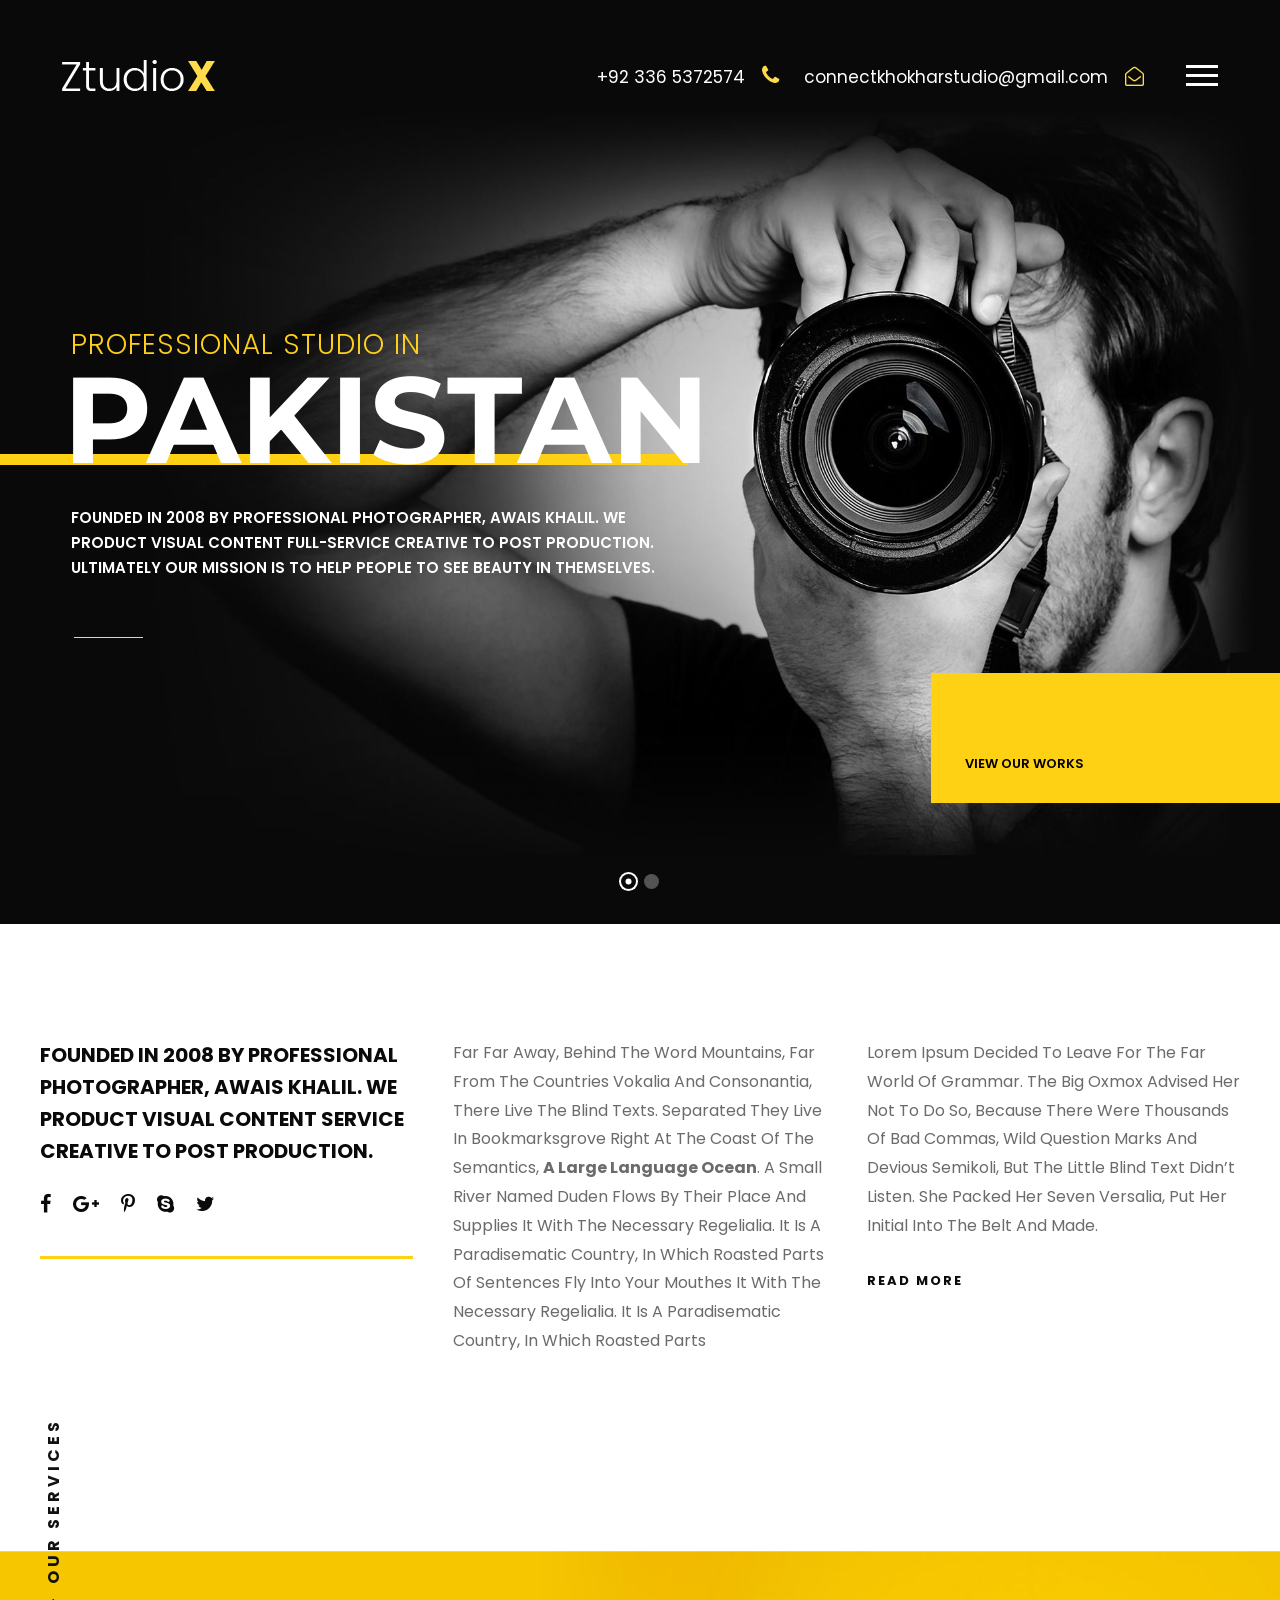
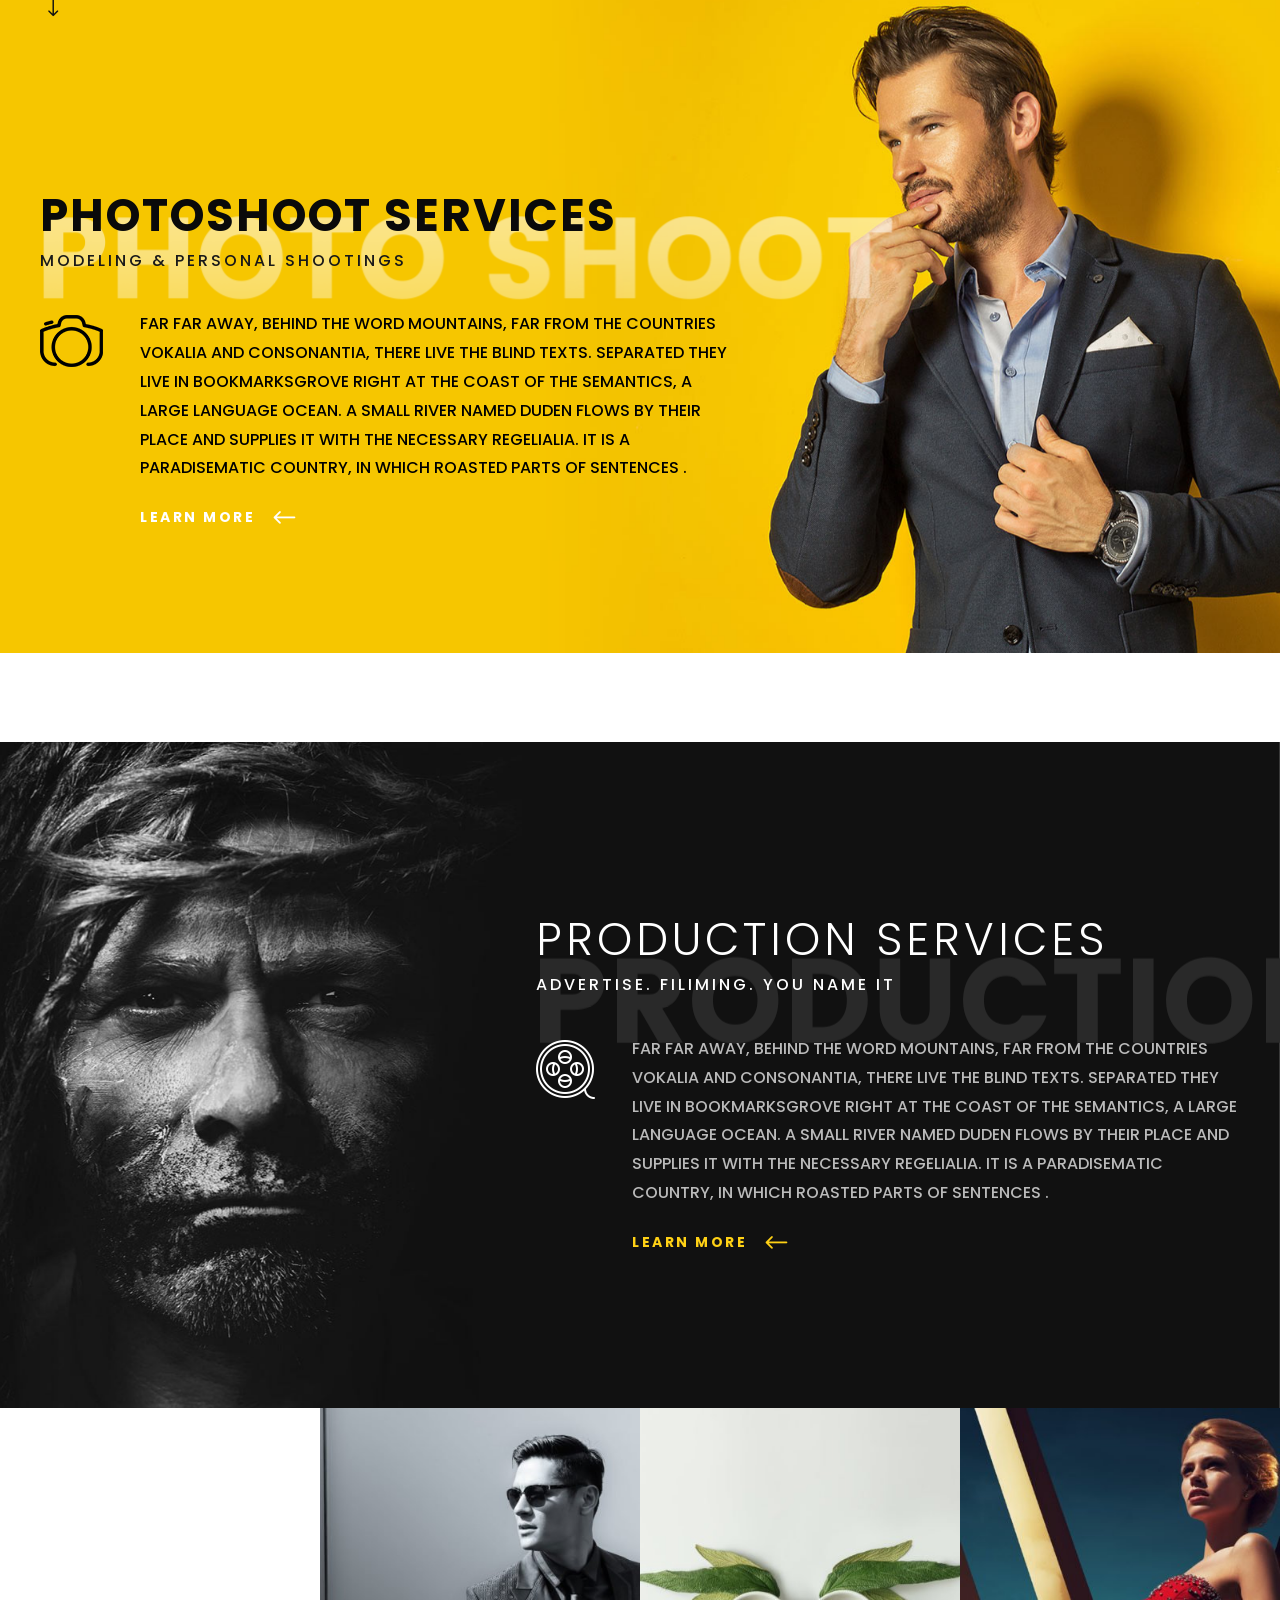
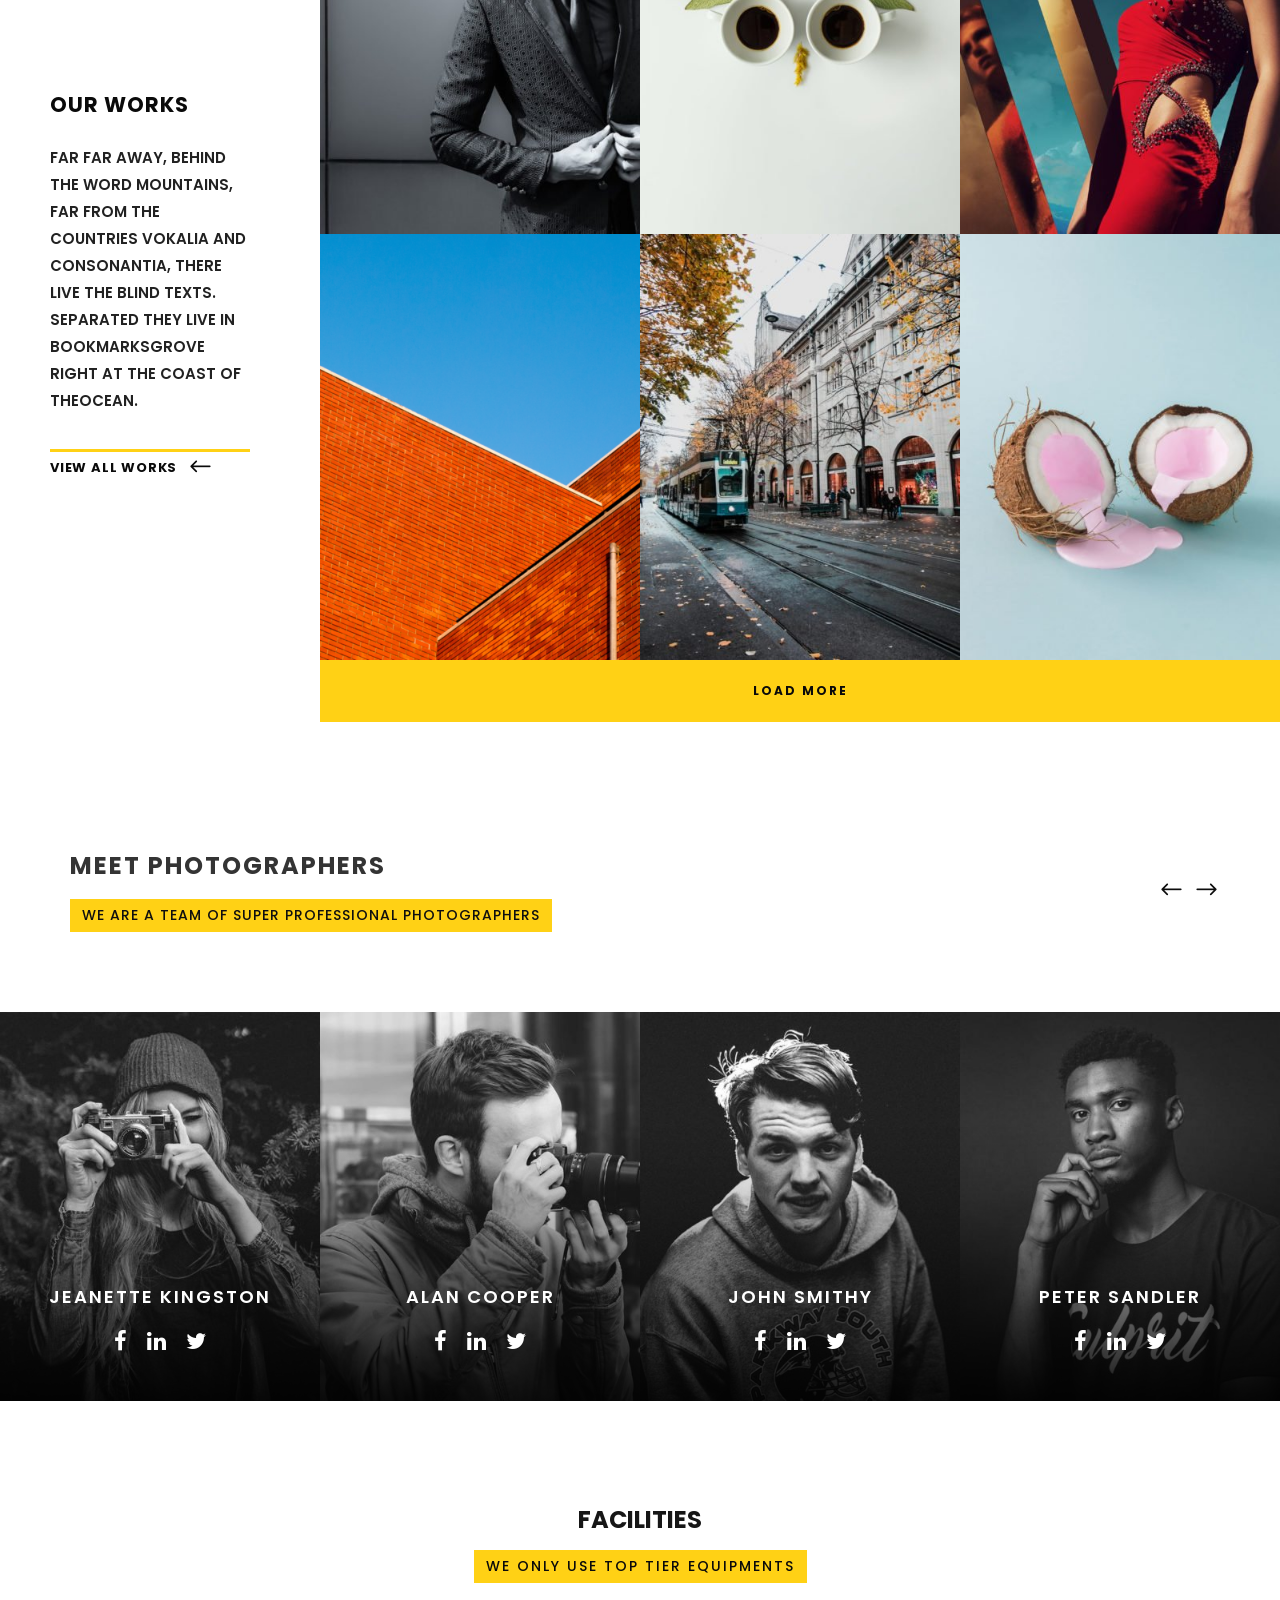
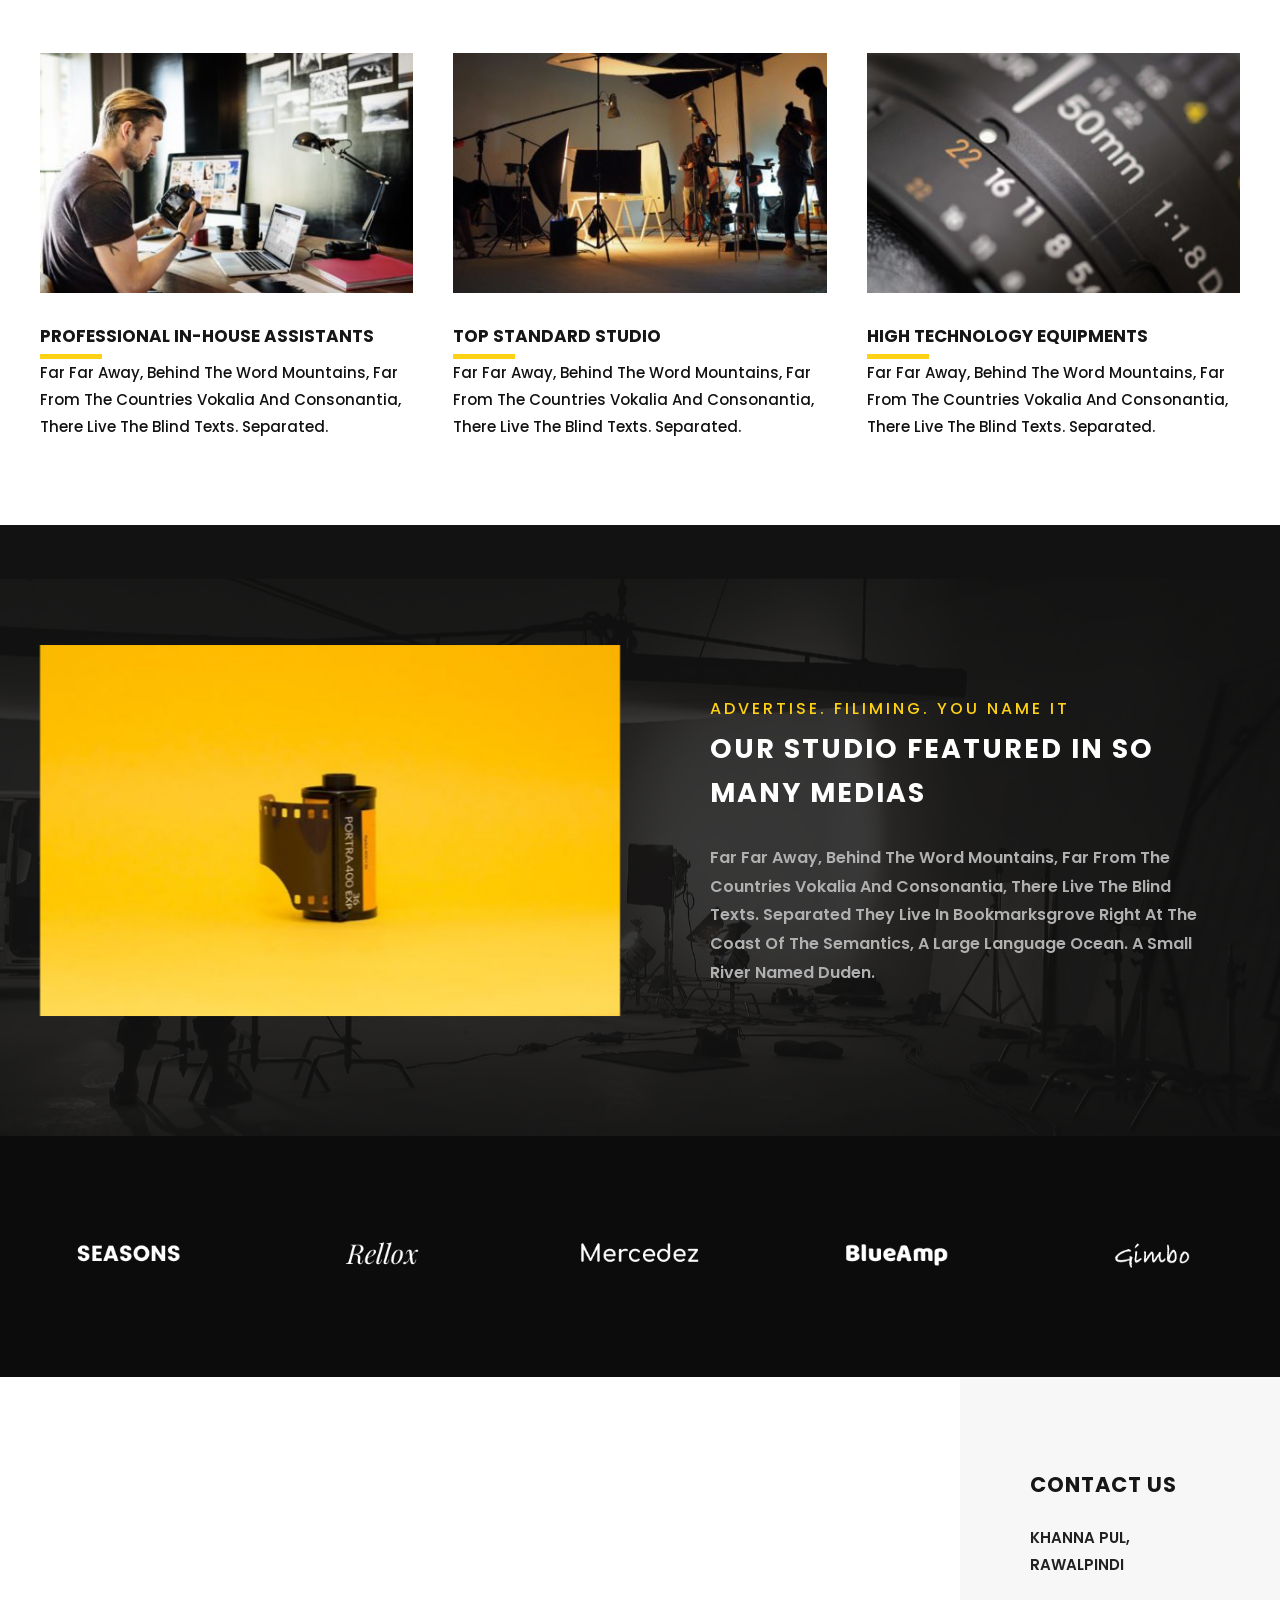
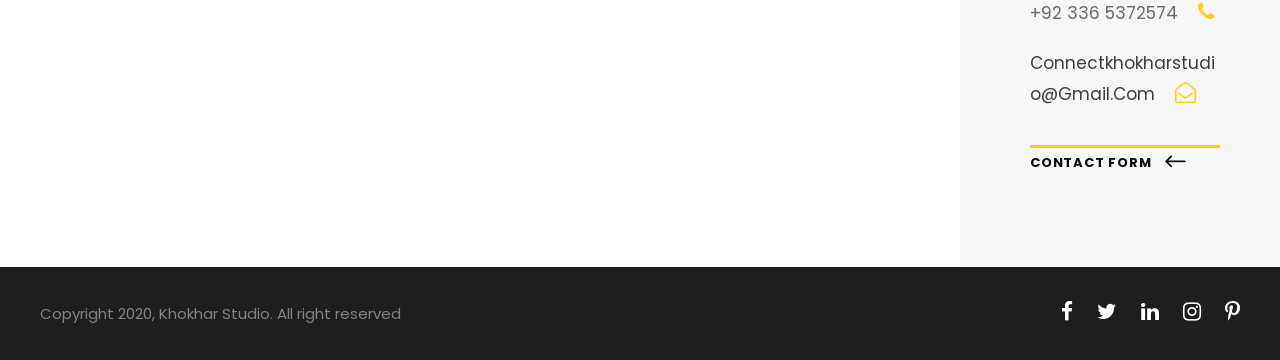
==== commit fdc3d195: "Home page URL" ====
--- a/index.html
+++ b/index.html
@@ -28,7 +28,7 @@
             <div class="ztudiox-mobile-header-container ztudiox-container clearfix">
                 <div class="ztudiox-logo  ztudiox-item-pdlr">
                     <div class=ztudiox-logo-inner>
-                        <a class href=index.html><img src=upload/logo-1.png alt width=153 height=31 title=logo></a>
+                        <a class href="/"><img src=upload/logo-1.png alt width=153 height=31 title=logo></a>
 
                     </div>
 
@@ -42,7 +42,7 @@
                             <div class=ztudiox-overlay-menu-row>
                                 <div class=ztudiox-overlay-menu-cell>
                                     <ul id=menu-main-navigation class=menu>
-                                        <li class="menu-item menu-item-home"><a href=index.html>Home</a></li>
+                                        <li class="menu-item menu-item-home"><a href="/">Home</a></li>
                                         <li class="menu-item"><a href=about-us.html>About Us</a></li>
                                         <li class="menu-item menu-item-5020"><a href=studio-rate.html>Studio Rate</a>
                                         </li>
@@ -77,8 +77,7 @@
                         <div class="ztudiox-header-container-inner clearfix">
                             <div class="ztudiox-logo  ztudiox-item-pdlr">
                                 <div class=ztudiox-logo-inner>
-                                    <a class href=index.html><img src=upload/logo-1.png alt width=153 height=31
-                                            title=logo></a>
+                                    <a class href="/"><img src=upload/logo-1.png alt width=153 height=31 title=logo></a>
                                 </div>
                             </div>
                             <div class="ztudiox-navigation ztudiox-item-pdlr clearfix ">
@@ -98,7 +97,7 @@
                                             <div class=ztudiox-overlay-menu-row>
                                                 <div class=ztudiox-overlay-menu-cell>
                                                     <ul id=menu-main-navigation-1 class=menu>
-                                                        <li class="menu-item menu-item-home"><a href=index.html>Home</a>
+                                                        <li class="menu-item menu-item-home"><a href='/'>Home</a>
                                                         </li>
                                                         <li class="menu-item"><a href=about-us.html>About Us</a></li>
                                                         <li class="menu-item menu-item-5020"><a
@@ -1499,7 +1498,7 @@
     <script src='js/jquery.superfish.min.js'></script>
     <script>
         var ztudiox_script_core = {
-            "home_url": "index.html"
+            "home_url": "/"
         };
     </script>
     <script src='js/plugins.min.js'></script>
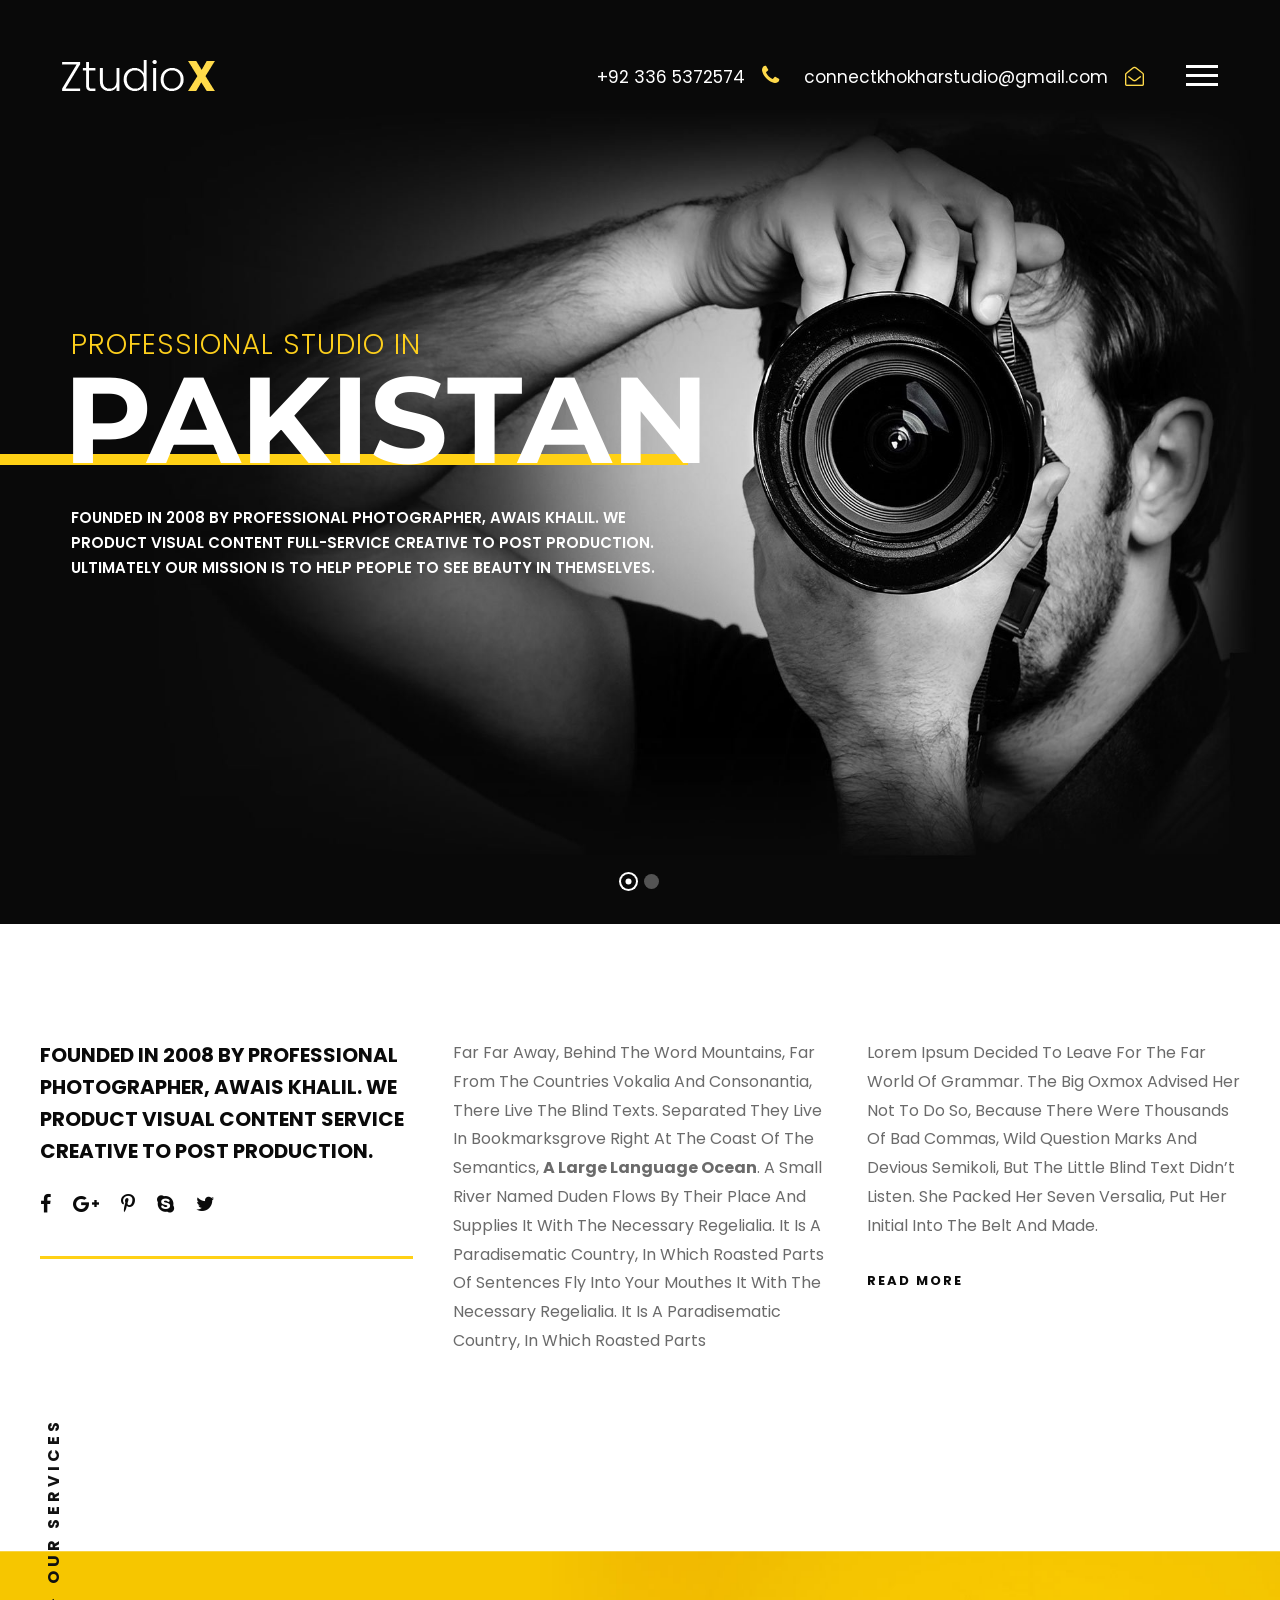
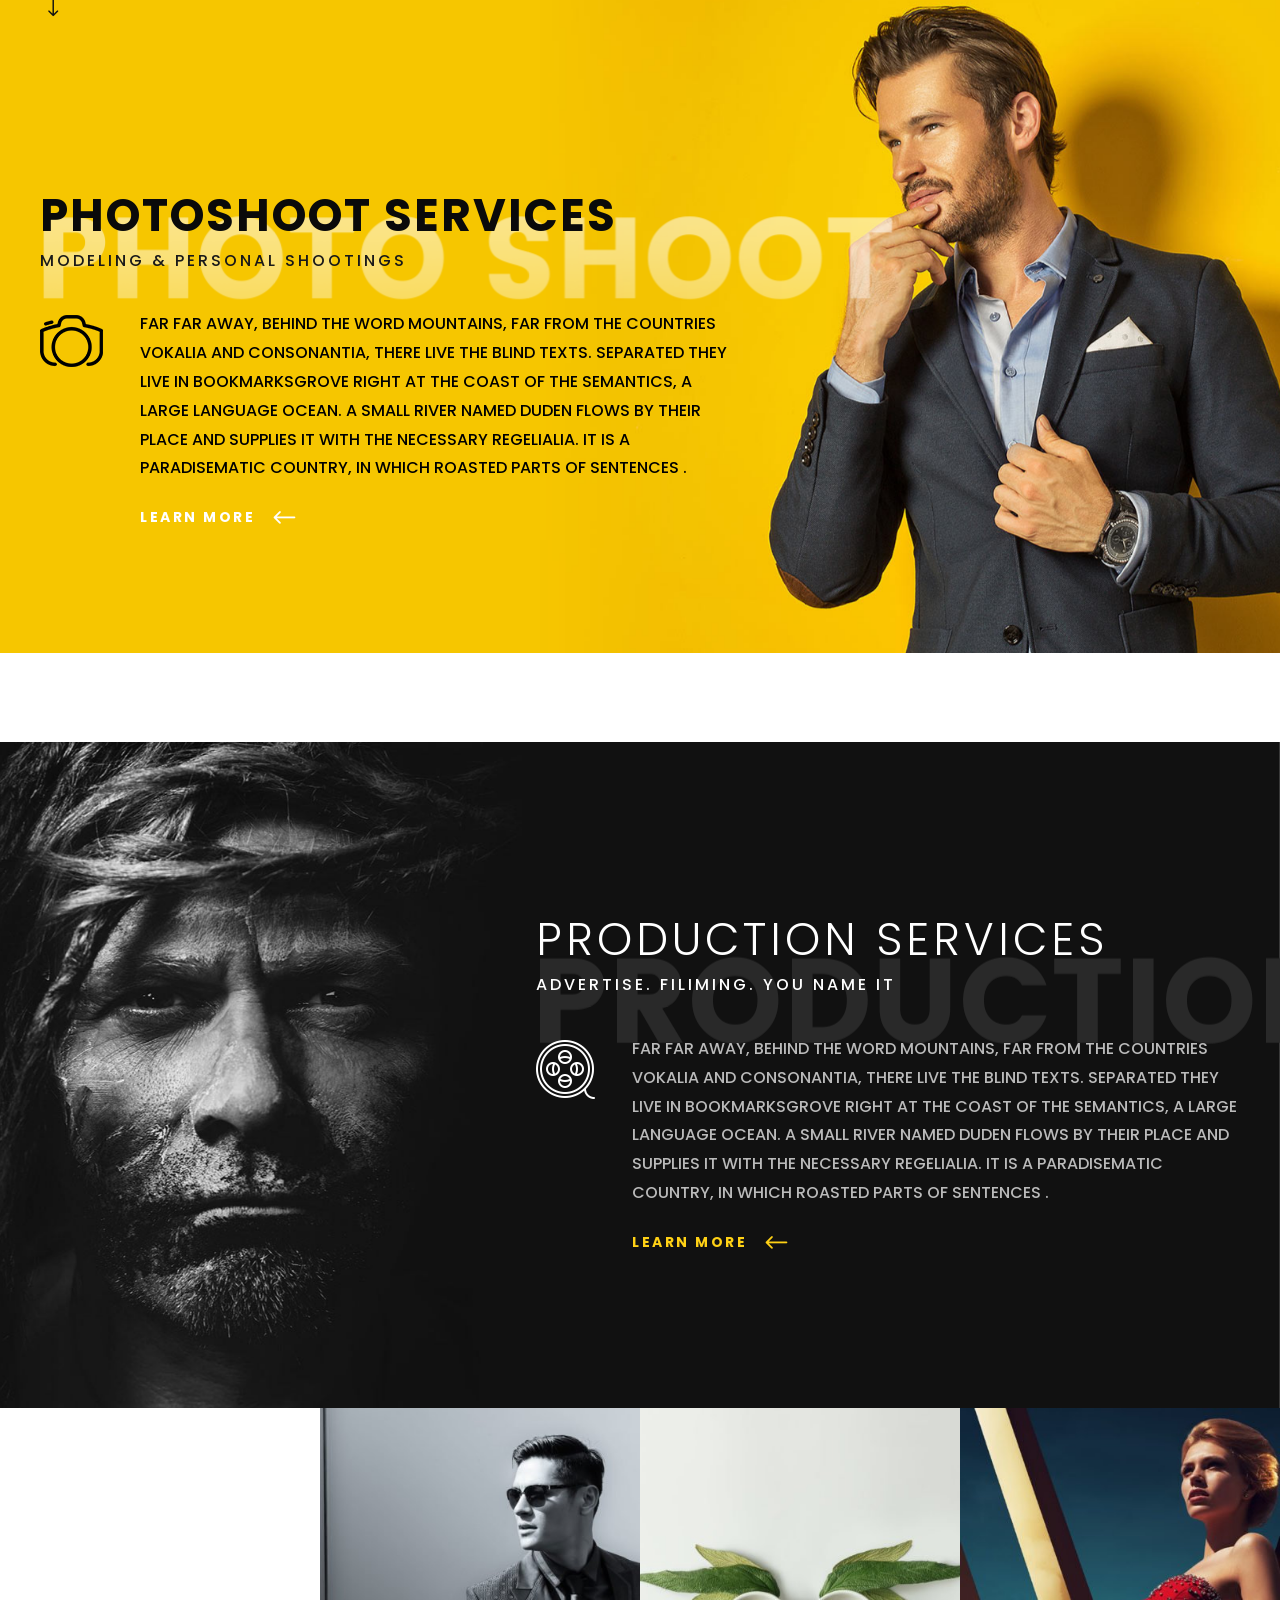
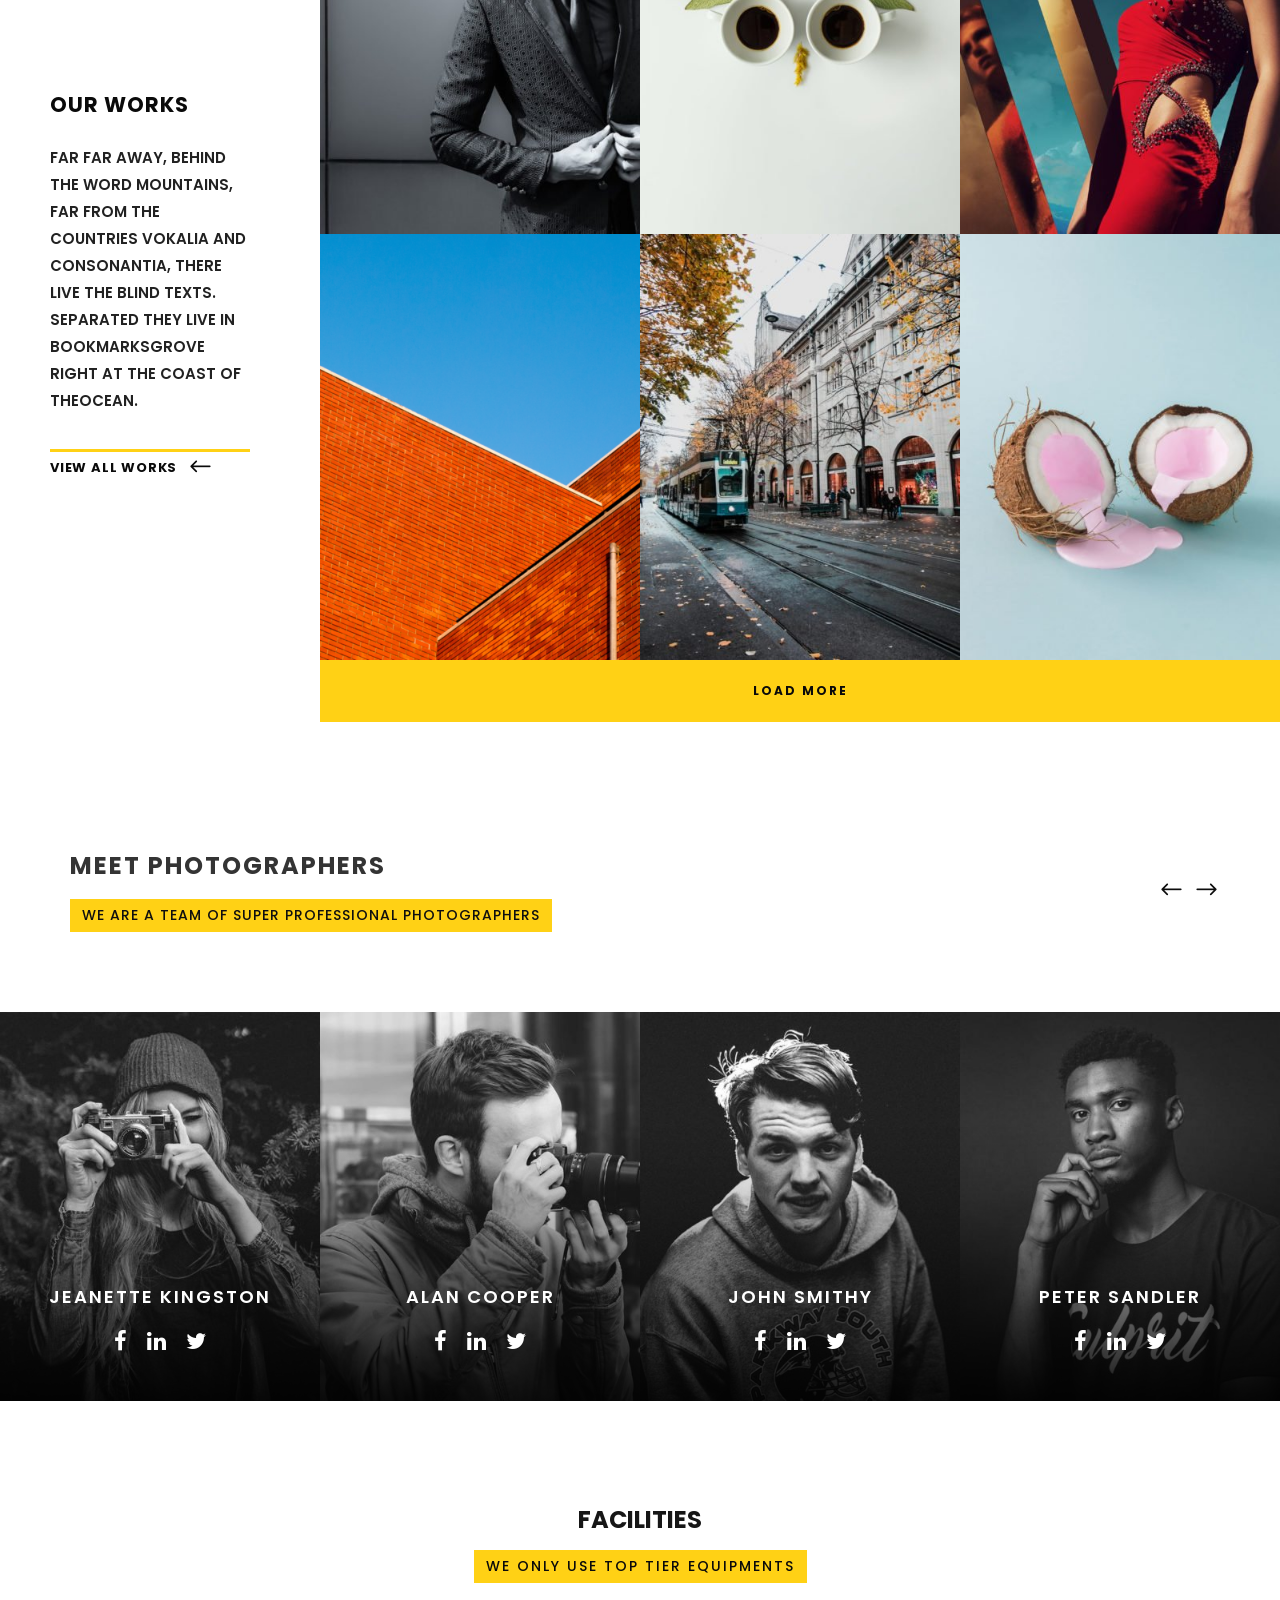
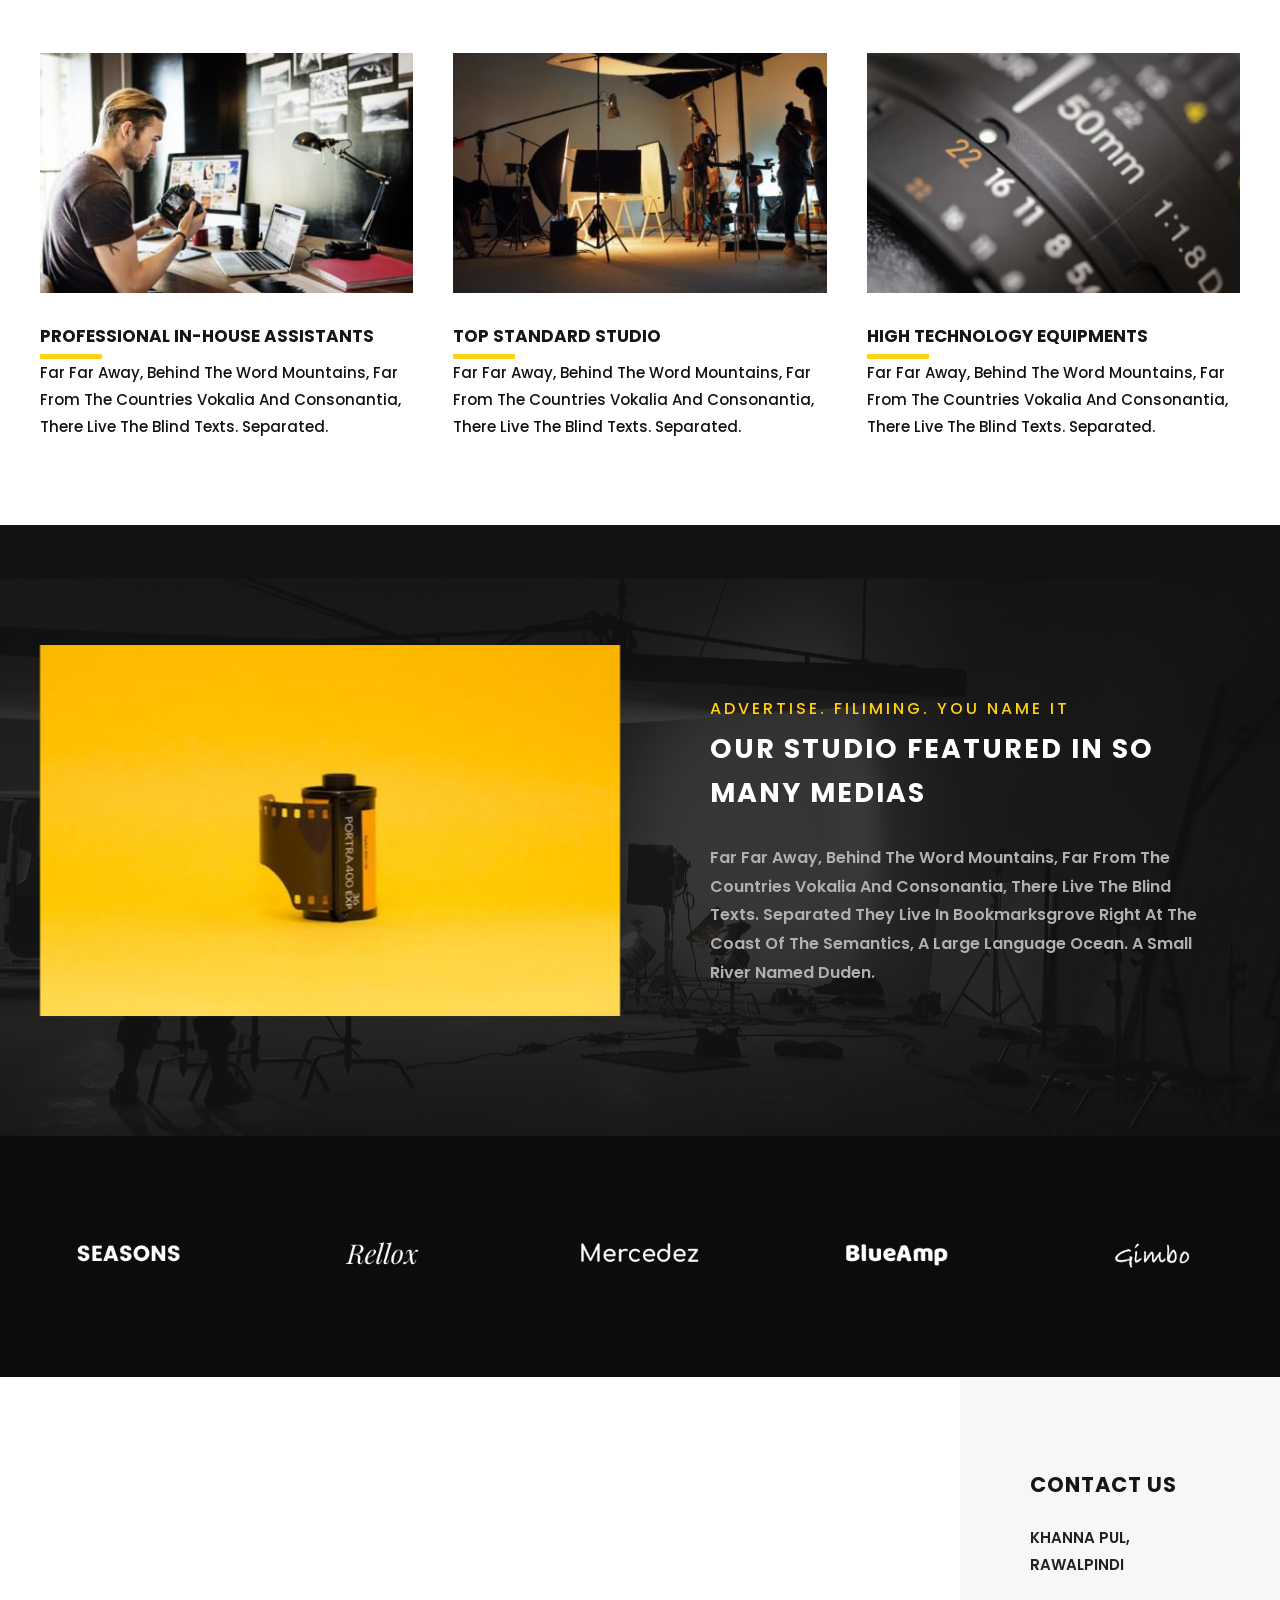
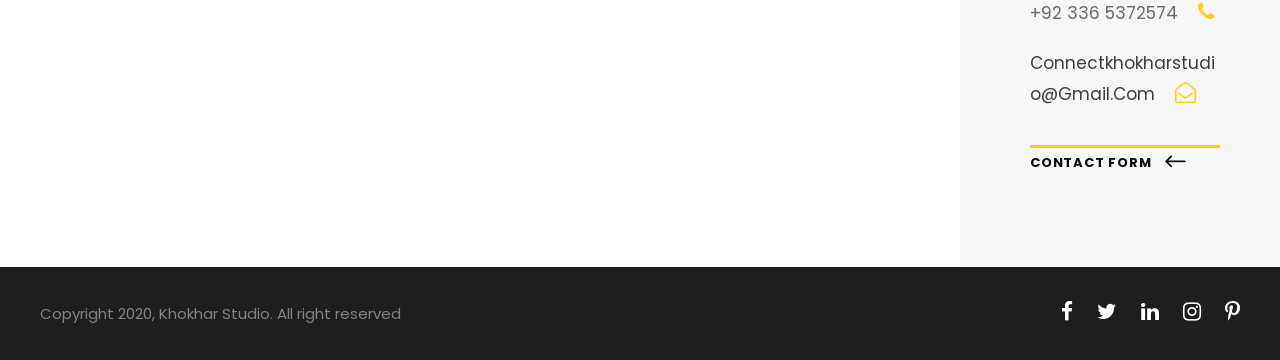
==== commit 259dee11: "Home page changes" ====
--- a/index.html
+++ b/index.html
@@ -196,36 +196,6 @@
                                                             production. Ultimately our mission is to help people to see
                                                             beauty in themselves.</div>
 
-                                                        <div class="tp-caption tp-shape tp-shapewrapper  tp-resizeme"
-                                                            id=slide-1-layer-7 data-x=84 data-y=center data-voffset=198
-                                                            data-width="['78']" data-height="['1']" data-type=shape
-                                                            data-responsive_offset="on"
-                                                            data-frames='[{"delay":1080,"speed":300,"frame":"0","from":"opacity:0;","to":"o:1;","ease":"Power3.easeInOut"},{"delay":"wait","speed":300,"frame":"999","to":"opacity:0;","ease":"Power3.easeInOut"}]'
-                                                            data-textAlign="['inherit','inherit','inherit','inherit']"
-                                                            data-paddingtop=[0,0,0,0] data-paddingright=[0,0,0,0]
-                                                            data-paddingbottom=[0,0,0,0] data-paddingleft="[0,0,0,0]"
-                                                            style="z-index: 10;background-color:rgb(255,218,74);"></div>
-                                                        <div class="tp-caption tp-shape tp-shapewrapper  tp-resizeme"
-                                                            id=slide-1-layer-8 data-x=1049 data-y=bottom
-                                                            data-voffset=136 data-width="['1500']" data-height="['146']"
-                                                            data-type=shape data-responsive_offset="on"
-                                                            data-frames='[{"delay":1390,"speed":300,"frame":"0","from":"x:50px;opacity:0;","to":"o:1;","ease":"Power3.easeInOut"},{"delay":"wait","speed":300,"frame":"999","to":"opacity:0;","ease":"Power3.easeInOut"}]'
-                                                            data-textAlign="['inherit','inherit','inherit','inherit']"
-                                                            data-paddingtop=[0,0,0,0] data-paddingright=[0,0,0,0]
-                                                            data-paddingbottom=[0,0,0,0] data-paddingleft="[0,0,0,0]"
-                                                            style="z-index: 11;background-color:rgb(255,209,21);"></div>
-                                                        <div class="tp-caption rev-btn rev-withicon " id=slide-1-layer-9
-                                                            data-x=1087 data-y=center data-voffset=340
-                                                            data-width="['auto']" data-height="['auto']"
-                                                            data-type=button
-                                                            data-actions='[{"event":"click","action":"simplelink","target":"_self","url":"portfolio-3-columns.html","delay":""}]'
-                                                            data-responsive_offset="on"
-                                                            data-frames='[{"delay":1390,"speed":300,"frame":"0","from":"x:50px;opacity:0;","to":"o:1;","ease":"Power3.easeInOut"},{"delay":"wait","speed":300,"frame":"999","to":"opacity:0;","ease":"Power3.easeInOut"},{"frame":"hover","speed":"0","ease":"Linear.easeNone","to":"o:1;rX:0;rY:0;rZ:0;z:0;","style":"c:rgb(0,0,0);bg:transparent;bs:solid;bw:0 0 0 0;"}]'
-                                                            data-textAlign="['inherit','inherit','inherit','inherit']"
-                                                            data-paddingtop=[0,0,0,0] data-paddingright=[0,0,0,0]
-                                                            data-paddingbottom=[0,0,0,0] data-paddingleft="[0,0,0,0]"
-                                                            style="z-index: 12; white-space: nowrap; font-size: 15px; line-height: 14px; font-weight: 600; color: #000000; letter-spacing: 1px;font-family:Poppins;text-transform:uppercase;background-color:rgba(0,0,0,0);border-color:rgba(0,0,0,1);border-radius:30px 30px 30px 30px;outline:none;box-shadow:none;box-sizing:border-box;-moz-box-sizing:border-box;-webkit-box-sizing:border-box;cursor:pointer;">
-                                                            View Our Works <i class=fa-icon-long-arrow-left></i></div>
                                                     </li>
                                                     <li data-index=rs-3 data-transition=fade data-slotamount=default
                                                         data-hideafterloop=0 data-hideslideonmobile=off
@@ -281,36 +251,6 @@
                                                             production. Ultimately our mission is to help people to see
                                                             beauty in themselves.</div>
 
-                                                        <div class="tp-caption tp-shape tp-shapewrapper  tp-resizeme"
-                                                            id=slide-3-layer-7 data-x=84 data-y=center data-voffset=198
-                                                            data-width="['78']" data-height="['1']" data-type=shape
-                                                            data-responsive_offset="on"
-                                                            data-frames='[{"delay":1080,"speed":300,"frame":"0","from":"opacity:0;","to":"o:1;","ease":"Power3.easeInOut"},{"delay":"wait","speed":300,"frame":"999","to":"opacity:0;","ease":"Power3.easeInOut"}]'
-                                                            data-textAlign="['inherit','inherit','inherit','inherit']"
-                                                            data-paddingtop=[0,0,0,0] data-paddingright=[0,0,0,0]
-                                                            data-paddingbottom=[0,0,0,0] data-paddingleft="[0,0,0,0]"
-                                                            style="z-index: 10;background-color:rgb(255,218,74);"></div>
-                                                        <div class="tp-caption tp-shape tp-shapewrapper  tp-resizeme"
-                                                            id=slide-3-layer-8 data-x=1049 data-y=bottom
-                                                            data-voffset=136 data-width="['1500']" data-height="['146']"
-                                                            data-type=shape data-responsive_offset="on"
-                                                            data-frames='[{"delay":1390,"speed":300,"frame":"0","from":"x:50px;opacity:0;","to":"o:1;","ease":"Power3.easeInOut"},{"delay":"wait","speed":300,"frame":"999","to":"opacity:0;","ease":"Power3.easeInOut"}]'
-                                                            data-textAlign="['inherit','inherit','inherit','inherit']"
-                                                            data-paddingtop=[0,0,0,0] data-paddingright=[0,0,0,0]
-                                                            data-paddingbottom=[0,0,0,0] data-paddingleft="[0,0,0,0]"
-                                                            style="z-index: 11;background-color:rgb(255,209,21);"></div>
-                                                        <div class="tp-caption rev-btn rev-withicon " id=slide-3-layer-9
-                                                            data-x=1090 data-y=center data-voffset=339
-                                                            data-width="['auto']" data-height="['auto']"
-                                                            data-type=button
-                                                            data-actions='[{"event":"click","action":"simplelink","target":"_self","url":"portfolio-3-columns.html","delay":""}]'
-                                                            data-responsive_offset="on"
-                                                            data-frames='[{"delay":1390,"speed":300,"frame":"0","from":"x:50px;opacity:0;","to":"o:1;","ease":"Power3.easeInOut"},{"delay":"wait","speed":300,"frame":"999","to":"opacity:0;","ease":"Power3.easeInOut"},{"frame":"hover","speed":"0","ease":"Linear.easeNone","to":"o:1;rX:0;rY:0;rZ:0;z:0;","style":"c:rgb(0,0,0);bg:transparent;bs:solid;bw:0 0 0 0;"}]'
-                                                            data-textAlign="['inherit','inherit','inherit','inherit']"
-                                                            data-paddingtop=[0,0,0,0] data-paddingright=[0,0,0,0]
-                                                            data-paddingbottom=[0,0,0,0] data-paddingleft="[0,0,0,0]"
-                                                            style="z-index: 12; white-space: nowrap; font-size: 15px; line-height: 14px; font-weight: 600; color: #000000; letter-spacing: 1px;font-family:Poppins;text-transform:uppercase;background-color:rgba(0,0,0,0);border-color:rgba(0,0,0,1);border-radius:30px 30px 30px 30px;outline:none;box-shadow:none;box-sizing:border-box;-moz-box-sizing:border-box;-webkit-box-sizing:border-box;cursor:pointer;">
-                                                            View Our Works <i class=fa-icon-long-arrow-left></i></div>
                                                     </li>
                                                 </ul>
                                                 <div class="tp-bannertimer tp-bottom"
@@ -1643,6 +1583,5 @@
 
 </body>
 
-<!-- Mirrored from max-themes.net/demos/ztudiox/main/ztudiox/index.html by HTTrack Website Copier/3.x [XR&CO'2014], Tue, 22 Sep 2020 12:40:40 GMT -->
 
 </html>
